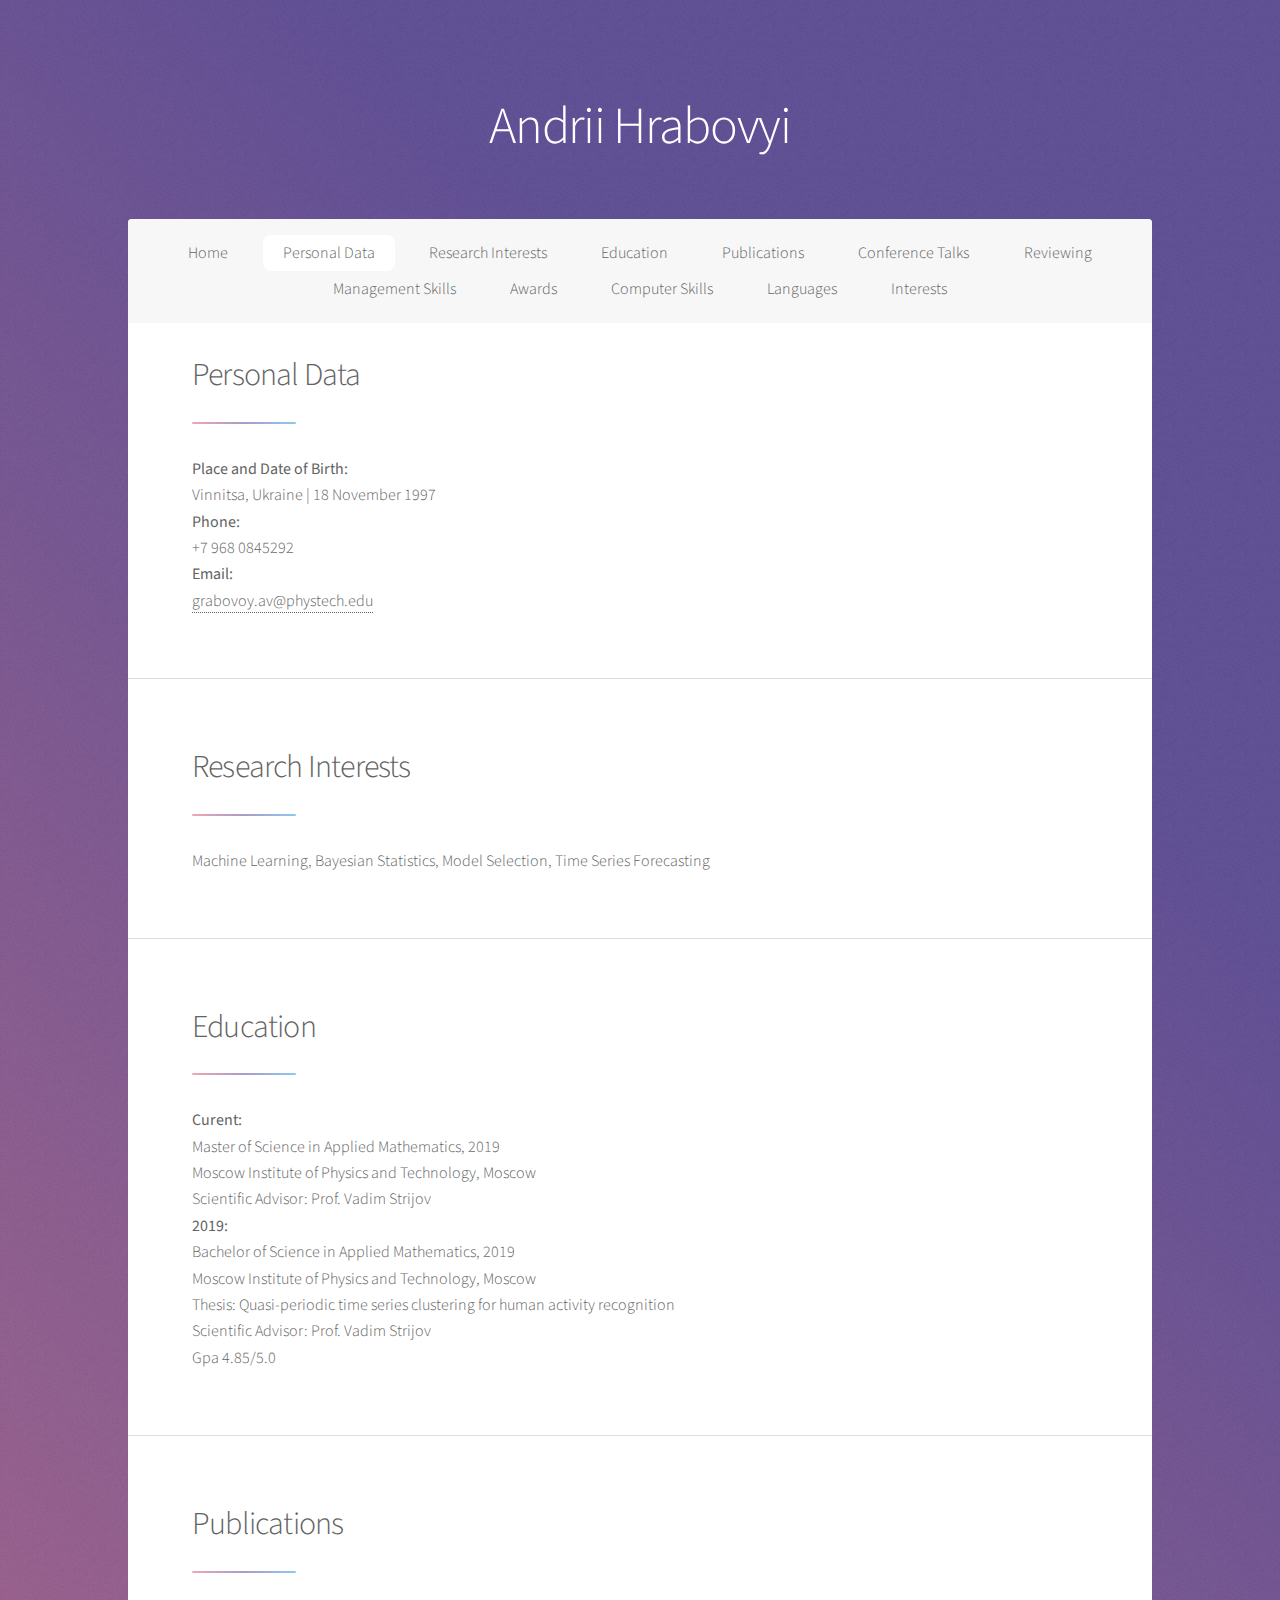
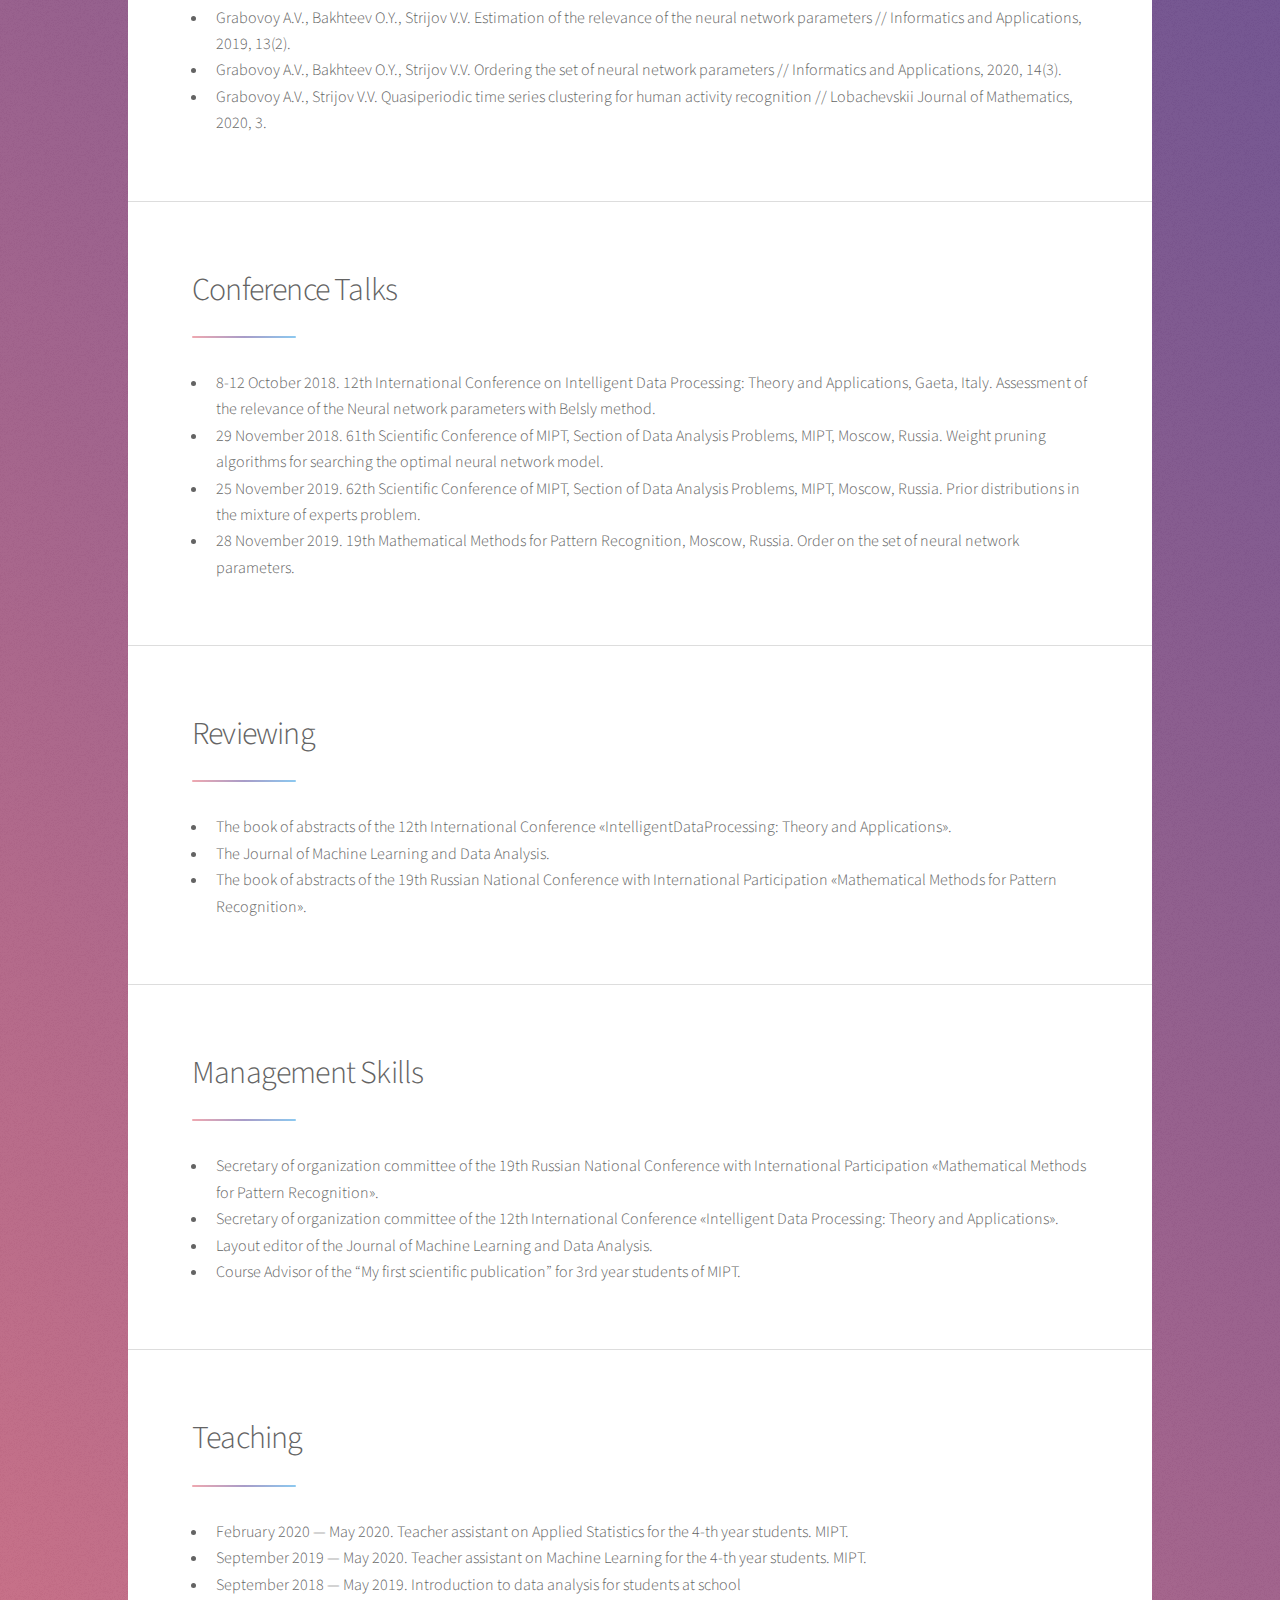
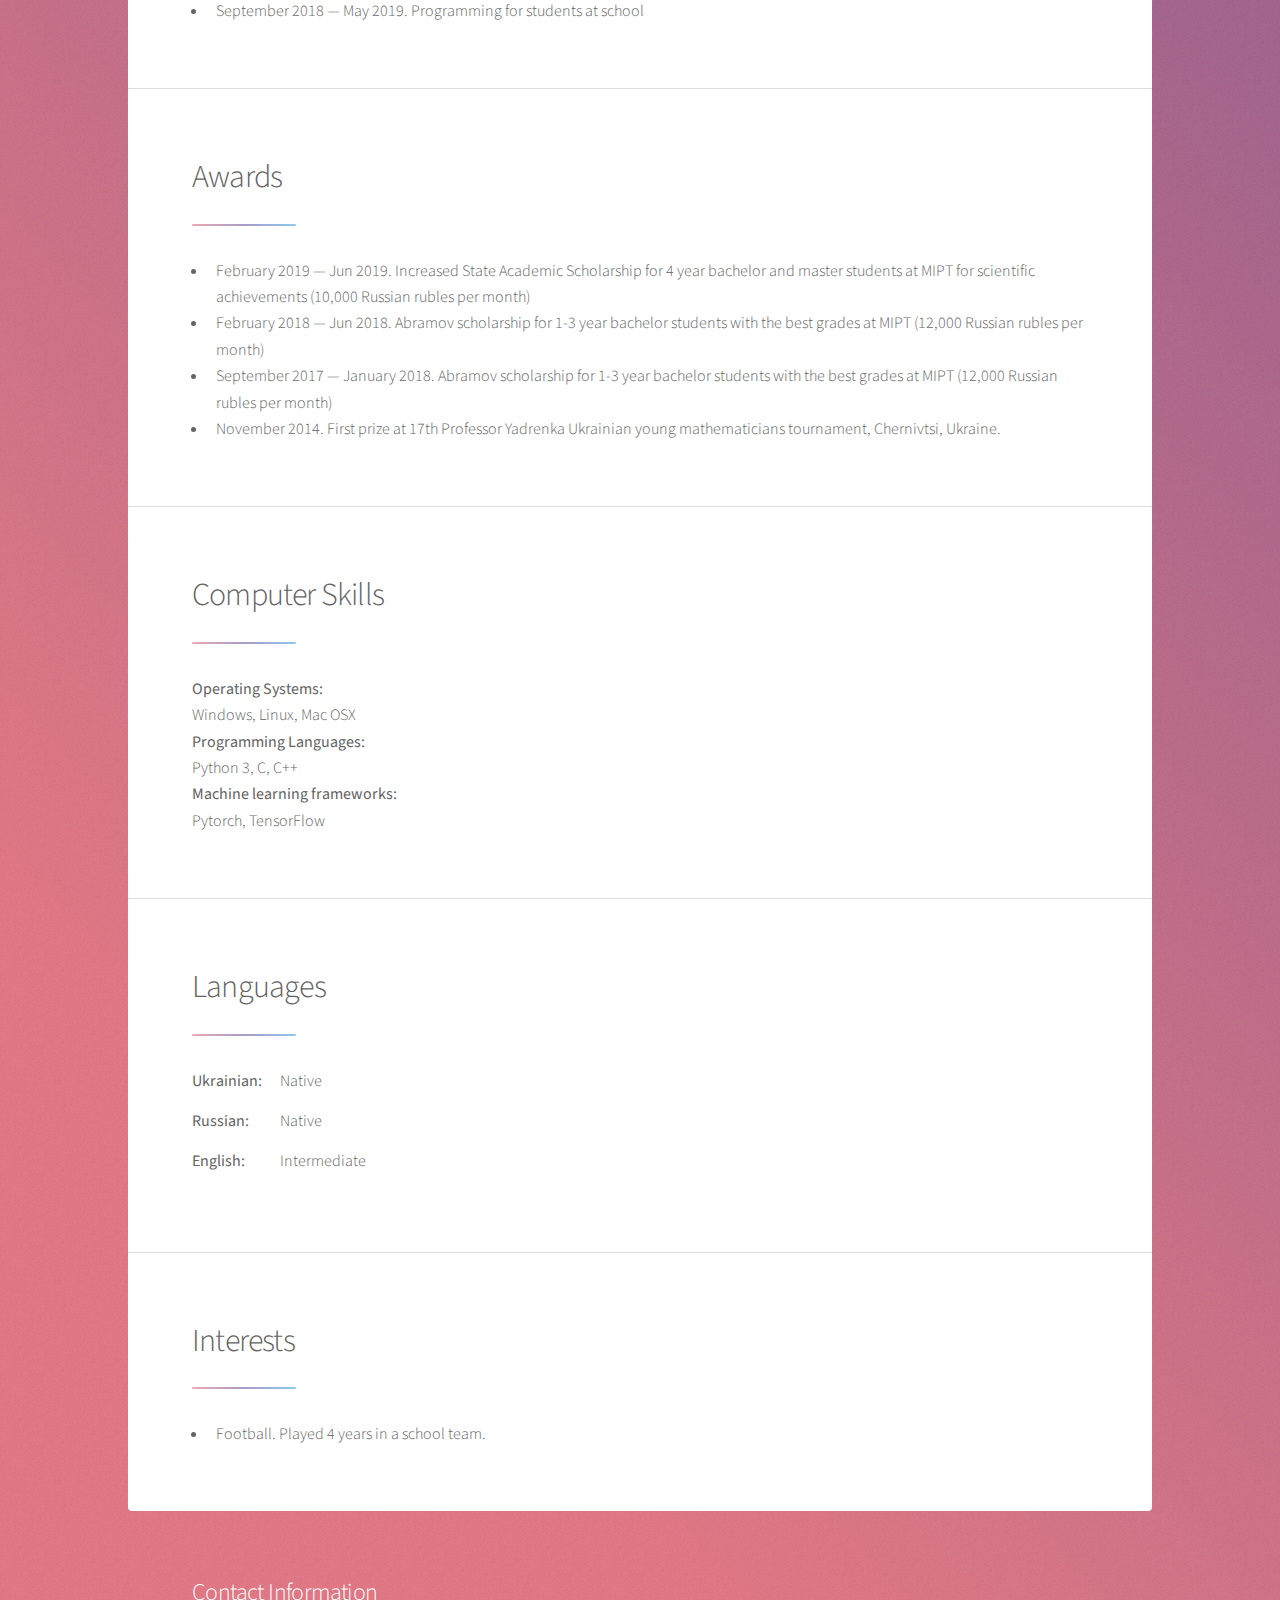
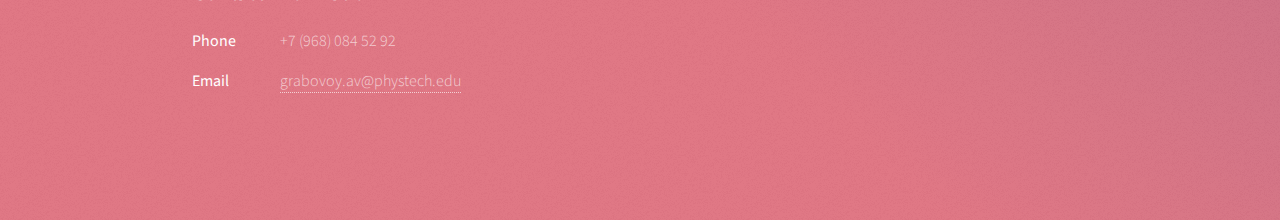
==== cv.html @ f513816b "add teaching" ====
<!DOCTYPE HTML>
<html>
	<head>
		<title>Curriculum Vitae</title>
		<meta charset="utf-8" />
		<meta name="viewport" content="width=device-width, initial-scale=1, user-scalable=no" />
		<link rel="stylesheet" href="assets/css/main.css" />
		<noscript><link rel="stylesheet" href="assets/css/noscript.css" /></noscript>
	</head>
	<body class="is-preload">

		<!-- Wrapper -->
			<div id="wrapper">

				<!-- Header -->
					<header id="header" class="alt">
						<h1>Andrii Hrabovyi</h1>
					</header>

				<!-- Nav -->
					<nav id="nav">
						<ul>
							<li><a href="index.html">Home</a></li>
							<li><a href="#PersonalData" class="active">Personal Data</a></li>
							<li><a href="#ResearchInterests">Research Interests</a></li>
							<li><a href="#Education">Education</a></li>
							<li><a href="#Publications">Publications</a></li>
							<li><a href="#ConferenceTalks">Conference Talks</a></li>
							<li><a href="#Reviewing">Reviewing</a></li>
							<li><a href="#ManagementSkills">Management Skills</a></li>
							<li><a href="#Awards">Awards</a></li>
							<li><a href="#ComputerSkills">Computer Skills</a></li>
							<li><a href="#Languages">Languages</a></li>
							<li><a href="#Interests">Interests</a></li>
						</ul>
					</nav>

				<!-- Main -->
					<div id="main">
						<!-- Personal Data -->
							<section id="PersonalData" class="main">
								<div class="spotlight">
									<div class="content">
										<header class="major">
											<h2>Personal Data</h2>
										</header>
										<dl class="new_line">
										  	<dt>Place and Date of Birth:</dt>
										 	<dd>Vinnitsa, Ukraine | 18 November 1997</dd>
										 	<dt>Phone:</dt>
										  	<dd>+7 968 0845292</dd>
											<dt>Email:</dt>
										  	<dd><dd><a href="mailto:grabovoy.av@phystech.edu">grabovoy.av@phystech.edu</a></dd></dd>
										</dl>
									</div>
								</div>
							</section>

						<!-- Research Interests -->
							<section id="ResearchInterests" class="main">
								<div class="spotlight">
									<div class="content">
										<header class="major">
											<h2>Research Interests</h2>
										</header>
										<p>Machine Learning, Bayesian Statistics, Model Selection, Time Series Forecasting</p>
									</div>
								</div>
							</section>
						
						<!-- Education -->
							<section id="Education" class="main">
								<div class="spotlight">
									<div class="content">
										<header class="major">
											<h2>Education</h2>
										</header>
										<dl class="new_line">
											<dt>Curent:</dt>
										 	<dd>Master of Science in Applied Mathematics, 2019 <br>
												Moscow Institute of Physics and Technology, Moscow <br>
												Scientific Advisor: Prof. Vadim Strijov <br>
											</dd>
										  	<dt>2019:</dt>
										 	<dd>Bachelor of Science in Applied Mathematics, 2019 <br>
												Moscow Institute of Physics and Technology, Moscow <br>
												Thesis: Quasi-periodic time series clustering for human activity recognition <br>
												Scientific Advisor: Prof. Vadim Strijov <br>
												Gpa 4.85/5.0
											</dd>
										</dl>
									</div>
								</div>
							</section>
						
						<!-- Publications -->
							<section id="Publications" class="main">
								<div class="spotlight">
									<div class="content">
										<header class="major">
											<h2>Publications</h2>
										</header>
									        <ul type = "disc">
											<li>Grabovoy A.V., Bakhteev O.Y., Strijov V.V. 
												Estimation of the relevance of the neural network parameters 
												// Informatics and Applications, 2019, 13(2).</li>
											<li>Grabovoy A.V., Bakhteev O.Y., Strijov V.V. 
												Ordering the set of neural network parameters 
												// Informatics and Applications, 2020, 14(3).</li>
											<li>Grabovoy A.V., Strijov V.V. 
												Quasiperiodic time series clustering for human activity recognition 
												// Lobachevskii Journal of Mathematics, 2020, 3.</li>
											
									      	</ul>
									</div>
								</div>
							</section>
						<!-- Conference Talks -->
							<section id="ConferenceTalks" class="main">
								<div class="spotlight">
									<div class="content">
										<header class="major">
											<h2>Conference Talks</h2>
										</header>
									        <ul type = "disc">
											<li>8-12 October 2018. 
												12th International Conference on Intelligent Data Processing: Theory and Applications, Gaeta, Italy. 
												Assessment of the relevance of the Neural network parameters with Belsly method.</li>
											<li>29 November 2018. 
												61th Scientific Conference of MIPT, Section of Data Analysis Problems, MIPT, Moscow, Russia. 
												Weight pruning algorithms for searching the optimal neural network model.</li>
											<li>25 November 2019.
												62th Scientific Conference of MIPT, Section of Data Analysis Problems, MIPT, Moscow, Russia. 
												Prior distributions in the mixture of experts problem.</li>
											<li>28 November 2019. 
												19th Mathematical Methods for Pattern Recognition, Moscow, Russia. 
												Order on the set of neural network parameters.</li>

									      	</ul>
									</div>
								</div>
							</section>
						<!-- Reviewing -->
							<section id="Reviewing" class="main">
								<div class="spotlight">
									<div class="content">
										<header class="major">
											<h2>Reviewing</h2>
										</header>
									        <ul type = "disc">
											<li>The book of abstracts of the 12th International Conference 
												«IntelligentDataProcessing: Theory and Applications».</li>
											<li>The Journal of Machine Learning and Data Analysis.</li>
											<li>The book of abstracts of the 19th Russian National Conference with International Participation
												«Mathematical Methods for Pattern Recognition».</li>
									      	</ul>
									</div>
								</div>
							</section>
						<!-- Management Skills -->
							<section id="ManagementSkills" class="main">
								<div class="spotlight">
									<div class="content">
										<header class="major">
											<h2>Management Skills</h2>
										</header>
									        <ul type = "disc">
											<li>Secretary of organization committee of the 
												19th Russian National Conference with International Participation «Mathematical Methods for Pattern Recognition».</li>
											<li>Secretary of organization committee of the 
												12th International Conference «Intelligent Data Processing: Theory and Applications».</li>
											<li>Layout editor of the 
												Journal of Machine Learning and Data Analysis.</li>
											<li>Course Advisor of the
												“My first scientific publication” for 3rd year students of MIPT.</li>
									      	</ul>
									</div>
								</div>
							</section>
						<!-- Teaching -->
							<section id="Teaching" class="main">
								<div class="spotlight">
									<div class="content">
										<header class="major">
											<h2>Teaching</h2>
										</header>
									        <ul type = "disc">
											<li>February 2020 — May 2020. 
												Teacher assistant on Applied Statistics for the 4-th year students. MIPT. </li>
											<li>September 2019 — May 2020. 
												Teacher assistant on Machine Learning for the 4-th year students. MIPT. </li>
											<li>September 2018 — May 2019. 
												Introduction to data analysis for students at school</li>
											<li>September 2018 — May 2019. 
												Programming for students at school</li>
									      	</ul>
									</div>
								</div>
							</section>
						<!-- Awards -->
							<section id="Awards" class="main">
								<div class="spotlight">
									<div class="content">
										<header class="major">
											<h2>Awards</h2>
										</header>
									        <ul type = "disc">
											<li>February 2019 — Jun 2019. 
												Increased State Academic Scholarship for 4 year bachelor 
												and master students at MIPT for scientific achievements (10,000 Russian rubles per month)</li>
											<li>February 2018 — Jun 2018. 
												Abramov scholarship for 1-3 year bachelor students 
												with the best grades at MIPT (12,000 Russian rubles per month)</li>
											<li>September 2017 — January 2018.
												Abramov scholarship for 1-3 year bachelor students 
												with the best grades at MIPT (12,000 Russian rubles per month)</li>
											<li>November 2014. 
												First prize at 17th Professor Yadrenka Ukrainian 
												young mathematicians tournament, Chernivtsi, Ukraine.</li>
									      	</ul>
									</div>
								</div>
							</section>
						<!-- Computer Skills -->
							<section id="ComputerSkills" class="main">
								<div class="spotlight">
									<div class="content">
										<header class="major">
											<h2>Computer Skills</h2>
										</header>

										<dl class="new_line">
										  	<dt>Operating Systems:</dt>
										 	<dd>Windows, Linux, Mac OSX</dd>
										 	<dt>Programming Languages:</dt>
										  	<dd>Python 3, C, C++</dd>
											<dt>Machine learning frameworks:</dt>
										  	<dd>Pytorch, TensorFlow</dd>
										</dl>
									</div>
								</div>
							</section>
						<!-- Languages -->
							<section id="Languages" class="main">
								<div class="spotlight">
									<div class="content">
										<header class="major">
											<h2>Languages</h2>
										</header>
										<dl class="alt">
										  	<dt>Ukrainian:</dt>
										 	<dd>Native</dd>
										 	<dt>Russian:</dt>
										  	<dd>Native</dd>
											<dt>English:</dt>
										  	<dd>Intermediate</dd>
										</dl>
									</div>
								</div>
							</section>
						<!-- Interests -->
							<section id="Interests" class="main">
								<div class="spotlight">
									<div class="content">
										<header class="major">
											<h2>Interests</h2>
										</header>
										<ul type = "disc">
											<li>Football. Played 4 years in a school team.</li>
									      	</ul>
									</div>
								</div>
							</section>
					</div>

				<!-- Footer -->
					<footer id="footer">
						<section>
							<h2>Contact Information</h2>
							<dl class="alt">
								<dt>Phone</dt>
								<dd>+7 (968) 084 52 92</dd>
								<dt>Email</dt>
								<dd><a href="mailto:grabovoy.av@phystech.edu">grabovoy.av@phystech.edu</a></dd>
							</dl>
						</section>
					</footer>

			</div>

		<!-- Scripts -->
			<script src="assets/js/jquery.min.js"></script>
			<script src="assets/js/jquery.scrollex.min.js"></script>
			<script src="assets/js/jquery.scrolly.min.js"></script>
			<script src="assets/js/browser.min.js"></script>
			<script src="assets/js/breakpoints.min.js"></script>
			<script src="assets/js/util.js"></script>
			<script src="assets/js/main.js"></script>

	</body>
</html>
---- assets/css/main.css ----
@import url(font-awesome.min.css);
@import "https://fonts.googleapis.com/css?family=Source+Sans+Pro:300,400";


html, body, div, span, applet, object,
iframe, h1, h2, h3, h4, h5, h6, p, blockquote,
pre, a, abbr, acronym, address, big, cite,
code, del, dfn, em, img, ins, kbd, q, s, samp,
small, strike, strong, sub, sup, tt, var, b,
u, i, center, dl, dt, dd, ol, ul, li, fieldset,
form, label, legend, table, caption, tbody,
tfoot, thead, tr, th, td, article, aside,
canvas, details, embed, figure, figcaption,
footer, header, hgroup, menu, nav, output, ruby,
section, summary, time, mark, audio, video {
	margin: 0;
	padding: 0;
	border: 0;
	font-size: 100%;
	font: inherit;
	vertical-align: baseline;}

article, aside, details, figcaption, figure,
footer, header, hgroup, menu, nav, section {
	display: block;}

body {
	line-height: 1;
}

ol, ul {
	list-style: none;
}

blockquote, q {
	quotes: none;
}

	blockquote:before, blockquote:after, q:before, q:after {
		content: '';
		content: none;
	}

table {
	border-collapse: collapse;
	border-spacing: 0;
}

body {
	-webkit-text-size-adjust: none;
}

mark {
	background-color: transparent;
	color: inherit;
}

input::-moz-focus-inner {
	border: 0;
	padding: 0;
}

input, select, textarea {
	-moz-appearance: none;
	-webkit-appearance: none;
	-ms-appearance: none;
	appearance: none;
}

/* Basic */

	@-ms-viewport {
		width: device-width;
	}

	body {
		-ms-overflow-style: scrollbar;
	}

	@media screen and (max-width: 480px) {

		html, body {
			min-width: 320px;
		}

	}

	html {
		box-sizing: border-box;
	}

	*, *:before, *:after {
		box-sizing: inherit;
	}

	body {
		background-color: #935d8c;
		background-image: url("images/overlay.png"), -moz-linear-gradient(45deg, #e37682 15%, #5f4d93 85%);
		background-image: url("images/overlay.png"), -webkit-linear-gradient(45deg, #e37682 15%, #5f4d93 85%);
		background-image: url("images/overlay.png"), -ms-linear-gradient(45deg, #e37682 15%, #5f4d93 85%);
		background-image: url("images/overlay.png"), linear-gradient(45deg, #e37682 15%, #5f4d93 85%);
	}

		body.is-preload *, body.is-preload *:before, body.is-preload *:after {
			-moz-animation: none !important;
			-webkit-animation: none !important;
			-ms-animation: none !important;
			animation: none !important;
			-moz-transition: none !important;
			-webkit-transition: none !important;
			-ms-transition: none !important;
			transition: none !important;
		}

/* Type */

	body {
		background-color: #935d8c;
		color: rgba(255, 255, 255, 0.65);
	}

	body, input, select, textarea {
		font-family: "Source Sans Pro", Helvetica, sans-serif;
		font-size: 17pt;
		font-weight: 300;
		line-height: 1.65;
	}

		@media screen and (max-width: 1680px) {

			body, input, select, textarea {
				font-size: 14pt;
			}

		}

		@media screen and (max-width: 1280px) {

			body, input, select, textarea {
				font-size: 12pt;
			}

		}

		@media screen and (max-width: 360px) {

			body, input, select, textarea {
				font-size: 11pt;
			}

		}

	a {
		-moz-transition: color 0.2s ease, border-bottom 0.2s ease;
		-webkit-transition: color 0.2s ease, border-bottom 0.2s ease;
		-ms-transition: color 0.2s ease, border-bottom 0.2s ease;
		transition: color 0.2s ease, border-bottom 0.2s ease;
		text-decoration: none;
		border-bottom: dotted 1px;
		color: inherit;
	}

		a:hover {
			border-bottom-color: transparent;
		}

	strong, b {
		font-weight: 400;
	}

	em, i {
		font-style: italic;
	}

	p {
		margin: 0 0 2em 0;
	}

		p.content {
			-moz-columns: 20em 2;
			-webkit-columns: 20em 2;
			-ms-columns: 20em 2;
			columns: 20em 2;
			-moz-column-gap: 2em;
			-webkit-column-gap: 2em;
			-ms-column-gap: 2em;
			column-gap: 2em;
			text-align: justify;
		}

	h1, h2, h3, h4, h5, h6 {
		font-weight: 300;
		line-height: 1.5;
		margin: 0 0 0.7em 0;
		letter-spacing: -0.025em;
	}

		h1 a, h2 a, h3 a, h4 a, h5 a, h6 a {
			color: inherit;
			text-decoration: none;
		}

	h1 {
		font-size: 2.5em;
		line-height: 1.2;
	}

	h2 {
		font-size: 1.5em;
	}

	h3 {
		font-size: 1.25em;
	}

	h4 {
		font-size: 1.1em;
	}

	h5 {
		font-size: 0.9em;
	}

	h6 {
		font-size: 0.7em;
	}

	@media screen and (max-width: 736px) {

		h1 {
			font-size: 2em;
		}

	}

	sub {
		font-size: 0.8em;
		position: relative;
		top: 0.5em;
	}

	sup {
		font-size: 0.8em;
		position: relative;
		top: -0.5em;
	}

	blockquote {
		border-left: solid 4px;
		font-style: italic;
		margin: 0 0 2em 0;
		padding: 0.5em 0 0.5em 2em;
	}

	code {
		border-radius: 8px;
		border: solid 1px;
		font-family: "Courier New", monospace;
		font-size: 0.9em;
		margin: 0 0.25em;
		padding: 0.25em 0.65em;
	}

	pre {
		-webkit-overflow-scrolling: touch;
		font-family: "Courier New", monospace;
		font-size: 0.9em;
		margin: 0 0 2em 0;
	}

		pre code {
			display: block;
			line-height: 1.75;
			padding: 1em 1.5em;
			overflow-x: auto;
		}

	hr {
		border: 0;
		border-bottom: solid 1px;
		margin: 2em 0;
	}

		hr.major {
			margin: 3em 0;
		}

	.align-left {
		text-align: left;
	}

	.align-center {
		text-align: center;
	}

	.align-right {
		text-align: right;
	}

	input, select, textarea {
		color: #ffffff;
	}

	a:hover {
		color: #ffffff;
	}

	strong, b {
		color: #ffffff;
	}

	h1, h2, h3, h4, h5, h6 {
		color: #ffffff;
	}

	blockquote {
		border-left-color: rgba(255, 255, 255, 0.35);
	}

	code {
		background: rgba(255, 255, 255, 0.075);
		border-color: rgba(255, 255, 255, 0.35);
	}

	hr {
		border-bottom-color: rgba(255, 255, 255, 0.35);
	}

/* Row */

	.row {
		display: flex;
		flex-wrap: wrap;
		box-sizing: border-box;
		align-items: stretch;
	}

		.row > * {
			box-sizing: border-box;
		}

		.row.gtr-uniform > * > :last-child {
			margin-bottom: 0;
		}

		.row.aln-left {
			justify-content: flex-start;
		}

		.row.aln-center {
			justify-content: center;
		}

		.row.aln-right {
			justify-content: flex-end;
		}

		.row.aln-top {
			align-items: flex-start;
		}

		.row.aln-middle {
			align-items: center;
		}

		.row.aln-bottom {
			align-items: flex-end;
		}

		.row > .imp {
			order: -1;
		}

		.row > .col-1 {
			width: 8.3333333333%;
		}

		.row > .off-1 {
			margin-left: 8.3333333333%;
		}

		.row > .col-2 {
			width: 16.6666666667%;
		}

		.row > .off-2 {
			margin-left: 16.6666666667%;
		}

		.row > .col-3 {
			width: 25%;
		}

		.row > .off-3 {
			margin-left: 25%;
		}

		.row > .col-4 {
			width: 33.3333333333%;
		}

		.row > .off-4 {
			margin-left: 33.3333333333%;
		}

		.row > .col-5 {
			width: 41.6666666667%;
		}

		.row > .off-5 {
			margin-left: 41.6666666667%;
		}

		.row > .col-6 {
			width: 50%;
		}

		.row > .off-6 {
			margin-left: 50%;
		}

		.row > .col-7 {
			width: 58.3333333333%;
		}

		.row > .off-7 {
			margin-left: 58.3333333333%;
		}

		.row > .col-8 {
			width: 66.6666666667%;
		}

		.row > .off-8 {
			margin-left: 66.6666666667%;
		}

		.row > .col-9 {
			width: 75%;
		}

		.row > .off-9 {
			margin-left: 75%;
		}

		.row > .col-10 {
			width: 83.3333333333%;
		}

		.row > .off-10 {
			margin-left: 83.3333333333%;
		}

		.row > .col-11 {
			width: 91.6666666667%;
		}

		.row > .off-11 {
			margin-left: 91.6666666667%;
		}

		.row > .col-12 {
			width: 100%;
		}

		.row > .off-12 {
			margin-left: 100%;
		}

		.row.gtr-0 {
			margin-top: 0;
			margin-left: 0em;
		}

			.row.gtr-0 > * {
				padding: 0 0 0 0em;
			}

			.row.gtr-0.gtr-uniform {
				margin-top: 0em;
			}

				.row.gtr-0.gtr-uniform > * {
					padding-top: 0em;
				}

		.row.gtr-25 {
			margin-top: 0;
			margin-left: -0.375em;
		}

			.row.gtr-25 > * {
				padding: 0 0 0 0.375em;
			}

			.row.gtr-25.gtr-uniform {
				margin-top: -0.375em;
			}

				.row.gtr-25.gtr-uniform > * {
					padding-top: 0.375em;
				}

		.row.gtr-50 {
			margin-top: 0;
			margin-left: -0.75em;
		}

			.row.gtr-50 > * {
				padding: 0 0 0 0.75em;
			}

			.row.gtr-50.gtr-uniform {
				margin-top: -0.75em;
			}

				.row.gtr-50.gtr-uniform > * {
					padding-top: 0.75em;
				}

		.row {
			margin-top: 0;
			margin-left: -1.5em;
		}

			.row > * {
				padding: 0 0 0 1.5em;
			}

			.row.gtr-uniform {
				margin-top: -1.5em;
			}

				.row.gtr-uniform > * {
					padding-top: 1.5em;
				}

		.row.gtr-150 {
			margin-top: 0;
			margin-left: -2.25em;
		}

			.row.gtr-150 > * {
				padding: 0 0 0 2.25em;
			}

			.row.gtr-150.gtr-uniform {
				margin-top: -2.25em;
			}

				.row.gtr-150.gtr-uniform > * {
					padding-top: 2.25em;
				}

		.row.gtr-200 {
			margin-top: 0;
			margin-left: -3em;
		}

			.row.gtr-200 > * {
				padding: 0 0 0 3em;
			}

			.row.gtr-200.gtr-uniform {
				margin-top: -3em;
			}

				.row.gtr-200.gtr-uniform > * {
					padding-top: 3em;
				}

		@media screen and (max-width: 1680px) {

			.row {
				display: flex;
				flex-wrap: wrap;
				box-sizing: border-box;
				align-items: stretch;
			}

				.row > * {
					box-sizing: border-box;
				}

				.row.gtr-uniform > * > :last-child {
					margin-bottom: 0;
				}

				.row.aln-left {
					justify-content: flex-start;
				}

				.row.aln-center {
					justify-content: center;
				}

				.row.aln-right {
					justify-content: flex-end;
				}

				.row.aln-top {
					align-items: flex-start;
				}

				.row.aln-middle {
					align-items: center;
				}

				.row.aln-bottom {
					align-items: flex-end;
				}

				.row > .imp-xlarge {
					order: -1;
				}

				.row > .col-1-xlarge {
					width: 8.3333333333%;
				}

				.row > .off-1-xlarge {
					margin-left: 8.3333333333%;
				}

				.row > .col-2-xlarge {
					width: 16.6666666667%;
				}

				.row > .off-2-xlarge {
					margin-left: 16.6666666667%;
				}

				.row > .col-3-xlarge {
					width: 25%;
				}

				.row > .off-3-xlarge {
					margin-left: 25%;
				}

				.row > .col-4-xlarge {
					width: 33.3333333333%;
				}

				.row > .off-4-xlarge {
					margin-left: 33.3333333333%;
				}

				.row > .col-5-xlarge {
					width: 41.6666666667%;
				}

				.row > .off-5-xlarge {
					margin-left: 41.6666666667%;
				}

				.row > .col-6-xlarge {
					width: 50%;
				}

				.row > .off-6-xlarge {
					margin-left: 50%;
				}

				.row > .col-7-xlarge {
					width: 58.3333333333%;
				}

				.row > .off-7-xlarge {
					margin-left: 58.3333333333%;
				}

				.row > .col-8-xlarge {
					width: 66.6666666667%;
				}

				.row > .off-8-xlarge {
					margin-left: 66.6666666667%;
				}

				.row > .col-9-xlarge {
					width: 75%;
				}

				.row > .off-9-xlarge {
					margin-left: 75%;
				}

				.row > .col-10-xlarge {
					width: 83.3333333333%;
				}

				.row > .off-10-xlarge {
					margin-left: 83.3333333333%;
				}

				.row > .col-11-xlarge {
					width: 91.6666666667%;
				}

				.row > .off-11-xlarge {
					margin-left: 91.6666666667%;
				}

				.row > .col-12-xlarge {
					width: 100%;
				}

				.row > .off-12-xlarge {
					margin-left: 100%;
				}

				.row.gtr-0 {
					margin-top: 0;
					margin-left: 0em;
				}

					.row.gtr-0 > * {
						padding: 0 0 0 0em;
					}

					.row.gtr-0.gtr-uniform {
						margin-top: 0em;
					}

						.row.gtr-0.gtr-uniform > * {
							padding-top: 0em;
						}

				.row.gtr-25 {
					margin-top: 0;
					margin-left: -0.375em;
				}

					.row.gtr-25 > * {
						padding: 0 0 0 0.375em;
					}

					.row.gtr-25.gtr-uniform {
						margin-top: -0.375em;
					}

						.row.gtr-25.gtr-uniform > * {
							padding-top: 0.375em;
						}

				.row.gtr-50 {
					margin-top: 0;
					margin-left: -0.75em;
				}

					.row.gtr-50 > * {
						padding: 0 0 0 0.75em;
					}

					.row.gtr-50.gtr-uniform {
						margin-top: -0.75em;
					}

						.row.gtr-50.gtr-uniform > * {
							padding-top: 0.75em;
						}

				.row {
					margin-top: 0;
					margin-left: -1.5em;
				}

					.row > * {
						padding: 0 0 0 1.5em;
					}

					.row.gtr-uniform {
						margin-top: -1.5em;
					}

						.row.gtr-uniform > * {
							padding-top: 1.5em;
						}

				.row.gtr-150 {
					margin-top: 0;
					margin-left: -2.25em;
				}

					.row.gtr-150 > * {
						padding: 0 0 0 2.25em;
					}

					.row.gtr-150.gtr-uniform {
						margin-top: -2.25em;
					}

						.row.gtr-150.gtr-uniform > * {
							padding-top: 2.25em;
						}

				.row.gtr-200 {
					margin-top: 0;
					margin-left: -3em;
				}

					.row.gtr-200 > * {
						padding: 0 0 0 3em;
					}

					.row.gtr-200.gtr-uniform {
						margin-top: -3em;
					}

						.row.gtr-200.gtr-uniform > * {
							padding-top: 3em;
						}

		}

		@media screen and (max-width: 1280px) {

			.row {
				display: flex;
				flex-wrap: wrap;
				box-sizing: border-box;
				align-items: stretch;
			}

				.row > * {
					box-sizing: border-box;
				}

				.row.gtr-uniform > * > :last-child {
					margin-bottom: 0;
				}

				.row.aln-left {
					justify-content: flex-start;
				}

				.row.aln-center {
					justify-content: center;
				}

				.row.aln-right {
					justify-content: flex-end;
				}

				.row.aln-top {
					align-items: flex-start;
				}

				.row.aln-middle {
					align-items: center;
				}

				.row.aln-bottom {
					align-items: flex-end;
				}

				.row > .imp-large {
					order: -1;
				}

				.row > .col-1-large {
					width: 8.3333333333%;
				}

				.row > .off-1-large {
					margin-left: 8.3333333333%;
				}

				.row > .col-2-large {
					width: 16.6666666667%;
				}

				.row > .off-2-large {
					margin-left: 16.6666666667%;
				}

				.row > .col-3-large {
					width: 25%;
				}

				.row > .off-3-large {
					margin-left: 25%;
				}

				.row > .col-4-large {
					width: 33.3333333333%;
				}

				.row > .off-4-large {
					margin-left: 33.3333333333%;
				}

				.row > .col-5-large {
					width: 41.6666666667%;
				}

				.row > .off-5-large {
					margin-left: 41.6666666667%;
				}

				.row > .col-6-large {
					width: 50%;
				}

				.row > .off-6-large {
					margin-left: 50%;
				}

				.row > .col-7-large {
					width: 58.3333333333%;
				}

				.row > .off-7-large {
					margin-left: 58.3333333333%;
				}

				.row > .col-8-large {
					width: 66.6666666667%;
				}

				.row > .off-8-large {
					margin-left: 66.6666666667%;
				}

				.row > .col-9-large {
					width: 75%;
				}

				.row > .off-9-large {
					margin-left: 75%;
				}

				.row > .col-10-large {
					width: 83.3333333333%;
				}

				.row > .off-10-large {
					margin-left: 83.3333333333%;
				}

				.row > .col-11-large {
					width: 91.6666666667%;
				}

				.row > .off-11-large {
					margin-left: 91.6666666667%;
				}

				.row > .col-12-large {
					width: 100%;
				}

				.row > .off-12-large {
					margin-left: 100%;
				}

				.row.gtr-0 {
					margin-top: 0;
					margin-left: 0em;
				}

					.row.gtr-0 > * {
						padding: 0 0 0 0em;
					}

					.row.gtr-0.gtr-uniform {
						margin-top: 0em;
					}

						.row.gtr-0.gtr-uniform > * {
							padding-top: 0em;
						}

				.row.gtr-25 {
					margin-top: 0;
					margin-left: -0.375em;
				}

					.row.gtr-25 > * {
						padding: 0 0 0 0.375em;
					}

					.row.gtr-25.gtr-uniform {
						margin-top: -0.375em;
					}

						.row.gtr-25.gtr-uniform > * {
							padding-top: 0.375em;
						}

				.row.gtr-50 {
					margin-top: 0;
					margin-left: -0.75em;
				}

					.row.gtr-50 > * {
						padding: 0 0 0 0.75em;
					}

					.row.gtr-50.gtr-uniform {
						margin-top: -0.75em;
					}

						.row.gtr-50.gtr-uniform > * {
							padding-top: 0.75em;
						}

				.row {
					margin-top: 0;
					margin-left: -1.5em;
				}

					.row > * {
						padding: 0 0 0 1.5em;
					}

					.row.gtr-uniform {
						margin-top: -1.5em;
					}

						.row.gtr-uniform > * {
							padding-top: 1.5em;
						}

				.row.gtr-150 {
					margin-top: 0;
					margin-left: -2.25em;
				}

					.row.gtr-150 > * {
						padding: 0 0 0 2.25em;
					}

					.row.gtr-150.gtr-uniform {
						margin-top: -2.25em;
					}

						.row.gtr-150.gtr-uniform > * {
							padding-top: 2.25em;
						}

				.row.gtr-200 {
					margin-top: 0;
					margin-left: -3em;
				}

					.row.gtr-200 > * {
						padding: 0 0 0 3em;
					}

					.row.gtr-200.gtr-uniform {
						margin-top: -3em;
					}

						.row.gtr-200.gtr-uniform > * {
							padding-top: 3em;
						}

		}

		@media screen and (max-width: 980px) {

			.row {
				display: flex;
				flex-wrap: wrap;
				box-sizing: border-box;
				align-items: stretch;
			}

				.row > * {
					box-sizing: border-box;
				}

				.row.gtr-uniform > * > :last-child {
					margin-bottom: 0;
				}

				.row.aln-left {
					justify-content: flex-start;
				}

				.row.aln-center {
					justify-content: center;
				}

				.row.aln-right {
					justify-content: flex-end;
				}

				.row.aln-top {
					align-items: flex-start;
				}

				.row.aln-middle {
					align-items: center;
				}

				.row.aln-bottom {
					align-items: flex-end;
				}

				.row > .imp-medium {
					order: -1;
				}

				.row > .col-1-medium {
					width: 8.3333333333%;
				}

				.row > .off-1-medium {
					margin-left: 8.3333333333%;
				}

				.row > .col-2-medium {
					width: 16.6666666667%;
				}

				.row > .off-2-medium {
					margin-left: 16.6666666667%;
				}

				.row > .col-3-medium {
					width: 25%;
				}

				.row > .off-3-medium {
					margin-left: 25%;
				}

				.row > .col-4-medium {
					width: 33.3333333333%;
				}

				.row > .off-4-medium {
					margin-left: 33.3333333333%;
				}

				.row > .col-5-medium {
					width: 41.6666666667%;
				}

				.row > .off-5-medium {
					margin-left: 41.6666666667%;
				}

				.row > .col-6-medium {
					width: 50%;
				}

				.row > .off-6-medium {
					margin-left: 50%;
				}

				.row > .col-7-medium {
					width: 58.3333333333%;
				}

				.row > .off-7-medium {
					margin-left: 58.3333333333%;
				}

				.row > .col-8-medium {
					width: 66.6666666667%;
				}

				.row > .off-8-medium {
					margin-left: 66.6666666667%;
				}

				.row > .col-9-medium {
					width: 75%;
				}

				.row > .off-9-medium {
					margin-left: 75%;
				}

				.row > .col-10-medium {
					width: 83.3333333333%;
				}

				.row > .off-10-medium {
					margin-left: 83.3333333333%;
				}

				.row > .col-11-medium {
					width: 91.6666666667%;
				}

				.row > .off-11-medium {
					margin-left: 91.6666666667%;
				}

				.row > .col-12-medium {
					width: 100%;
				}

				.row > .off-12-medium {
					margin-left: 100%;
				}

				.row.gtr-0 {
					margin-top: 0;
					margin-left: 0em;
				}

					.row.gtr-0 > * {
						padding: 0 0 0 0em;
					}

					.row.gtr-0.gtr-uniform {
						margin-top: 0em;
					}

						.row.gtr-0.gtr-uniform > * {
							padding-top: 0em;
						}

				.row.gtr-25 {
					margin-top: 0;
					margin-left: -0.375em;
				}

					.row.gtr-25 > * {
						padding: 0 0 0 0.375em;
					}

					.row.gtr-25.gtr-uniform {
						margin-top: -0.375em;
					}

						.row.gtr-25.gtr-uniform > * {
							padding-top: 0.375em;
						}

				.row.gtr-50 {
					margin-top: 0;
					margin-left: -0.75em;
				}

					.row.gtr-50 > * {
						padding: 0 0 0 0.75em;
					}

					.row.gtr-50.gtr-uniform {
						margin-top: -0.75em;
					}

						.row.gtr-50.gtr-uniform > * {
							padding-top: 0.75em;
						}

				.row {
					margin-top: 0;
					margin-left: -1.5em;
				}

					.row > * {
						padding: 0 0 0 1.5em;
					}

					.row.gtr-uniform {
						margin-top: -1.5em;
					}

						.row.gtr-uniform > * {
							padding-top: 1.5em;
						}

				.row.gtr-150 {
					margin-top: 0;
					margin-left: -2.25em;
				}

					.row.gtr-150 > * {
						padding: 0 0 0 2.25em;
					}

					.row.gtr-150.gtr-uniform {
						margin-top: -2.25em;
					}

						.row.gtr-150.gtr-uniform > * {
							padding-top: 2.25em;
						}

				.row.gtr-200 {
					margin-top: 0;
					margin-left: -3em;
				}

					.row.gtr-200 > * {
						padding: 0 0 0 3em;
					}

					.row.gtr-200.gtr-uniform {
						margin-top: -3em;
					}

						.row.gtr-200.gtr-uniform > * {
							padding-top: 3em;
						}

		}

		@media screen and (max-width: 736px) {

			.row {
				display: flex;
				flex-wrap: wrap;
				box-sizing: border-box;
				align-items: stretch;
			}

				.row > * {
					box-sizing: border-box;
				}

				.row.gtr-uniform > * > :last-child {
					margin-bottom: 0;
				}

				.row.aln-left {
					justify-content: flex-start;
				}

				.row.aln-center {
					justify-content: center;
				}

				.row.aln-right {
					justify-content: flex-end;
				}

				.row.aln-top {
					align-items: flex-start;
				}

				.row.aln-middle {
					align-items: center;
				}

				.row.aln-bottom {
					align-items: flex-end;
				}

				.row > .imp-small {
					order: -1;
				}

				.row > .col-1-small {
					width: 8.3333333333%;
				}

				.row > .off-1-small {
					margin-left: 8.3333333333%;
				}

				.row > .col-2-small {
					width: 16.6666666667%;
				}

				.row > .off-2-small {
					margin-left: 16.6666666667%;
				}

				.row > .col-3-small {
					width: 25%;
				}

				.row > .off-3-small {
					margin-left: 25%;
				}

				.row > .col-4-small {
					width: 33.3333333333%;
				}

				.row > .off-4-small {
					margin-left: 33.3333333333%;
				}

				.row > .col-5-small {
					width: 41.6666666667%;
				}

				.row > .off-5-small {
					margin-left: 41.6666666667%;
				}

				.row > .col-6-small {
					width: 50%;
				}

				.row > .off-6-small {
					margin-left: 50%;
				}

				.row > .col-7-small {
					width: 58.3333333333%;
				}

				.row > .off-7-small {
					margin-left: 58.3333333333%;
				}

				.row > .col-8-small {
					width: 66.6666666667%;
				}

				.row > .off-8-small {
					margin-left: 66.6666666667%;
				}

				.row > .col-9-small {
					width: 75%;
				}

				.row > .off-9-small {
					margin-left: 75%;
				}

				.row > .col-10-small {
					width: 83.3333333333%;
				}

				.row > .off-10-small {
					margin-left: 83.3333333333%;
				}

				.row > .col-11-small {
					width: 91.6666666667%;
				}

				.row > .off-11-small {
					margin-left: 91.6666666667%;
				}

				.row > .col-12-small {
					width: 100%;
				}

				.row > .off-12-small {
					margin-left: 100%;
				}

				.row.gtr-0 {
					margin-top: 0;
					margin-left: 0em;
				}

					.row.gtr-0 > * {
						padding: 0 0 0 0em;
					}

					.row.gtr-0.gtr-uniform {
						margin-top: 0em;
					}

						.row.gtr-0.gtr-uniform > * {
							padding-top: 0em;
						}

				.row.gtr-25 {
					margin-top: 0;
					margin-left: -0.25em;
				}

					.row.gtr-25 > * {
						padding: 0 0 0 0.25em;
					}

					.row.gtr-25.gtr-uniform {
						margin-top: -0.25em;
					}

						.row.gtr-25.gtr-uniform > * {
							padding-top: 0.25em;
						}

				.row.gtr-50 {
					margin-top: 0;
					margin-left: -0.5em;
				}

					.row.gtr-50 > * {
						padding: 0 0 0 0.5em;
					}

					.row.gtr-50.gtr-uniform {
						margin-top: -0.5em;
					}

						.row.gtr-50.gtr-uniform > * {
							padding-top: 0.5em;
						}

				.row {
					margin-top: 0;
					margin-left: -1em;
				}

					.row > * {
						padding: 0 0 0 1em;
					}

					.row.gtr-uniform {
						margin-top: -1em;
					}

						.row.gtr-uniform > * {
							padding-top: 1em;
						}

				.row.gtr-150 {
					margin-top: 0;
					margin-left: -1.5em;
				}

					.row.gtr-150 > * {
						padding: 0 0 0 1.5em;
					}

					.row.gtr-150.gtr-uniform {
						margin-top: -1.5em;
					}

						.row.gtr-150.gtr-uniform > * {
							padding-top: 1.5em;
						}

				.row.gtr-200 {
					margin-top: 0;
					margin-left: -2em;
				}

					.row.gtr-200 > * {
						padding: 0 0 0 2em;
					}

					.row.gtr-200.gtr-uniform {
						margin-top: -2em;
					}

						.row.gtr-200.gtr-uniform > * {
							padding-top: 2em;
						}

		}

		@media screen and (max-width: 480px) {

			.row {
				display: flex;
				flex-wrap: wrap;
				box-sizing: border-box;
				align-items: stretch;
			}

				.row > * {
					box-sizing: border-box;
				}

				.row.gtr-uniform > * > :last-child {
					margin-bottom: 0;
				}

				.row.aln-left {
					justify-content: flex-start;
				}

				.row.aln-center {
					justify-content: center;
				}

				.row.aln-right {
					justify-content: flex-end;
				}

				.row.aln-top {
					align-items: flex-start;
				}

				.row.aln-middle {
					align-items: center;
				}

				.row.aln-bottom {
					align-items: flex-end;
				}

				.row > .imp-xsmall {
					order: -1;
				}

				.row > .col-1-xsmall {
					width: 8.3333333333%;
				}

				.row > .off-1-xsmall {
					margin-left: 8.3333333333%;
				}

				.row > .col-2-xsmall {
					width: 16.6666666667%;
				}

				.row > .off-2-xsmall {
					margin-left: 16.6666666667%;
				}

				.row > .col-3-xsmall {
					width: 25%;
				}

				.row > .off-3-xsmall {
					margin-left: 25%;
				}

				.row > .col-4-xsmall {
					width: 33.3333333333%;
				}

				.row > .off-4-xsmall {
					margin-left: 33.3333333333%;
				}

				.row > .col-5-xsmall {
					width: 41.6666666667%;
				}

				.row > .off-5-xsmall {
					margin-left: 41.6666666667%;
				}

				.row > .col-6-xsmall {
					width: 50%;
				}

				.row > .off-6-xsmall {
					margin-left: 50%;
				}

				.row > .col-7-xsmall {
					width: 58.3333333333%;
				}

				.row > .off-7-xsmall {
					margin-left: 58.3333333333%;
				}

				.row > .col-8-xsmall {
					width: 66.6666666667%;
				}

				.row > .off-8-xsmall {
					margin-left: 66.6666666667%;
				}

				.row > .col-9-xsmall {
					width: 75%;
				}

				.row > .off-9-xsmall {
					margin-left: 75%;
				}

				.row > .col-10-xsmall {
					width: 83.3333333333%;
				}

				.row > .off-10-xsmall {
					margin-left: 83.3333333333%;
				}

				.row > .col-11-xsmall {
					width: 91.6666666667%;
				}

				.row > .off-11-xsmall {
					margin-left: 91.6666666667%;
				}

				.row > .col-12-xsmall {
					width: 100%;
				}

				.row > .off-12-xsmall {
					margin-left: 100%;
				}

				.row.gtr-0 {
					margin-top: 0;
					margin-left: 0em;
				}

					.row.gtr-0 > * {
						padding: 0 0 0 0em;
					}

					.row.gtr-0.gtr-uniform {
						margin-top: 0em;
					}

						.row.gtr-0.gtr-uniform > * {
							padding-top: 0em;
						}

				.row.gtr-25 {
					margin-top: 0;
					margin-left: -0.3125em;
				}

					.row.gtr-25 > * {
						padding: 0 0 0 0.3125em;
					}

					.row.gtr-25.gtr-uniform {
						margin-top: -0.3125em;
					}

						.row.gtr-25.gtr-uniform > * {
							padding-top: 0.3125em;
						}

				.row.gtr-50 {
					margin-top: 0;
					margin-left: -0.625em;
				}

					.row.gtr-50 > * {
						padding: 0 0 0 0.625em;
					}

					.row.gtr-50.gtr-uniform {
						margin-top: -0.625em;
					}

						.row.gtr-50.gtr-uniform > * {
							padding-top: 0.625em;
						}

				.row {
					margin-top: 0;
					margin-left: -1.25em;
				}

					.row > * {
						padding: 0 0 0 1.25em;
					}

					.row.gtr-uniform {
						margin-top: -1.25em;
					}

						.row.gtr-uniform > * {
							padding-top: 1.25em;
						}

				.row.gtr-150 {
					margin-top: 0;
					margin-left: -1.875em;
				}

					.row.gtr-150 > * {
						padding: 0 0 0 1.875em;
					}

					.row.gtr-150.gtr-uniform {
						margin-top: -1.875em;
					}

						.row.gtr-150.gtr-uniform > * {
							padding-top: 1.875em;
						}

				.row.gtr-200 {
					margin-top: 0;
					margin-left: -2.5em;
				}

					.row.gtr-200 > * {
						padding: 0 0 0 2.5em;
					}

					.row.gtr-200.gtr-uniform {
						margin-top: -2.5em;
					}

						.row.gtr-200.gtr-uniform > * {
							padding-top: 2.5em;
						}

		}

/* Box */

	.box {
		border-radius: 8px;
		border: solid;
		margin-bottom: 2em;
		padding: 1.5em;
	}

		.box > :last-child,
		.box > :last-child > :last-child,
		.box > :last-child > :last-child > :last-child {
			margin-bottom: 0;
		}

		.box.alt {
			border: 0;
			border-radius: 0;
			padding: 0;
		}

	.box {
		border-color: rgba(255, 255, 255, 0.35);
	}

/* Button */

	input[type="submit"],
	input[type="reset"],
	input[type="button"],
	button,
	.button {
		-moz-appearance: none;
		-webkit-appearance: none;
		-ms-appearance: none;
		appearance: none;
		-moz-transition: background-color 0.2s ease-in-out, color 0.2s ease-in-out;
		-webkit-transition: background-color 0.2s ease-in-out, color 0.2s ease-in-out;
		-ms-transition: background-color 0.2s ease-in-out, color 0.2s ease-in-out;
		transition: background-color 0.2s ease-in-out, color 0.2s ease-in-out;
		border-radius: 8px;
		border: 0;
		cursor: pointer;
		display: inline-block;
		font-weight: 300;
		height: 2.75em;
		line-height: 2.75em;
		min-width: 9.25em;
		padding: 0 1.5em;
		text-align: center;
		text-decoration: none;
		white-space: nowrap;
	}

		input[type="submit"].icon,
		input[type="reset"].icon,
		input[type="button"].icon,
		button.icon,
		.button.icon {
			padding-left: 1.35em;
		}

			input[type="submit"].icon:before,
			input[type="reset"].icon:before,
			input[type="button"].icon:before,
			button.icon:before,
			.button.icon:before {
				margin-right: 0.5em;
			}

		input[type="submit"].fit,
		input[type="reset"].fit,
		input[type="button"].fit,
		button.fit,
		.button.fit {
			width: 100%;
		}

		input[type="submit"].small,
		input[type="reset"].small,
		input[type="button"].small,
		button.small,
		.button.small {
			font-size: 0.8em;
		}

		input[type="submit"].large,
		input[type="reset"].large,
		input[type="button"].large,
		button.large,
		.button.large {
			font-size: 1.35em;
		}

		input[type="submit"].disabled, input[type="submit"]:disabled,
		input[type="reset"].disabled,
		input[type="reset"]:disabled,
		input[type="button"].disabled,
		input[type="button"]:disabled,
		button.disabled,
		button:disabled,
		.button.disabled,
		.button:disabled {
			pointer-events: none;
			opacity: 0.25;
		}

		@media screen and (max-width: 736px) {

			input[type="submit"],
			input[type="reset"],
			input[type="button"],
			button,
			.button {
				min-width: 0;
			}

		}

	input[type="submit"],
	input[type="reset"],
	input[type="button"],
	button,
	.button {
		background-color: transparent;
		box-shadow: inset 0 0 0 1px rgba(255, 255, 255, 0.35);
		color: #ffffff !important;
	}

		input[type="submit"]:hover,
		input[type="reset"]:hover,
		input[type="button"]:hover,
		button:hover,
		.button:hover {
			background-color: rgba(255, 255, 255, 0.075);
		}

		input[type="submit"]:active,
		input[type="reset"]:active,
		input[type="button"]:active,
		button:active,
		.button:active {
			background-color: rgba(255, 255, 255, 0.2);
		}

		input[type="submit"].icon:before,
		input[type="reset"].icon:before,
		input[type="button"].icon:before,
		button.icon:before,
		.button.icon:before {
			color: rgba(255, 255, 255, 0.5);
		}

		input[type="submit"].primary,
		input[type="reset"].primary,
		input[type="button"].primary,
		button.primary,
		.button.primary {
			background-color: #8cc9f0;
			color: #ffffff !important;
			box-shadow: none;
		}

			input[type="submit"].primary:hover,
			input[type="reset"].primary:hover,
			input[type="button"].primary:hover,
			button.primary:hover,
			.button.primary:hover {
				background-color: #9acff2;
			}

			input[type="submit"].primary:active,
			input[type="reset"].primary:active,
			input[type="button"].primary:active,
			button.primary:active,
			.button.primary:active {
				background-color: #7ec3ee;
			}

			input[type="submit"].primary.icon:before,
			input[type="reset"].primary.icon:before,
			input[type="button"].primary.icon:before,
			button.primary.icon:before,
			.button.primary.icon:before {
				color: #ffffff !important;
			}

/* Form */

	form {
		margin: 0 0 2em 0;
	}

	label {
		display: block;
		font-size: 0.9em;
		font-weight: 400;
		margin: 0 0 1em 0;
	}

	input[type="text"],
	input[type="password"],
	input[type="email"],
	select,
	textarea {
		-moz-appearance: none;
		-webkit-appearance: none;
		-ms-appearance: none;
		appearance: none;
		border-radius: 8px;
		border: solid 1px;
		color: inherit;
		display: block;
		outline: 0;
		padding: 0 1em;
		text-decoration: none;
		width: 100%;
	}

		input[type="text"]:invalid,
		input[type="password"]:invalid,
		input[type="email"]:invalid,
		select:invalid,
		textarea:invalid {
			box-shadow: none;
		}

	select {
		background-size: 1.25rem;
		background-repeat: no-repeat;
		background-position: calc(100% - 1rem) center;
		height: 2.75em;
		padding-right: 2.75em;
		text-overflow: ellipsis;
	}

		select:focus::-ms-value {
			background-color: transparent;
		}

		select::-ms-expand {
			display: none;
		}

	input[type="text"],
	input[type="password"],
	input[type="email"],
	select {
		height: 2.75em;
	}

	textarea {
		padding: 0.75em 1em;
	}

	input[type="checkbox"],
	input[type="radio"] {
		-moz-appearance: none;
		-webkit-appearance: none;
		-ms-appearance: none;
		appearance: none;
		display: block;
		float: left;
		margin-right: -2em;
		opacity: 0;
		width: 1em;
		z-index: -1;
	}

		input[type="checkbox"] + label,
		input[type="radio"] + label {
			text-decoration: none;
			cursor: pointer;
			display: inline-block;
			font-size: 1em;
			font-weight: 300;
			padding-left: 2.4em;
			padding-right: 0.75em;
			position: relative;
		}

			input[type="checkbox"] + label:before,
			input[type="radio"] + label:before {
				-moz-osx-font-smoothing: grayscale;
				-webkit-font-smoothing: antialiased;
				font-family: FontAwesome;
				font-style: normal;
				font-weight: normal;
				text-transform: none !important;
			}

			input[type="checkbox"] + label:before,
			input[type="radio"] + label:before {
				border-radius: 8px;
				border: solid 1px;
				content: '';
				display: inline-block;
				height: 1.65em;
				left: 0;
				line-height: 1.58125em;
				position: absolute;
				text-align: center;
				top: 0;
				width: 1.65em;
			}

		input[type="checkbox"]:checked + label:before,
		input[type="radio"]:checked + label:before {
			content: '\f00c';
		}

	input[type="checkbox"] + label:before {
		border-radius: 8px;
	}

	input[type="radio"] + label:before {
		border-radius: 100%;
	}

	::-webkit-input-placeholder {
		opacity: 1.0;
	}

	:-moz-placeholder {
		opacity: 1.0;
	}

	::-moz-placeholder {
		opacity: 1.0;
	}

	:-ms-input-placeholder {
		opacity: 1.0;
	}

	label {
		color: #ffffff;
	}

	input[type="text"],
	input[type="password"],
	input[type="email"],
	select,
	textarea {
		background-color: rgba(255, 255, 255, 0.075);
		border-color: rgba(255, 255, 255, 0.35);
	}

		input[type="text"]:focus,
		input[type="password"]:focus,
		input[type="email"]:focus,
		select:focus,
		textarea:focus {
			border-color: #8cc9f0;
			box-shadow: 0 0 0 1px #8cc9f0;
		}

	select {
		background-image: url("data:image/svg+xml;charset=utf8,%3Csvg xmlns='http://www.w3.org/2000/svg' width='40' height='40' preserveAspectRatio='none' viewBox='0 0 40 40'%3E%3Cpath d='M9.4,12.3l10.4,10.4l10.4-10.4c0.2-0.2,0.5-0.4,0.9-0.4c0.3,0,0.6,0.1,0.9,0.4l3.3,3.3c0.2,0.2,0.4,0.5,0.4,0.9 c0,0.4-0.1,0.6-0.4,0.9L20.7,31.9c-0.2,0.2-0.5,0.4-0.9,0.4c-0.3,0-0.6-0.1-0.9-0.4L4.3,17.3c-0.2-0.2-0.4-0.5-0.4-0.9 c0-0.4,0.1-0.6,0.4-0.9l3.3-3.3c0.2-0.2,0.5-0.4,0.9-0.4S9.1,12.1,9.4,12.3z' fill='rgba(255, 255, 255, 0.35)' /%3E%3C/svg%3E");
	}

		select option {
			color: #ffffff;
			background: #935d8c;
		}

	input[type="checkbox"] + label,
	input[type="radio"] + label {
		color: rgba(255, 255, 255, 0.65);
	}

		input[type="checkbox"] + label:before,
		input[type="radio"] + label:before {
			background: rgba(255, 255, 255, 0.075);
			border-color: rgba(255, 255, 255, 0.35);
		}

	input[type="checkbox"]:checked + label:before,
	input[type="radio"]:checked + label:before {
		background-color: #ffffff;
		border-color: #ffffff;
		color: #935d8c;
	}

	input[type="checkbox"]:focus + label:before,
	input[type="radio"]:focus + label:before {
		border-color: #8cc9f0;
		box-shadow: 0 0 0 1px #8cc9f0;
	}

	::-webkit-input-placeholder {
		color: rgba(255, 255, 255, 0.5) !important;
	}

	:-moz-placeholder {
		color: rgba(255, 255, 255, 0.5) !important;
	}

	::-moz-placeholder {
		color: rgba(255, 255, 255, 0.5) !important;
	}

	:-ms-input-placeholder {
		color: rgba(255, 255, 255, 0.5) !important;
	}

	.formerize-placeholder {
		color: rgba(255, 255, 255, 0.5) !important;
	}

/* Icon */

	.icon {
		text-decoration: none;
		-moz-transition: background-color 0.2s ease-in-out, color 0.2s ease-in-out;
		-webkit-transition: background-color 0.2s ease-in-out, color 0.2s ease-in-out;
		-ms-transition: background-color 0.2s ease-in-out, color 0.2s ease-in-out;
		transition: background-color 0.2s ease-in-out, color 0.2s ease-in-out;
		border-bottom: none;
		position: relative;
	}

		.icon:before {
			-moz-osx-font-smoothing: grayscale;
			-webkit-font-smoothing: antialiased;
			font-family: FontAwesome;
			font-style: normal;
			font-weight: normal;
			text-transform: none !important;
		}

		.icon > .label {
			display: none;
		}

		.icon.major {
			border: solid 1px;
			display: inline-block;
			border-radius: 100%;
			padding: 0.65em;
			margin: 0 0 2em 0;
			cursor: default;
		}

			.icon.major:before {
				display: inline-block;
				font-size: 6.25rem;
				width: 2.25em;
				height: 2.25em;
				line-height: 2.2em;
				border-radius: 100%;
				border: solid 1px;
				text-align: center;
			}

		.icon.alt {
			display: inline-block;
			border: solid 1px;
			border-radius: 100%;
		}

			.icon.alt:before {
				display: block;
				font-size: 1.25em;
				width: 2em;
				height: 2em;
				text-align: center;
				line-height: 2em;
			}

		.icon.style1 {
			color: #efa8b0;
		}

		.icon.style2 {
			color: #c79cc8;
		}

		.icon.style3 {
			color: #a89cc8;
		}

		.icon.style4 {
			color: #9bb2e1;
		}

		.icon.style5 {
			color: #8cc9f0;
		}

		@media screen and (max-width: 1680px) {

			.icon.major:before {
				font-size: 5.5rem;
			}

		}

		@media screen and (max-width: 1280px) {

			.icon.major:before {
				font-size: 4.75rem;
			}

		}

		@media screen and (max-width: 736px) {

			.icon.major {
				margin: 0 0 1.5em 0;
				padding: 0.35em;
			}

				.icon.major:before {
					font-size: 3.5rem;
				}

		}

	.icon.major {
		border-color: rgba(255, 255, 255, 0.35);
	}

		.icon.major:before {
			border-color: rgba(255, 255, 255, 0.35);
		}

	.icon.alt {
		border-color: rgba(255, 255, 255, 0.35);
		color: #ffffff;
	}

		.icon.alt:hover {
			background-color: rgba(255, 255, 255, 0.075);
		}

		.icon.alt:active {
			background-color: rgba(255, 255, 255, 0.2);
		}

/* Image */

	.image {
		border-radius: 8px;
		border: 0;
		display: inline-block;
		position: relative;
	}

		.image img {
			border-radius: 8px;
			display: block;
		}

		.image.left, .image.right {
			max-width: 40%;
		}

			.image.left img, .image.right img {
				width: 100%;
			}

		.image.left {
			float: left;
			margin: 0 1.5em 1em 0;
			top: 0.25em;
		}

		.image.right {
			float: right;
			margin: 0 0 1em 1.5em;
			top: 0.25em;
		}

		.image.fit {
			display: block;
			margin: 0 0 2em 0;
			width: 100%;
		}

			.image.fit img {
				width: 100%;
			}

		.image.main {
			display: block;
			margin: 0 0 3em 0;
			width: 100%;
		}

			.image.main img {
				width: 100%;
			}

/* List */

	ol {
		list-style: decimal;
		margin: 0 0 2em 0;
		padding-left: 1.25em;
	}

		ol li {
			padding-left: 0.25em;
		}

	ul {
		list-style: disc;
		margin: 0 0 2em 0;
		padding-left: 1em;
	}

		ul li {
			padding-left: 0.5em;
		}

		ul.alt {
			list-style: none;
			padding-left: 0;
		}

			ul.alt li {
				border-top: solid 1px;
				padding: 0.5em 0;
			}

				ul.alt li:first-child {
					border-top: 0;
					padding-top: 0;
				}

		dl {
		  margin: 0 0 2em 0;
		}

			dl dt {
			  display: block;
			  font-weight: 400;
			  margin: 0 0 1em 0;
			}

			dl dd {
			  margin-left: 2em;
			}

			dl.alt dt {
			  display: block;
			  width: 3em;
			  margin: 0;
			  clear: left;
			  float: left;
			}

			dl.alt dd {
			  margin: 0 0 0.85em 5.5em;
			}

			dl.alt:after {
			  content: '';
			  display: block;
			  clear: both;
			}

			dl.new_line{
			  margin: 0 0 0 0;
			}

			dl.new_line dt {
			  display: block;
			  margin: 0 0 0 0;
			}

			dl.new_line dd {
			  margin: 0 0 0 0;
			}


	ul.alt li {
		border-top-color: rgba(255, 255, 255, 0.35);
	}

	dl dt {
		color: #ffffff;
	}

/* Actions */

	ul.actions {
		display: -moz-flex;
		display: -webkit-flex;
		display: -ms-flex;
		display: flex;
		cursor: default;
		list-style: none;
		margin-left: -1em;
		padding-left: 0;
	}

		ul.actions li {
			padding: 0 0 0 1em;
			vertical-align: middle;
		}

		ul.actions.special {
			-moz-justify-content: center;
			-webkit-justify-content: center;
			-ms-justify-content: center;
			justify-content: center;
			width: 100%;
			margin-left: 0;
		}

			ul.actions.special li:first-child {
				padding-left: 0;
			}

		ul.actions.stacked {
			-moz-flex-direction: column;
			-webkit-flex-direction: column;
			-ms-flex-direction: column;
			flex-direction: column;
			margin-left: 0;
		}

			ul.actions.stacked li {
				padding: 1.3em 0 0 0;
			}

				ul.actions.stacked li:first-child {
					padding-top: 0;
				}

		ul.actions.fit {
			width: calc(100% + 1em);
		}

			ul.actions.fit li {
				-moz-flex-grow: 1;
				-webkit-flex-grow: 1;
				-ms-flex-grow: 1;
				flex-grow: 1;
				-moz-flex-shrink: 1;
				-webkit-flex-shrink: 1;
				-ms-flex-shrink: 1;
				flex-shrink: 1;
				width: 100%;
			}

				ul.actions.fit li > * {
					width: 100%;
				}

			ul.actions.fit.stacked {
				width: 100%;
			}

		@media screen and (max-width: 480px) {

			ul.actions:not(.fixed) {
				-moz-flex-direction: column;
				-webkit-flex-direction: column;
				-ms-flex-direction: column;
				flex-direction: column;
				margin-left: 0;
				width: 100% !important;
			}

				ul.actions:not(.fixed) li {
					-moz-flex-grow: 1;
					-webkit-flex-grow: 1;
					-ms-flex-grow: 1;
					flex-grow: 1;
					-moz-flex-shrink: 1;
					-webkit-flex-shrink: 1;
					-ms-flex-shrink: 1;
					flex-shrink: 1;
					padding: 1em 0 0 0;
					text-align: center;
					width: 100%;
				}

					ul.actions:not(.fixed) li > * {
						width: 100%;
					}

					ul.actions:not(.fixed) li:first-child {
						padding-top: 0;
					}

					ul.actions:not(.fixed) li input[type="submit"],
					ul.actions:not(.fixed) li input[type="reset"],
					ul.actions:not(.fixed) li input[type="button"],
					ul.actions:not(.fixed) li button,
					ul.actions:not(.fixed) li .button {
						width: 100%;
					}

						ul.actions:not(.fixed) li input[type="submit"].icon:before,
						ul.actions:not(.fixed) li input[type="reset"].icon:before,
						ul.actions:not(.fixed) li input[type="button"].icon:before,
						ul.actions:not(.fixed) li button.icon:before,
						ul.actions:not(.fixed) li .button.icon:before {
							margin-left: -0.5rem;
						}

		}

/* Icons */

	ul.icons {
		cursor: default;
		list-style: none;
		padding-left: 0;
	}

		ul.icons li {
			display: inline-block;
			padding: 0 0.65em 0 0;
		}

			ul.icons li:last-child {
				padding-right: 0 !important;
			}

/* Section/Article */

	section.special, article.special {
		text-align: center;
	}

	header.major {
		margin-bottom: 3em;
	}

		header.major h2 {
			font-size: 2em;
		}

			header.major h2:after {
				display: block;
				content: '';
				width: 3.25em;
				height: 2px;
				margin: 0.7em 0 1em 0;
				border-radius: 2px;
			}

				section.special header.major h2:after, article.special header.major h2:after {
					margin-left: auto;
					margin-right: auto;
				}

		header.major p {
			font-size: 1.25em;
			letter-spacing: -0.025em;
		}

		header.major.special {
			text-align: center;
		}

			header.major.special h2:after {
				margin-left: auto;
				margin-right: auto;
			}

	footer.major {
		margin-top: 3em;
	}

	@media screen and (max-width: 736px) {

		header.major {
			margin-bottom: 0;
		}

			header.major h2 {
				font-size: 1.5em;
			}

			header.major p {
				font-size: 1em;
				letter-spacing: 0;
			}

				header.major p br {
					display: none;
				}

		footer.major {
			margin-top: 0;
		}

	}

	header.major h2:after {
		background-color: rgba(255, 255, 255, 0.35);
	}

/* Table */

	.table-wrapper {
		-webkit-overflow-scrolling: touch;
		overflow-x: auto;
	}

	table {
		margin: 0 0 2em 0;
		width: 100%;
	}

		table tbody tr {
			border: solid 1px;
			border-left: 0;
			border-right: 0;
		}

		table td {
			padding: 0.75em 0.75em;
		}

		table th {
			font-size: 0.9em;
			font-weight: 400;
			padding: 0 0.75em 0.75em 0.75em;
			text-align: left;
		}

		table thead {
			border-bottom: solid 2px;
		}

		table tfoot {
			border-top: solid 2px;
		}

		table.alt {
			border-collapse: separate;
		}

			table.alt tbody tr td {
				border: solid 1px;
				border-left-width: 0;
				border-top-width: 0;
			}

				table.alt tbody tr td:first-child {
					border-left-width: 1px;
				}

			table.alt tbody tr:first-child td {
				border-top-width: 1px;
			}

			table.alt thead {
				border-bottom: 0;
			}

			table.alt tfoot {
				border-top: 0;
			}

	table tbody tr {
		border-color: rgba(255, 255, 255, 0.35);
	}

		table tbody tr:nth-child(2n + 1) {
			background-color: rgba(255, 255, 255, 0.075);
		}

	table th {
		color: #ffffff;
	}

	table thead {
		border-bottom-color: rgba(255, 255, 255, 0.35);
	}

	table tfoot {
		border-top-color: rgba(255, 255, 255, 0.35);
	}

	table.alt tbody tr td {
		border-color: rgba(255, 255, 255, 0.35);
	}

/* Features */

	.features {
		display: -moz-flex;
		display: -webkit-flex;
		display: -ms-flex;
		display: flex;
		-moz-flex-wrap: wrap;
		-webkit-flex-wrap: wrap;
		-ms-flex-wrap: wrap;
		flex-wrap: wrap;
		-moz-justify-content: center;
		-webkit-justify-content: center;
		-ms-justify-content: center;
		justify-content: center;
		width: calc(100% + 2em);
		margin: 0 0 3em -2em;
		padding: 0;
		list-style: none;
	}

		.features li {
			width: calc(33.3333333333% - 2em);
			margin-left: 2em;
			margin-top: 3em;
			padding: 0;
		}

			.features li:nth-child(1), .features li:nth-child(2), .features li:nth-child(3) {
				margin-top: 0;
			}

			.features li > :last-child {
				margin-bottom: 0;
			}

		@media screen and (max-width: 980px) {

			.features li {
				width: calc(50% - 2em);
			}

				.features li:nth-child(3) {
					margin-top: 3em;
				}

		}

		@media screen and (max-width: 736px) {

			.features {
				width: 100%;
				margin: 0 0 2em 0;
			}

				.features li {
					width: 100%;
					margin-left: 0;
					margin-top: 2em;
				}

					.features li:nth-child(2), .features li:nth-child(3) {
						margin-top: 2em;
					}

		}

/* Statistics */

	.statistics {
		display: -moz-flex;
		display: -webkit-flex;
		display: -ms-flex;
		display: flex;
		width: 100%;
		margin: 0 0 3em 0;
		padding: 0;
		list-style: none;
		cursor: default;
	}

		.statistics li {
			-moz-flex: 1;
			-webkit-flex: 1;
			-ms-flex: 1;
			flex: 1;
			padding: 1.5em;
			color: #ffffff;
			text-align: center;
		}

			.statistics li.style1 {
				background-color: #efa8b0;
			}

			.statistics li.style2 {
				background-color: #c79cc8;
			}

			.statistics li.style3 {
				background-color: #a89cc8;
			}

			.statistics li.style4 {
				background-color: #9bb2e1;
			}

			.statistics li.style5 {
				background-color: #8cc9f0;
			}

			.statistics li strong, .statistics li b {
				display: block;
				font-size: 2em;
				line-height: 1.1;
				color: inherit !important;
				font-weight: 300;
				letter-spacing: -0.025em;
			}

			.statistics li:first-child {
				border-top-left-radius: 8px;
				border-bottom-left-radius: 8px;
			}

			.statistics li:last-child {
				border-top-right-radius: 8px;
				border-bottom-right-radius: 8px;
			}

			.statistics li .icon {
				display: inline-block;
			}

				.statistics li .icon:before {
					font-size: 2.75rem;
					line-height: 1.3;
				}

		@media screen and (max-width: 980px) {

			.statistics li strong, .statistics li b {
				font-size: 1.5em;
			}

		}

		@media screen and (max-width: 736px) {

			.statistics {
				display: block;
				width: 20em;
				max-width: 100%;
				margin: 0 auto 2em auto;
			}

				.statistics li:first-child {
					border-bottom-left-radius: 0;
					border-top-right-radius: 8px;
				}

				.statistics li:last-child {
					border-top-right-radius: 0;
					border-bottom-left-radius: 8px;
				}

				.statistics li .icon:before {
					font-size: 3.75rem;
				}

				.statistics li strong, .statistics li b {
					font-size: 2.5em;
				}

		}

/* Spotlight */

	.spotlight {
		display: -moz-flex;
		display: -webkit-flex;
		display: -ms-flex;
		display: flex;
		-moz-align-items: center;
		-webkit-align-items: center;
		-ms-align-items: center;
		align-items: center;
		margin: 0 0 2em 0;
	}

		.spotlight .content {
			-moz-flex: 1;
			-webkit-flex: 1;
			-ms-flex: 1;
			flex: 1;
		}

			.spotlight .content > :last-child {
				margin-bottom: 0;
			}

			.spotlight .content header.major {
				margin: 0 0 2em 0;
			}

		.spotlight .image {
			display: inline-block;
			margin-left: 4em;
			padding: 0.65em;
			border-radius: 100%;
			border: solid 1px;
		}

			.spotlight .image img {
				display: block;
				border-radius: 100%;
				width: 16em;
			}

		@media screen and (max-width: 980px) {

			.spotlight {
				-moz-flex-direction: column-reverse;
				-webkit-flex-direction: column-reverse;
				-ms-flex-direction: column-reverse;
				flex-direction: column-reverse;
				text-align: center;
			}

				.spotlight .content {
					-moz-flex: 0 1 auto;
					-webkit-flex: 0 1 auto;
					-ms-flex: 0 1 auto;
					flex: 0 1 auto;
					width: 100%;
				}

					.spotlight .content header.major h2:after {
						margin-left: auto;
						margin-right: auto;
					}

					.spotlight .content .actions {
						-moz-justify-content: center;
						-webkit-justify-content: center;
						-ms-justify-content: center;
						justify-content: center;
						width: calc(100% + 1em);
					}

				.spotlight .image {
					-moz-flex: 0 1 auto;
					-webkit-flex: 0 1 auto;
					-ms-flex: 0 1 auto;
					flex: 0 1 auto;
					margin-left: 0;
					margin-bottom: 2em;
				}

		}

		@media screen and (max-width: 736px) {

			.spotlight .image {
				padding: 0.35em;
			}

				.spotlight .image img {
					width: 12em;
				}

		}

	.spotlight .image {
		border-color: rgba(255, 255, 255, 0.35);
	}

/* Header */

	#header {
		padding: 5em 5em 1em 5em ;
		text-align: center;
	}

		#header h1 {
			margin: 0 0 0.25em 0;
		}

		#header p {
			font-size: 1.25em;
			letter-spacing: -0.025em;
		}

		#header.alt {
			padding: 7em 5em 4em 5em ;
		}

			#header.alt h1 {
				font-size: 3.25em;
			}

			#header.alt > * {
				-moz-transition: opacity 3s ease;
				-webkit-transition: opacity 3s ease;
				-ms-transition: opacity 3s ease;
				transition: opacity 3s ease;
				-moz-transition-delay: 0.5s;
				-webkit-transition-delay: 0.5s;
				-ms-transition-delay: 0.5s;
				transition-delay: 0.5s;
				opacity: 1;
			}

			#header.alt .logo {
				-moz-transition: opacity 1.25s ease, -moz-transform 0.5s ease;
				-webkit-transition: opacity 1.25s ease, -webkit-transform 0.5s ease;
				-ms-transition: opacity 1.25s ease, -ms-transform 0.5s ease;
				transition: opacity 1.25s ease, transform 0.5s ease;
				-moz-transition-delay: 0s;
				-webkit-transition-delay: 0s;
				-ms-transition-delay: 0s;
				transition-delay: 0s;
				display: block;
				margin: 0 0 1.5em 0;
			}

				#header.alt .logo img {
					display: block;
					margin: 0 auto;
					max-width: 75%;
				}

		@media screen and (max-width: 1280px) {

			#header {
				padding: 4em 4em 0.1em 4em ;
			}

				#header.alt {
					padding: 6em 4em 3em 4em ;
				}

		}

		@media screen and (max-width: 980px) {

			#header {
				padding: 4em 3em 0.1em 3em ;
			}

				#header.alt {
					padding: 5em 3em 2em 3em ;
				}

		}

		@media screen and (max-width: 736px) {

			#header {
				padding: 3em 2em 0.1em 2em ;
			}

				#header p {
					font-size: 1em;
					letter-spacing: 0;
				}

					#header p br {
						display: none;
					}

				#header.alt {
					padding: 4em 2em 1em 2em ;
				}

					#header.alt h1 {
						font-size: 2.5em;
					}

		}

		@media screen and (max-width: 480px) {

			#header {
				padding: 3em 1.5em 0.1em 1.5em ;
			}

				#header.alt {
					padding: 4em 1.5em 1em 1.5em ;
				}

		}

		@media screen and (max-width: 360px) {

			#header {
				padding: 2.5em 1em 0.1em 1em ;
			}

				#header.alt {
					padding: 3.5em 1em 0.5em 1em ;
				}

		}

		body.is-preload #header.alt > * {
			opacity: 0;
		}

		body.is-preload #header.alt .logo {
			-moz-transform: scale(0.8) rotate(-30deg);
			-webkit-transform: scale(0.8) rotate(-30deg);
			-ms-transform: scale(0.8) rotate(-30deg);
			transform: scale(0.8) rotate(-30deg);
		}

/* Nav */

	#nav {
		-moz-transition: background-color 0.2s ease, border-top-left-radius 0.2s ease, border-top-right-radius 0.2s ease, padding 0.2s ease;
		-webkit-transition: background-color 0.2s ease, border-top-left-radius 0.2s ease, border-top-right-radius 0.2s ease, padding 0.2s ease;
		-ms-transition: background-color 0.2s ease, border-top-left-radius 0.2s ease, border-top-right-radius 0.2s ease, padding 0.2s ease;
		transition: background-color 0.2s ease, border-top-left-radius 0.2s ease, border-top-right-radius 0.2s ease, padding 0.2s ease;
		background-color: #ffffff;
		color: #636363;
		position: absolute;
		width: 64em;
		max-width: calc(100% - 4em);
		padding: 1em;
		background-color: #f7f7f7;
		border-top-left-radius: 0.25em;
		border-top-right-radius: 0.25em;
		cursor: default;
		text-align: center;
	}

		#nav input, #nav select, #nav textarea {
			color: #636363;
		}

		#nav a:hover {
			color: #636363;
		}

		#nav strong, #nav b {
			color: #636363;
		}

		#nav h1, #nav h2, #nav h3, #nav h4, #nav h5, #nav h6 {
			color: #636363;
		}

		#nav blockquote {
			border-left-color: #dddddd;
		}

		#nav code {
			background: rgba(222, 222, 222, 0.25);
			border-color: #dddddd;
		}

		#nav hr {
			border-bottom-color: #dddddd;
		}

		#nav + #main {
			padding-top: 4.25em;
		}

		#nav ul {
			margin: 0;
			padding: 0;
			list-style: none;
		}

			#nav ul li {
				-moz-transition: margin 0.2s ease;
				-webkit-transition: margin 0.2s ease;
				-ms-transition: margin 0.2s ease;
				transition: margin 0.2s ease;
				display: inline-block;
				margin: 0 0.35em;
				padding: 0;
				vertical-align: middle;
			}

				#nav ul li a {
					-moz-transition: font-size 0.2s ease;
					-webkit-transition: font-size 0.2s ease;
					-ms-transition: font-size 0.2s ease;
					transition: font-size 0.2s ease;
					display: inline-block;
					height: 2.25em;
					line-height: 2.25em;
					padding: 0 1.25em;
					border: 0;
					border-radius: 8px;
					box-shadow: inset 0 0 0 1px transparent;
				}

					#nav ul li a:hover {
						background-color: rgba(222, 222, 222, 0.25);
					}

					#nav ul li a.active {
						background-color: #ffffff;
						box-shadow: none;
					}

		#nav.alt {
			position: fixed;
			top: 0;
			padding: 0.5em 1em;
			background-color: rgba(247, 247, 247, 0.95);
			border-top-left-radius: 0;
			border-top-right-radius: 0;
			z-index: 10000;
		}

			#nav.alt ul li {
				margin: 0 0.175em;
			}

				#nav.alt ul li a {
					font-size: 0.9em;
				}

		@media screen and (max-width: 736px) {

			#nav {
				display: none;
			}

				#nav + #main {
					padding-top: 0;
				}

		}

/* Main */

	#main {
		background-color: #ffffff;
		color: #636363;
		border-radius: 0.25em;
	}

		#main input, #main select, #main textarea {
			color: #636363;
		}

		#main a:hover {
			color: #636363;
		}

		#main strong, #main b {
			color: #636363;
		}

		#main h1, #main h2, #main h3, #main h4, #main h5, #main h6 {
			color: #636363;
		}

		#main blockquote {
			border-left-color: #dddddd;
		}

		#main code {
			background: rgba(222, 222, 222, 0.25);
			border-color: #dddddd;
		}

		#main hr {
			border-bottom-color: #dddddd;
		}

		#main .box {
			border-color: #dddddd;
		}

		#main input[type="submit"],
		#main input[type="reset"],
		#main input[type="button"],
		#main button,
		#main .button {
			background-color: transparent;
			box-shadow: inset 0 0 0 1px #dddddd;
			color: #636363 !important;
		}

			#main input[type="submit"]:hover,
			#main input[type="reset"]:hover,
			#main input[type="button"]:hover,
			#main button:hover,
			#main .button:hover {
				background-color: rgba(222, 222, 222, 0.25);
			}

			#main input[type="submit"]:active,
			#main input[type="reset"]:active,
			#main input[type="button"]:active,
			#main button:active,
			#main .button:active {
				background-color: rgba(222, 222, 222, 0.5);
			}

			#main input[type="submit"].icon:before,
			#main input[type="reset"].icon:before,
			#main input[type="button"].icon:before,
			#main button.icon:before,
			#main .button.icon:before {
				color: rgba(99, 99, 99, 0.25);
			}

			#main input[type="submit"].primary,
			#main input[type="reset"].primary,
			#main input[type="button"].primary,
			#main button.primary,
			#main .button.primary {
				background-color: #8cc9f0;
				color: #ffffff !important;
				box-shadow: none;
			}

				#main input[type="submit"].primary:hover,
				#main input[type="reset"].primary:hover,
				#main input[type="button"].primary:hover,
				#main button.primary:hover,
				#main .button.primary:hover {
					background-color: #9acff2;
				}

				#main input[type="submit"].primary:active,
				#main input[type="reset"].primary:active,
				#main input[type="button"].primary:active,
				#main button.primary:active,
				#main .button.primary:active {
					background-color: #7ec3ee;
				}

				#main input[type="submit"].primary.icon:before,
				#main input[type="reset"].primary.icon:before,
				#main input[type="button"].primary.icon:before,
				#main button.primary.icon:before,
				#main .button.primary.icon:before {
					color: #ffffff !important;
				}

		#main label {
			color: #636363;
		}

		#main input[type="text"],
		#main input[type="password"],
		#main input[type="email"],
		#main select,
		#main textarea {
			background-color: rgba(222, 222, 222, 0.25);
			border-color: #dddddd;
		}

			#main input[type="text"]:focus,
			#main input[type="password"]:focus,
			#main input[type="email"]:focus,
			#main select:focus,
			#main textarea:focus {
				border-color: #8cc9f0;
				box-shadow: 0 0 0 1px #8cc9f0;
			}

		#main select {
			background-image: url("data:image/svg+xml;charset=utf8,%3Csvg xmlns='http://www.w3.org/2000/svg' width='40' height='40' preserveAspectRatio='none' viewBox='0 0 40 40'%3E%3Cpath d='M9.4,12.3l10.4,10.4l10.4-10.4c0.2-0.2,0.5-0.4,0.9-0.4c0.3,0,0.6,0.1,0.9,0.4l3.3,3.3c0.2,0.2,0.4,0.5,0.4,0.9 c0,0.4-0.1,0.6-0.4,0.9L20.7,31.9c-0.2,0.2-0.5,0.4-0.9,0.4c-0.3,0-0.6-0.1-0.9-0.4L4.3,17.3c-0.2-0.2-0.4-0.5-0.4-0.9 c0-0.4,0.1-0.6,0.4-0.9l3.3-3.3c0.2-0.2,0.5-0.4,0.9-0.4S9.1,12.1,9.4,12.3z' fill='%23dddddd' /%3E%3C/svg%3E");
		}

			#main select option {
				color: #636363;
				background: #ffffff;
			}

		#main input[type="checkbox"] + label,
		#main input[type="radio"] + label {
			color: #636363;
		}

			#main input[type="checkbox"] + label:before,
			#main input[type="radio"] + label:before {
				background: rgba(222, 222, 222, 0.25);
				border-color: #dddddd;
			}

		#main input[type="checkbox"]:checked + label:before,
		#main input[type="radio"]:checked + label:before {
			background-color: #636363;
			border-color: #636363;
			color: #ffffff;
		}

		#main input[type="checkbox"]:focus + label:before,
		#main input[type="radio"]:focus + label:before {
			border-color: #8cc9f0;
			box-shadow: 0 0 0 1px #8cc9f0;
		}

		#main ::-webkit-input-placeholder {
			color: rgba(99, 99, 99, 0.25) !important;
		}

		#main :-moz-placeholder {
			color: rgba(99, 99, 99, 0.25) !important;
		}

		#main ::-moz-placeholder {
			color: rgba(99, 99, 99, 0.25) !important;
		}

		#main :-ms-input-placeholder {
			color: rgba(99, 99, 99, 0.25) !important;
		}

		#main .formerize-placeholder {
			color: rgba(99, 99, 99, 0.25) !important;
		}

		#main .icon.major {
			border-color: #dddddd;
		}

			#main .icon.major:before {
				border-color: #dddddd;
			}

		#main .icon.alt {
			border-color: #dddddd;
			color: #636363;
		}

			#main .icon.alt:hover {
				background-color: rgba(222, 222, 222, 0.25);
			}

			#main .icon.alt:active {
				background-color: rgba(222, 222, 222, 0.5);
			}

		#main ul.alt li {
			border-top-color: #dddddd;
		}

		#main dl dt {
			color: #636363;
		}

		#main header.major h2:after {
			background-color: #dddddd;
			background-image: -moz-linear-gradient(90deg, #efa8b0, #a89cc8, #8cc9f0);
			background-image: -webkit-linear-gradient(90deg, #efa8b0, #a89cc8, #8cc9f0);
			background-image: -ms-linear-gradient(90deg, #efa8b0, #a89cc8, #8cc9f0);
			background-image: linear-gradient(90deg, #efa8b0, #a89cc8, #8cc9f0);
		}

		#main table tbody tr {
			border-color: #dddddd;
		}

			#main table tbody tr:nth-child(2n + 1) {
				background-color: rgba(222, 222, 222, 0.25);
			}

		#main table th {
			color: #636363;
		}

		#main table thead {
			border-bottom-color: #dddddd;
		}

		#main table tfoot {
			border-top-color: #dddddd;
		}

		#main table.alt tbody tr td {
			border-color: #dddddd;
		}

		#main .spotlight .image {
			border-color: #dddddd;
		}

		#main > .main {
			padding: 5em 5em 3em 5em ;
			border-top: solid 1px #dddddd;
		}

			#main > .main:first-child {
				border-top: 0;
			}

			#main > .main > .image.main:first-child {
				margin: -5em 0 5em -5em;
				width: calc(100% + 10em);
				border-top-right-radius: 0.25em;
				border-top-left-radius: 0.25em;
				border-bottom-right-radius: 0;
				border-bottom-left-radius: 0;
			}

				#main > .main > .image.main:first-child img {
					border-top-right-radius: 0.25em;
					border-top-left-radius: 0.25em;
					border-bottom-right-radius: 0;
					border-bottom-left-radius: 0;
				}

		@media screen and (max-width: 1280px) {

			#main > .main {
				padding: 4em 4em 2em 4em ;
			}

				#main > .main > .image.main:first-child {
					margin: -4em 0 4em -4em;
					width: calc(100% + 8em);
				}

		}

		@media screen and (max-width: 980px) {

			#main > .main {
				padding: 4em 3em 2em 3em ;
			}

				#main > .main > .image.main:first-child {
					margin: -4em 0 4em -3em;
					width: calc(100% + 6em);
				}

		}

		@media screen and (max-width: 736px) {

			#main > .main {
				padding: 3em 2em 1em 2em ;
			}

				#main > .main > .image.main:first-child {
					margin: -3em 0 2em -2em;
					width: calc(100% + 4em);
				}

		}

		@media screen and (max-width: 480px) {

			#main > .main {
				padding: 3em 1.5em 1em 1.5em ;
			}

				#main > .main > .image.main:first-child {
					margin: -3em 0 1.5em -1.5em;
					width: calc(100% + 3em);
				}

		}

		@media screen and (max-width: 360px) {

			#main {
				border-radius: 0;
			}

				#main > .main {
					padding: 2.5em 1em 0.5em 1em ;
				}

					#main > .main > .image.main:first-child {
						margin: -2.5em 0 1.5em -1em;
						width: calc(100% + 2em);
						border-radius: 0;
					}

						#main > .main > .image.main:first-child img {
							border-radius: 0;
						}

		}

/* Footer */

	#footer {
		display: -moz-flex;
		display: -webkit-flex;
		display: -ms-flex;
		display: flex;
		-moz-flex-wrap: wrap;
		-webkit-flex-wrap: wrap;
		-ms-flex-wrap: wrap;
		flex-wrap: wrap;
		padding: 5em 5em 3em 5em ;
		width: calc(100% + 2em);
		margin: 0 0 3em -2em;
	}

		#footer > * {
			width: calc(50% - 2em);
			margin-left: 2em;
		}

		#footer .copyright {
			width: 100%;
			margin: 2.5em 0 2em 0;
			font-size: 0.8em;
			text-align: center;
		}

		@media screen and (max-width: 1280px) {

			#footer {
				padding: 4em 4em 2em 4em ;
			}

		}

		@media screen and (max-width: 980px) {

			#footer {
				padding: 4em 3em 2em 3em ;
				display: block;
				margin: 0 0 3em 0;
				width: 100%;
			}

				#footer > * {
					width: 100%;
					margin-left: 0;
					margin-bottom: 3em;
				}

				#footer .copyright {
					text-align: left;
				}

		}

		@media screen and (max-width: 736px) {

			#footer {
				padding: 3em 2em 1em 2em ;
			}

		}

		@media screen and (max-width: 480px) {

			#footer {
				padding: 3em 1.5em 1em 1.5em ;
			}

		}

		@media screen and (max-width: 480px) {

			#footer {
				padding: 2.5em 1em 0.5em 1em ;
			}

		}

/* Wrapper */

	#wrapper {
		width: 64em;
		max-width: calc(100% - 4em);
		margin: 0 auto;
	}

		@media screen and (max-width: 480px) {

			#wrapper {
				max-width: calc(100% - 2em);
			}

		}

		@media screen and (max-width: 360px) {

			#wrapper {
				max-width: 100%;
			}

		}
---- assets/css/noscript.css ----
/*
	Stellar by HTML5 UP
	html5up.net | @ajlkn
	Free for personal and commercial use under the CCA 3.0 license (html5up.net/license)
*/

/* Header */

	body.is-preload #header.alt > * {
		opacity: 1;
	}

	body.is-preload #header.alt .logo {
		-moz-transform: none;
		-webkit-transform: none;
		-ms-transform: none;
		transform: none;
	}
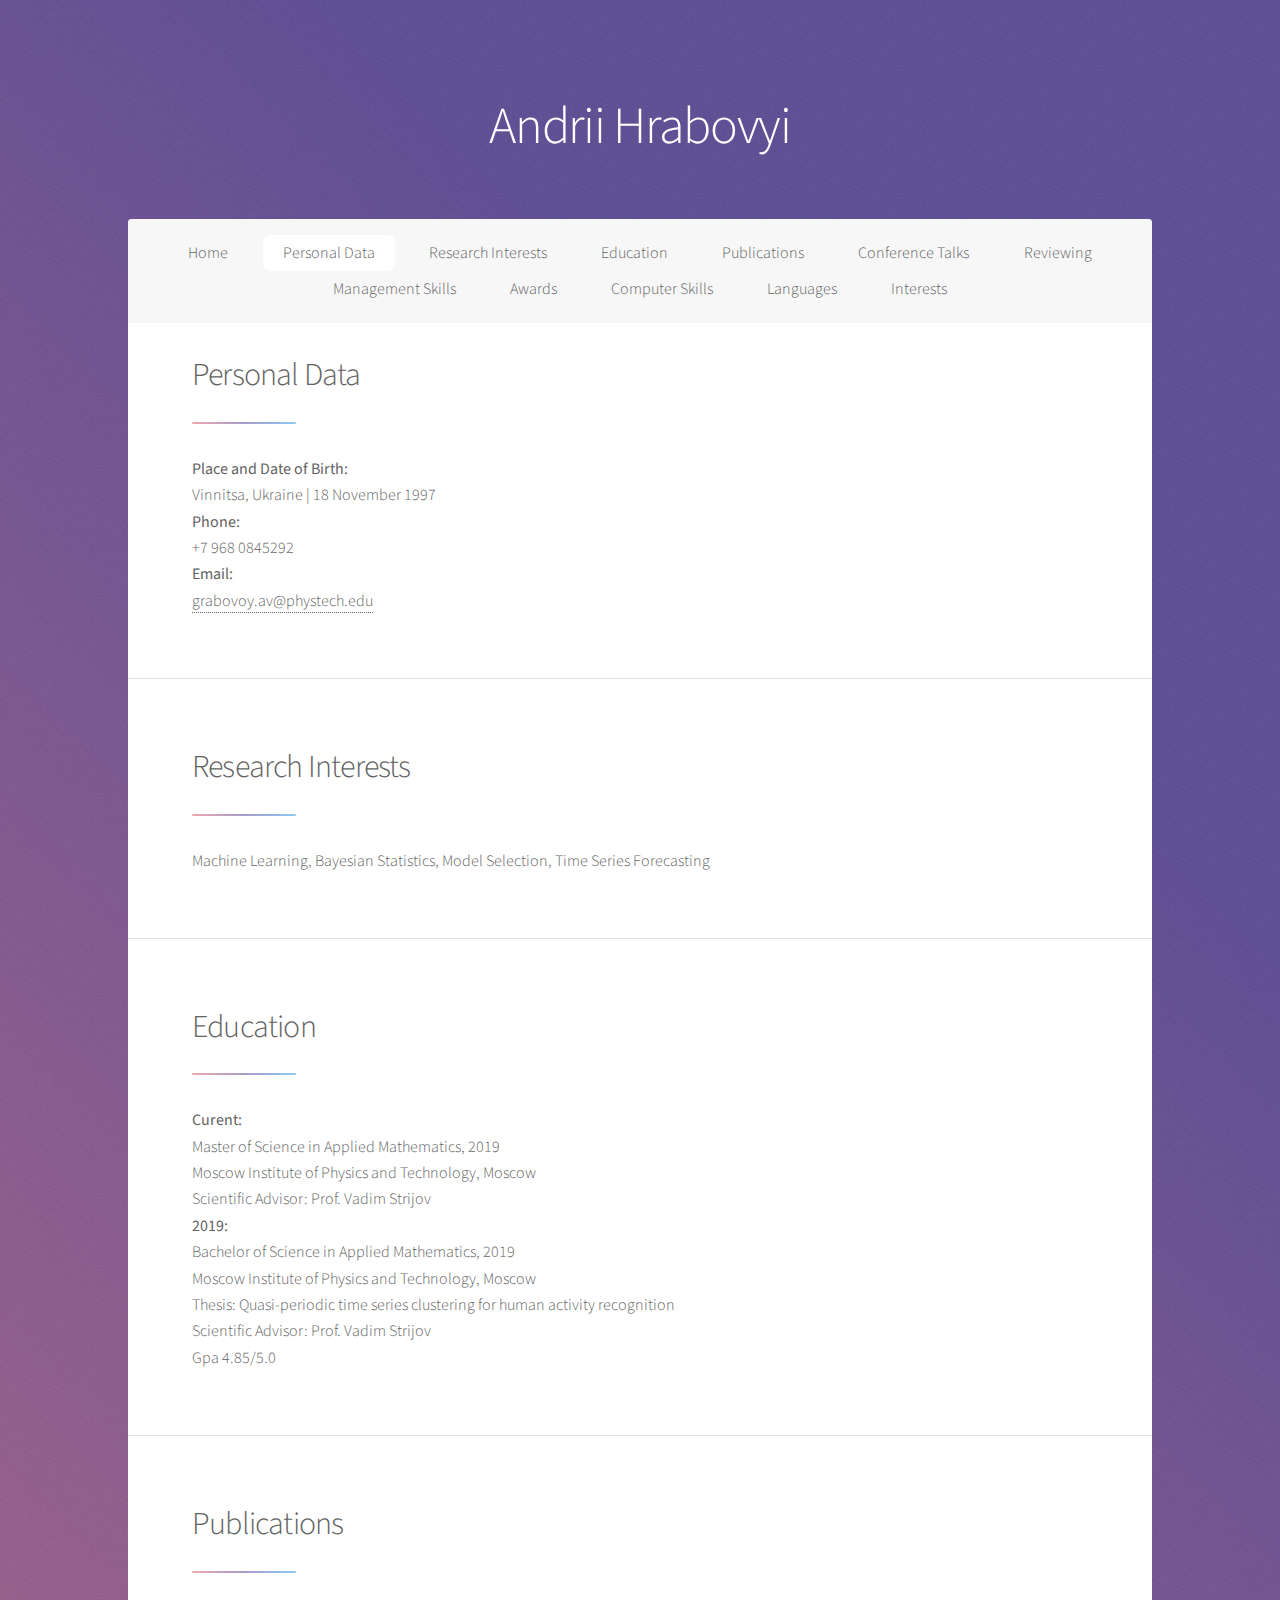
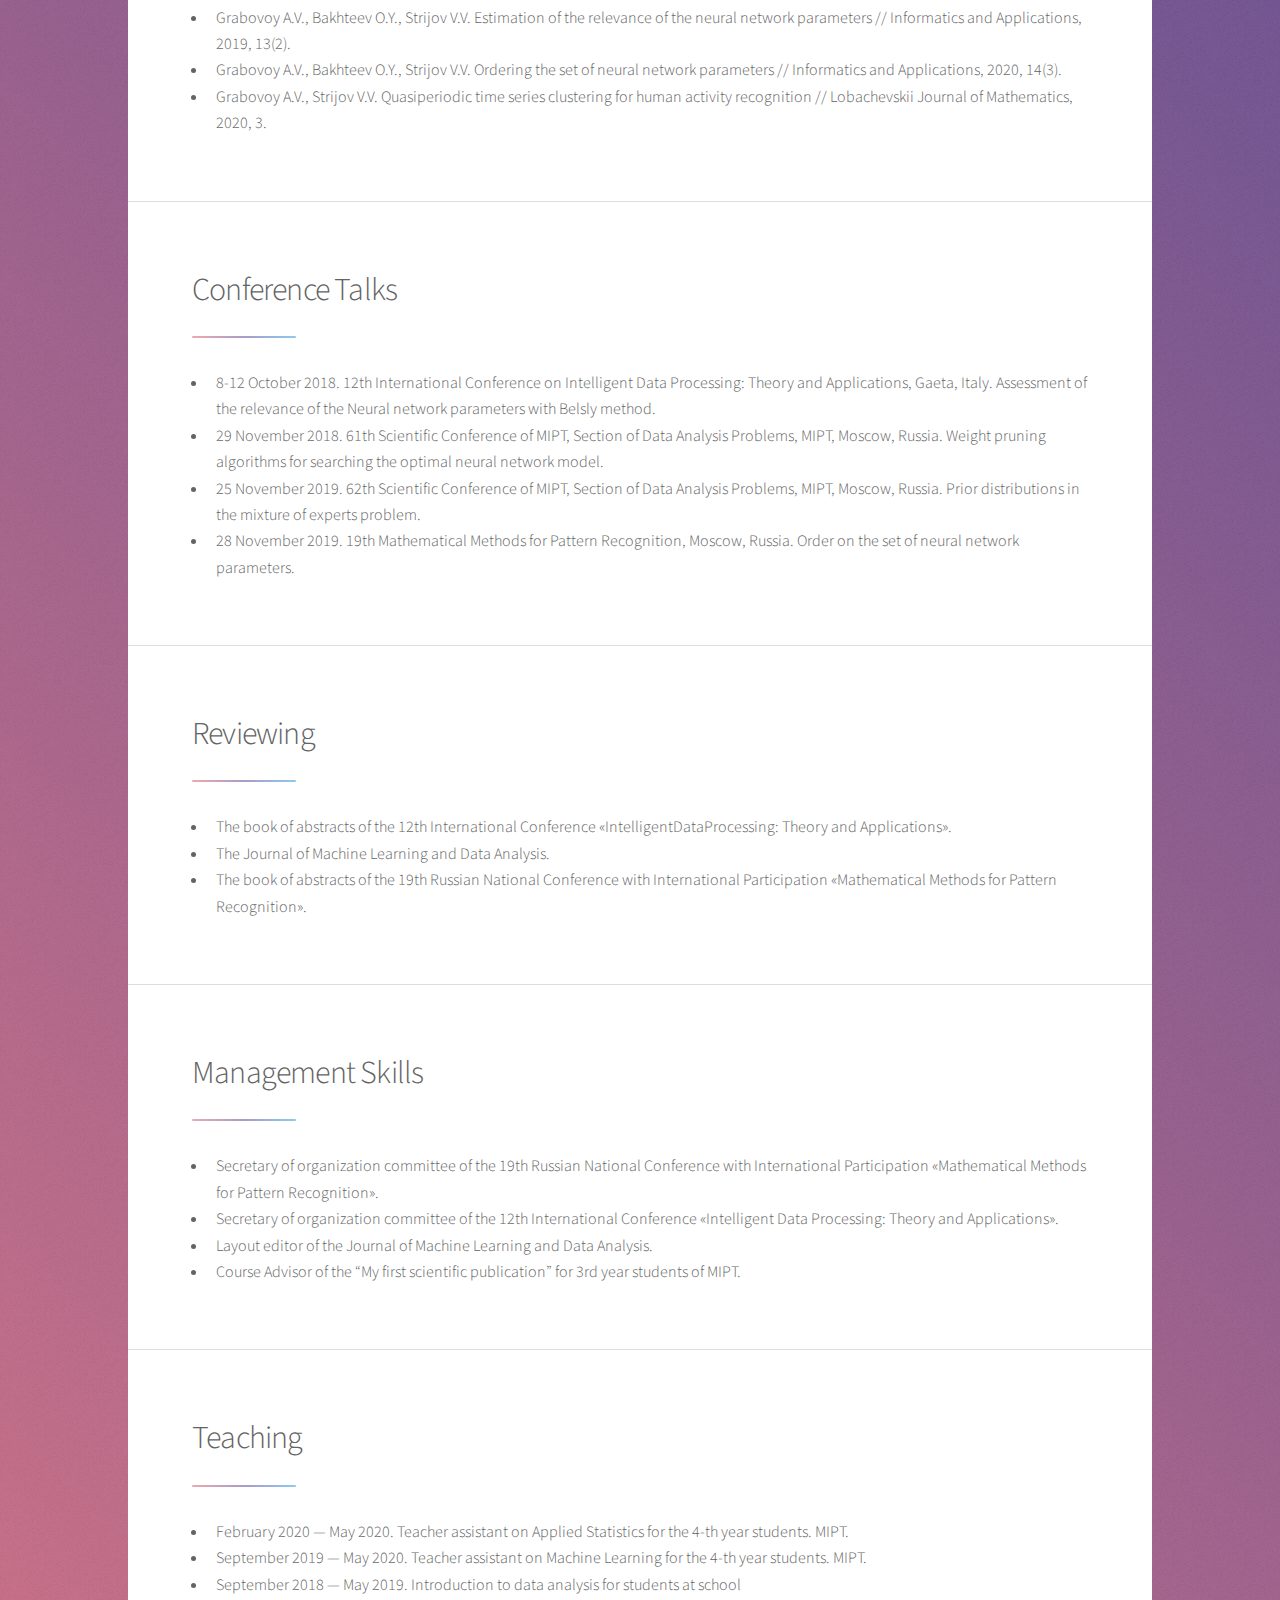
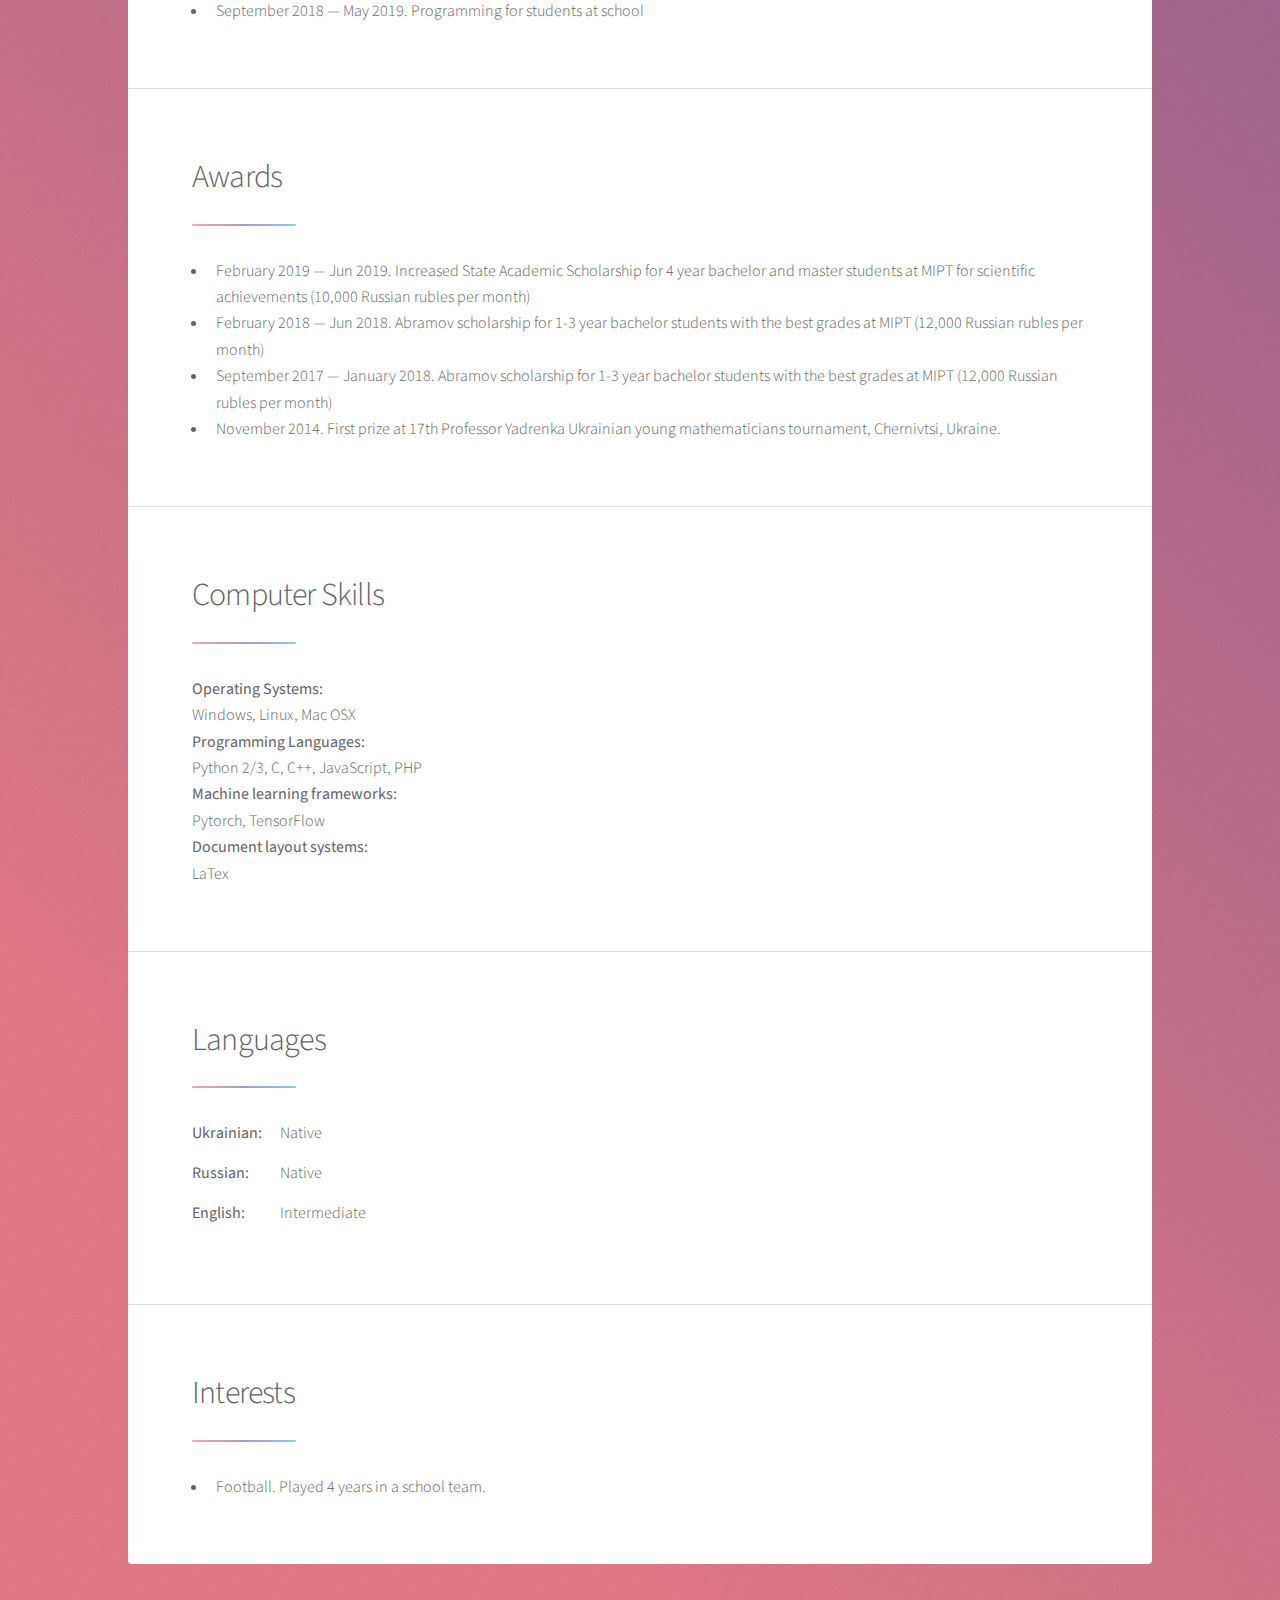
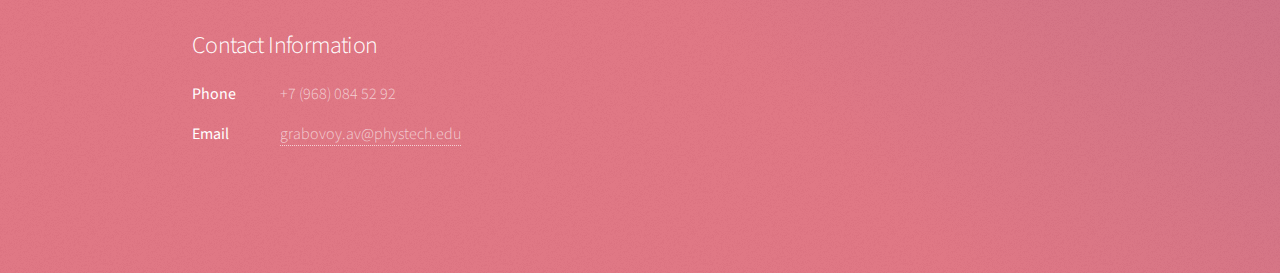
==== commit bce5e899: "Update cv.html" ====
--- a/cv.html
+++ b/cv.html
@@ -233,9 +233,11 @@
 										  	<dt>Operating Systems:</dt>
 										 	<dd>Windows, Linux, Mac OSX</dd>
 										 	<dt>Programming Languages:</dt>
-										  	<dd>Python 3, C, C++</dd>
+										  	<dd>Python 2/3, C, C++, JavaScript, PHP</dd>
 											<dt>Machine learning frameworks:</dt>
 										  	<dd>Pytorch, TensorFlow</dd>
+											<dt>Document layout systems:</dt>
+										  	<dd>LaTex</dd>
 										</dl>
 									</div>
 								</div>
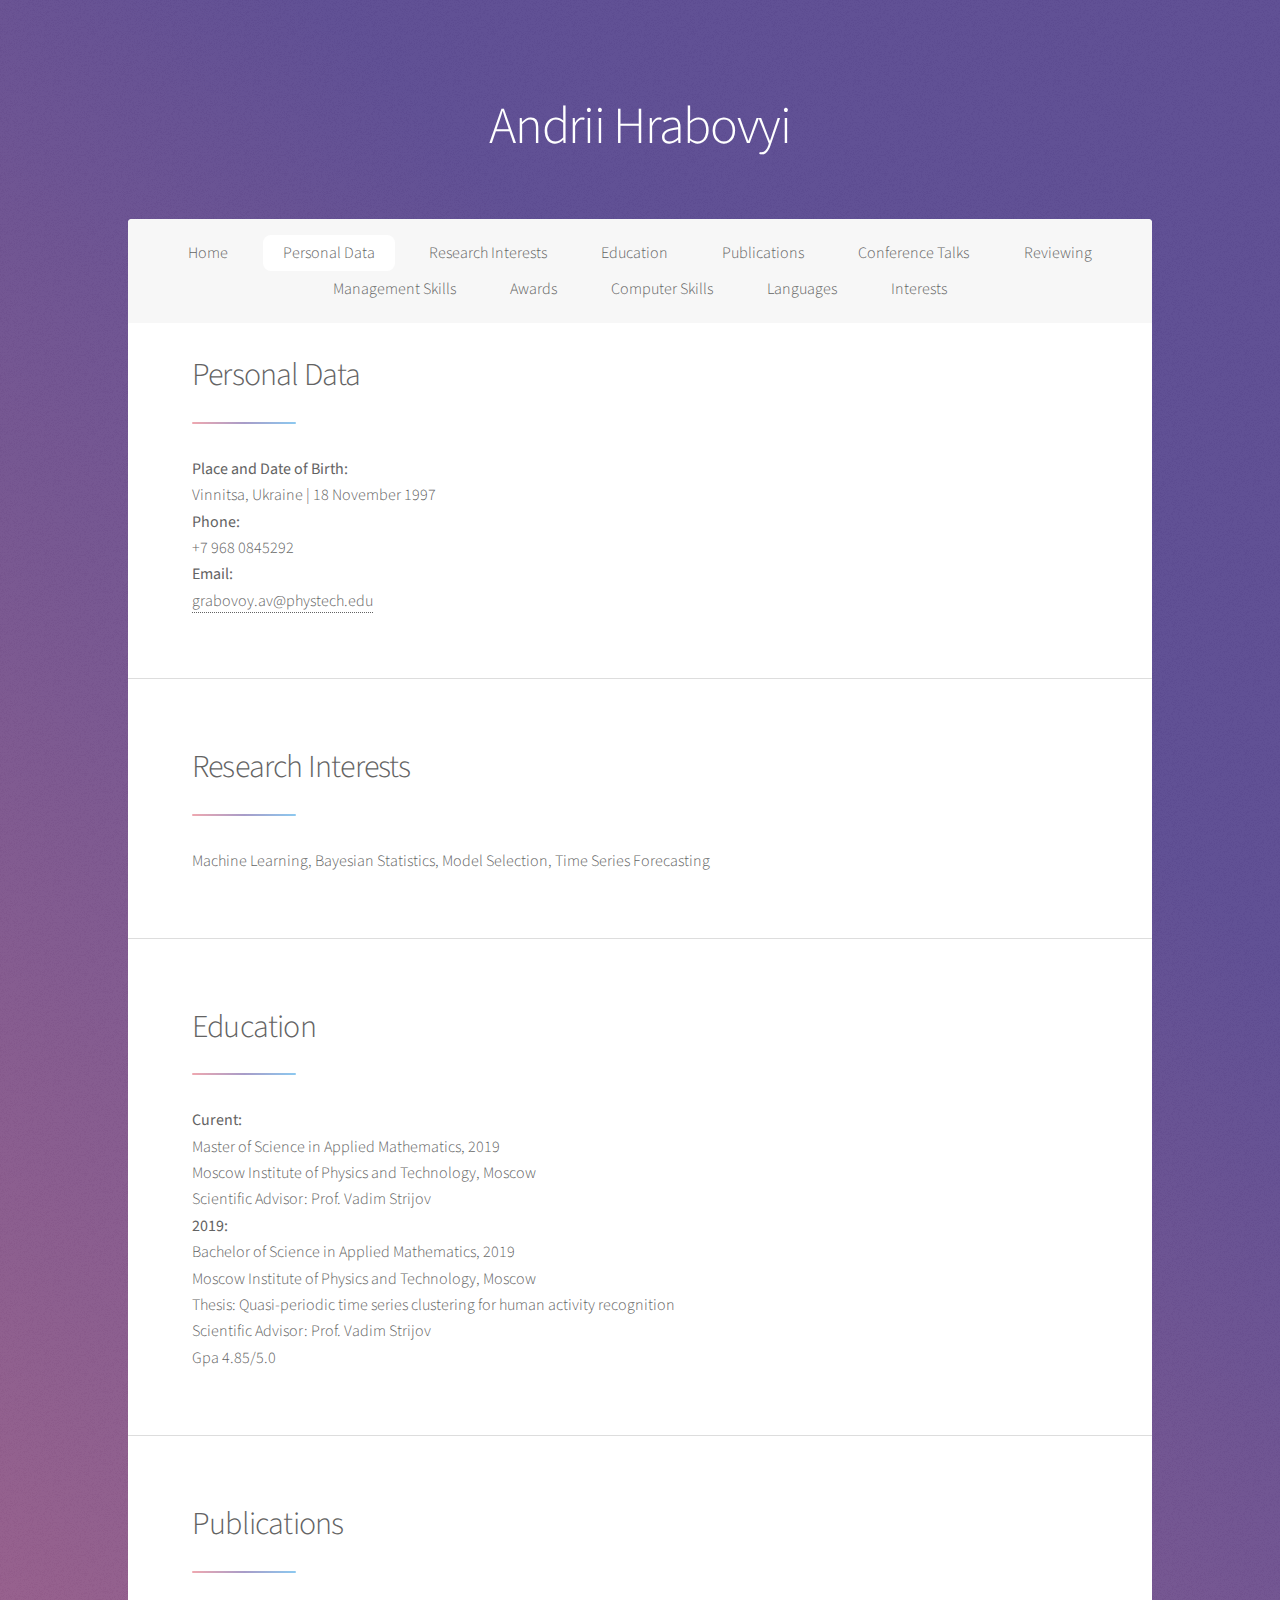
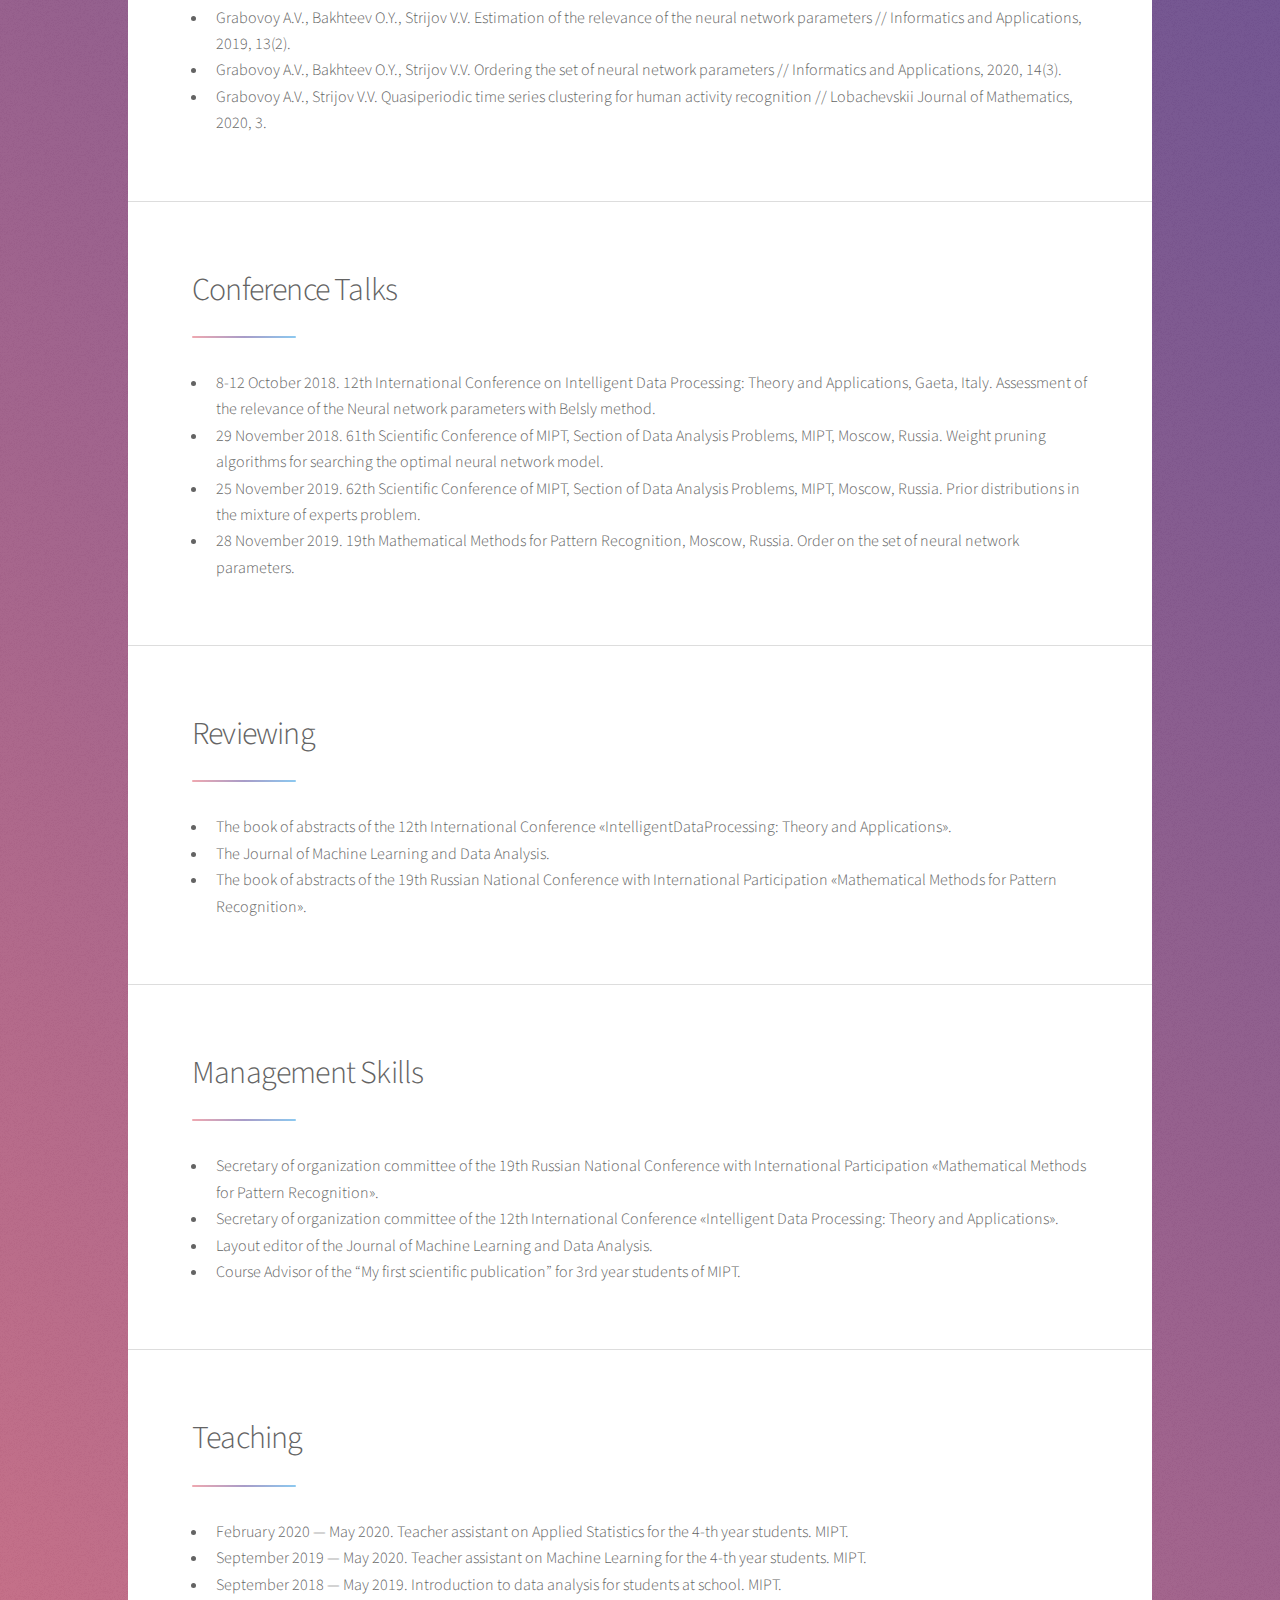
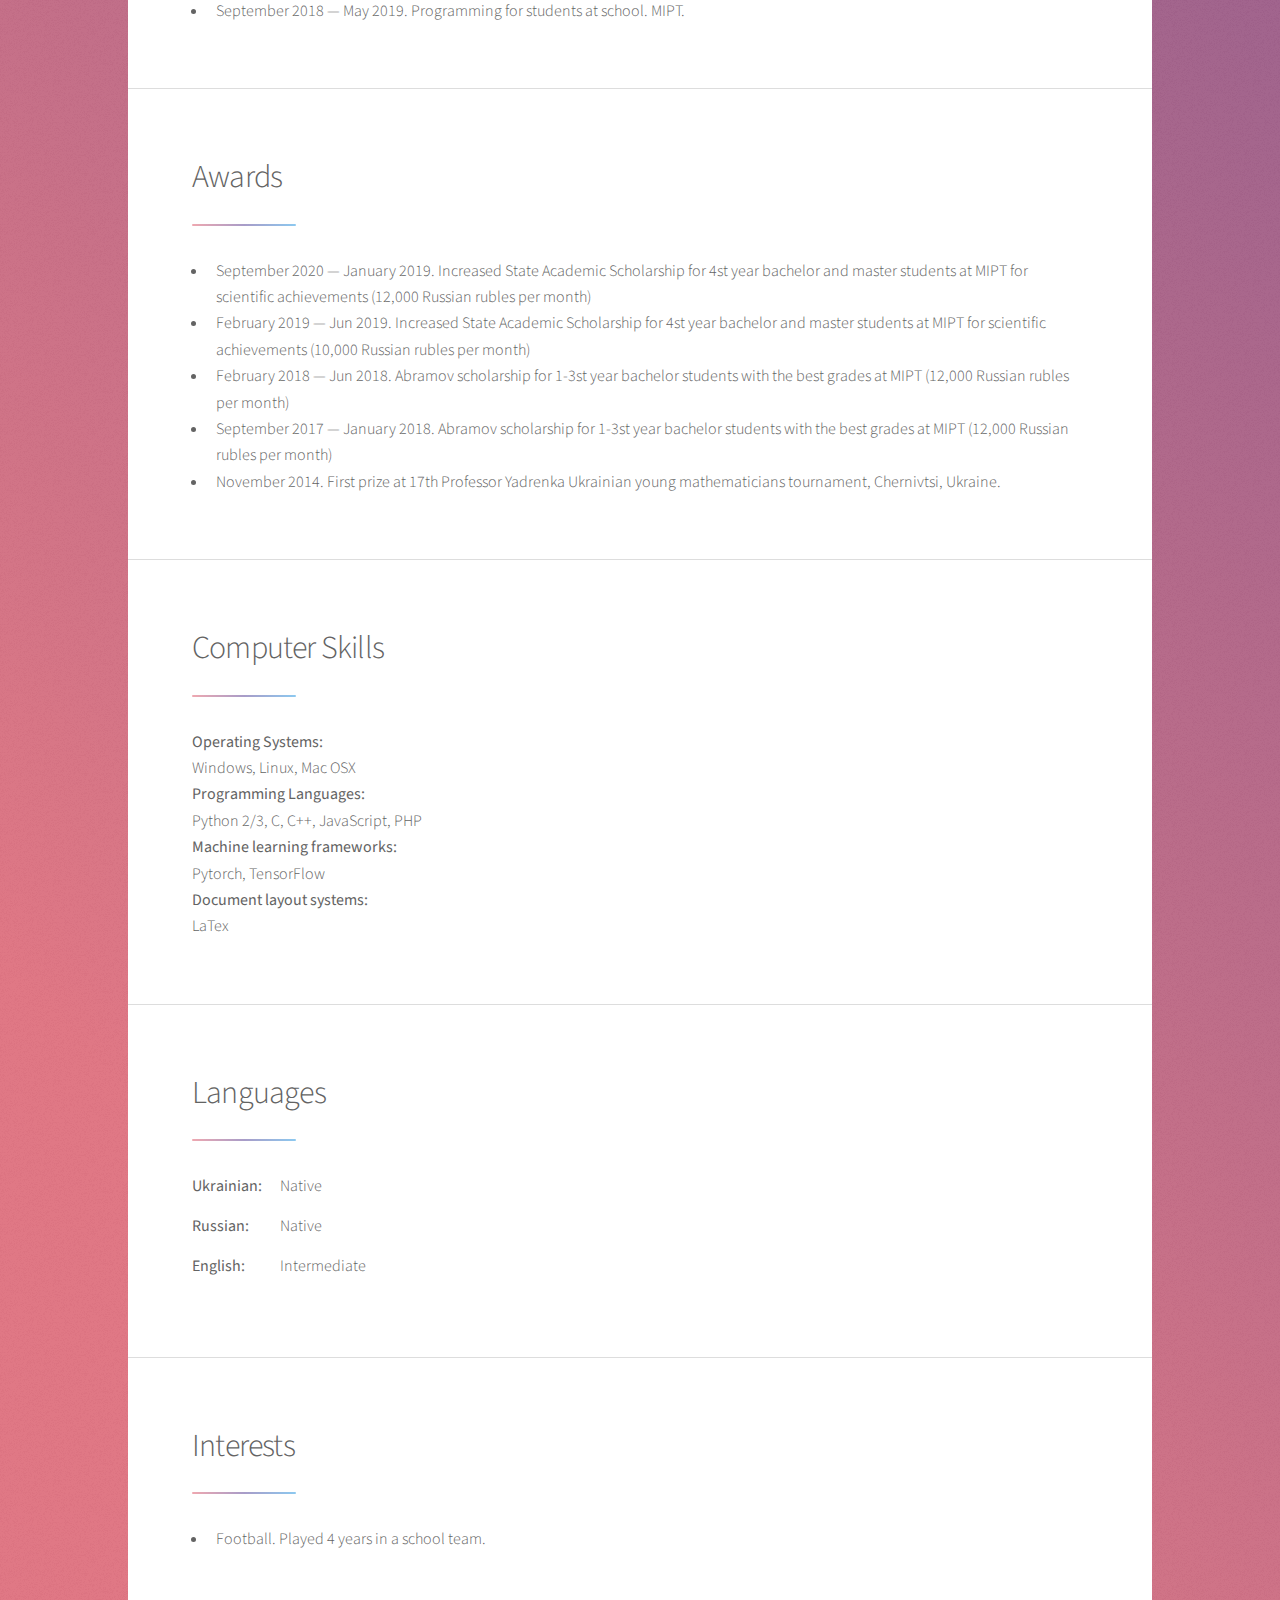
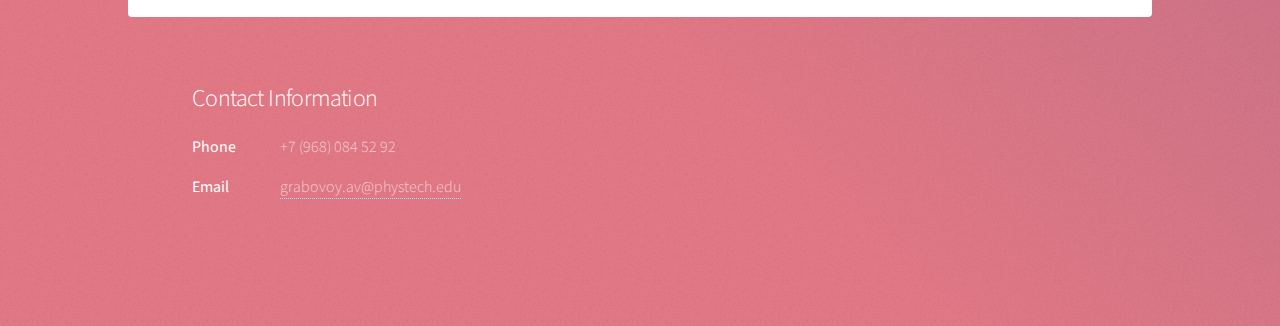
==== commit dc64c233: "Update cv.html" ====
--- a/cv.html
+++ b/cv.html
@@ -190,9 +190,9 @@
 											<li>September 2019 — May 2020. 
 												Teacher assistant on Machine Learning for the 4-th year students. MIPT. </li>
 											<li>September 2018 — May 2019. 
-												Introduction to data analysis for students at school</li>
+												Introduction to data analysis for students at school. MIPT.</li>
 											<li>September 2018 — May 2019. 
-												Programming for students at school</li>
+												Programming for students at school. MIPT.</li>
 									      	</ul>
 									</div>
 								</div>
@@ -205,14 +205,17 @@
 											<h2>Awards</h2>
 										</header>
 									        <ul type = "disc">
+											<li>September 2020 — January 2019. 
+												Increased State Academic Scholarship for 4st year bachelor 
+												and master students at MIPT for scientific achievements (12,000 Russian rubles per month)</li>
 											<li>February 2019 — Jun 2019. 
-												Increased State Academic Scholarship for 4 year bachelor 
+												Increased State Academic Scholarship for 4st year bachelor 
 												and master students at MIPT for scientific achievements (10,000 Russian rubles per month)</li>
 											<li>February 2018 — Jun 2018. 
-												Abramov scholarship for 1-3 year bachelor students 
+												Abramov scholarship for 1-3st year bachelor students 
 												with the best grades at MIPT (12,000 Russian rubles per month)</li>
 											<li>September 2017 — January 2018.
-												Abramov scholarship for 1-3 year bachelor students 
+												Abramov scholarship for 1-3st year bachelor students 
 												with the best grades at MIPT (12,000 Russian rubles per month)</li>
 											<li>November 2014. 
 												First prize at 17th Professor Yadrenka Ukrainian 
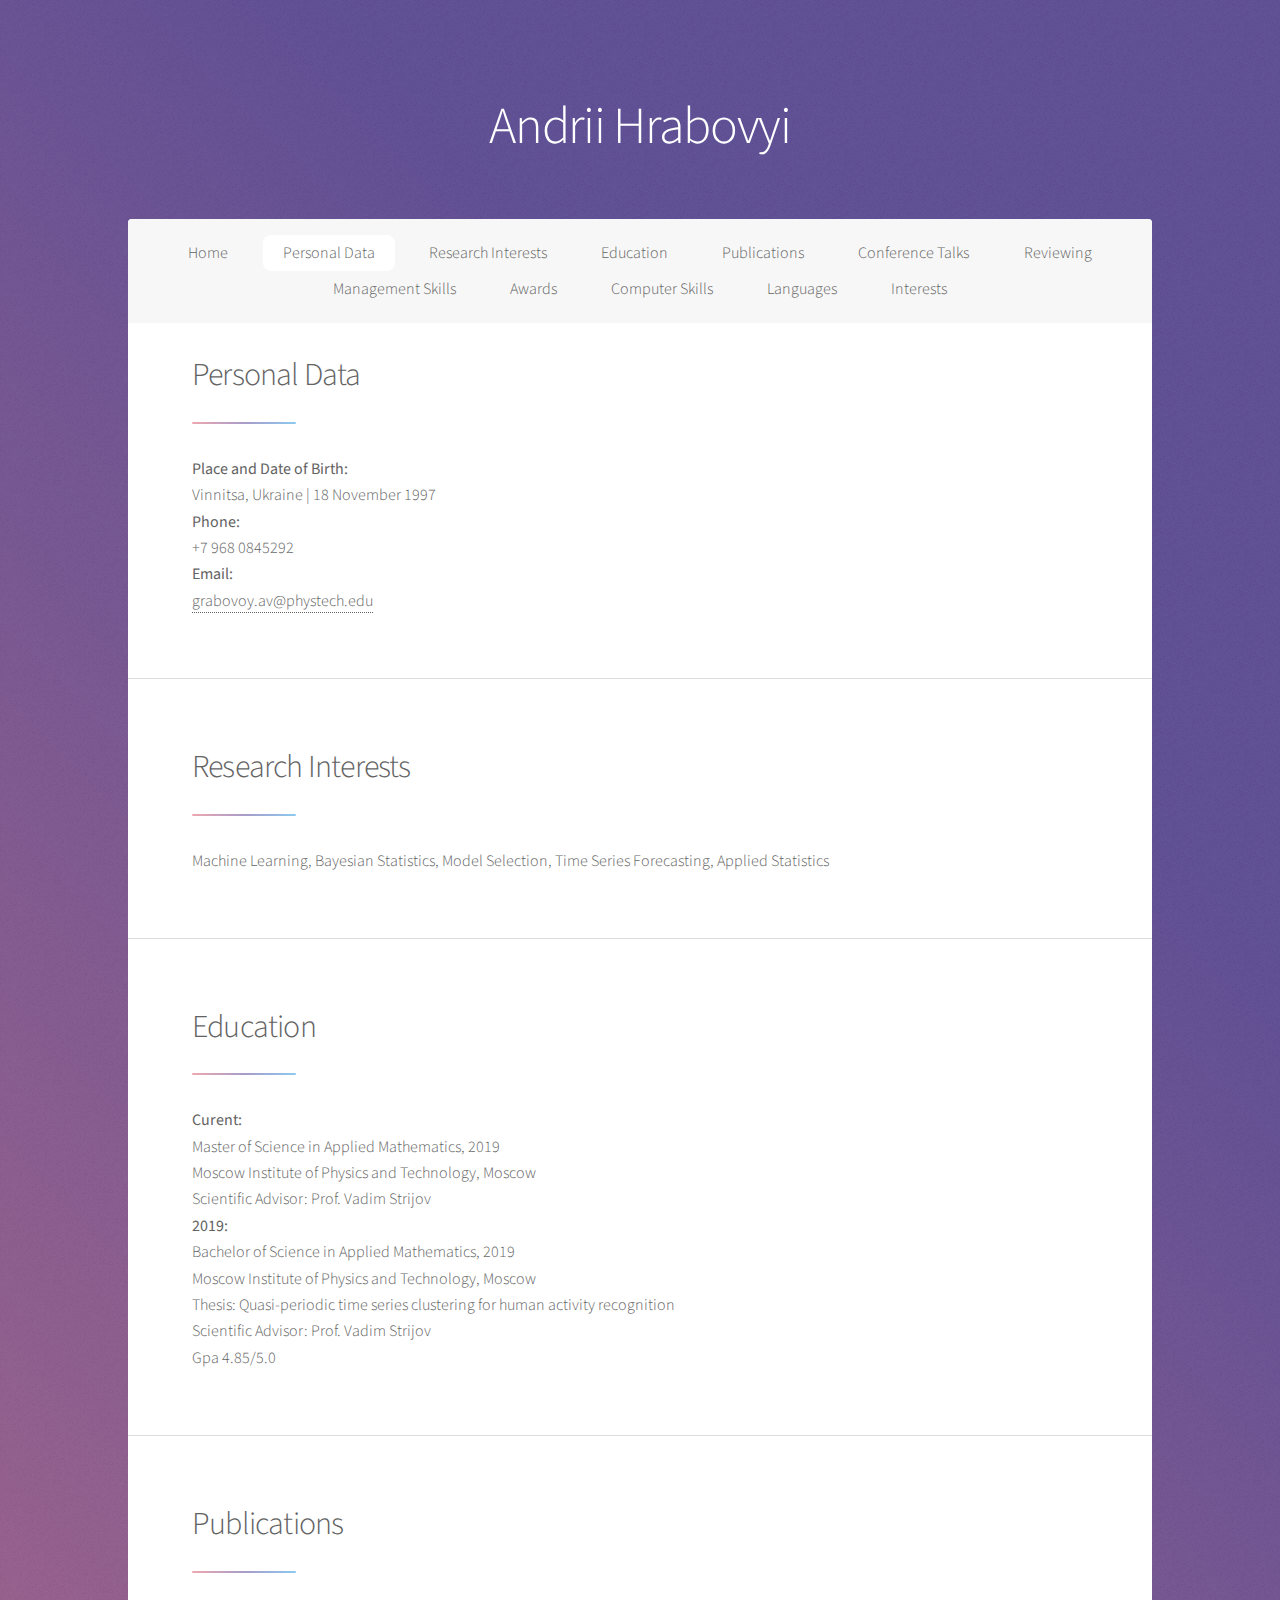
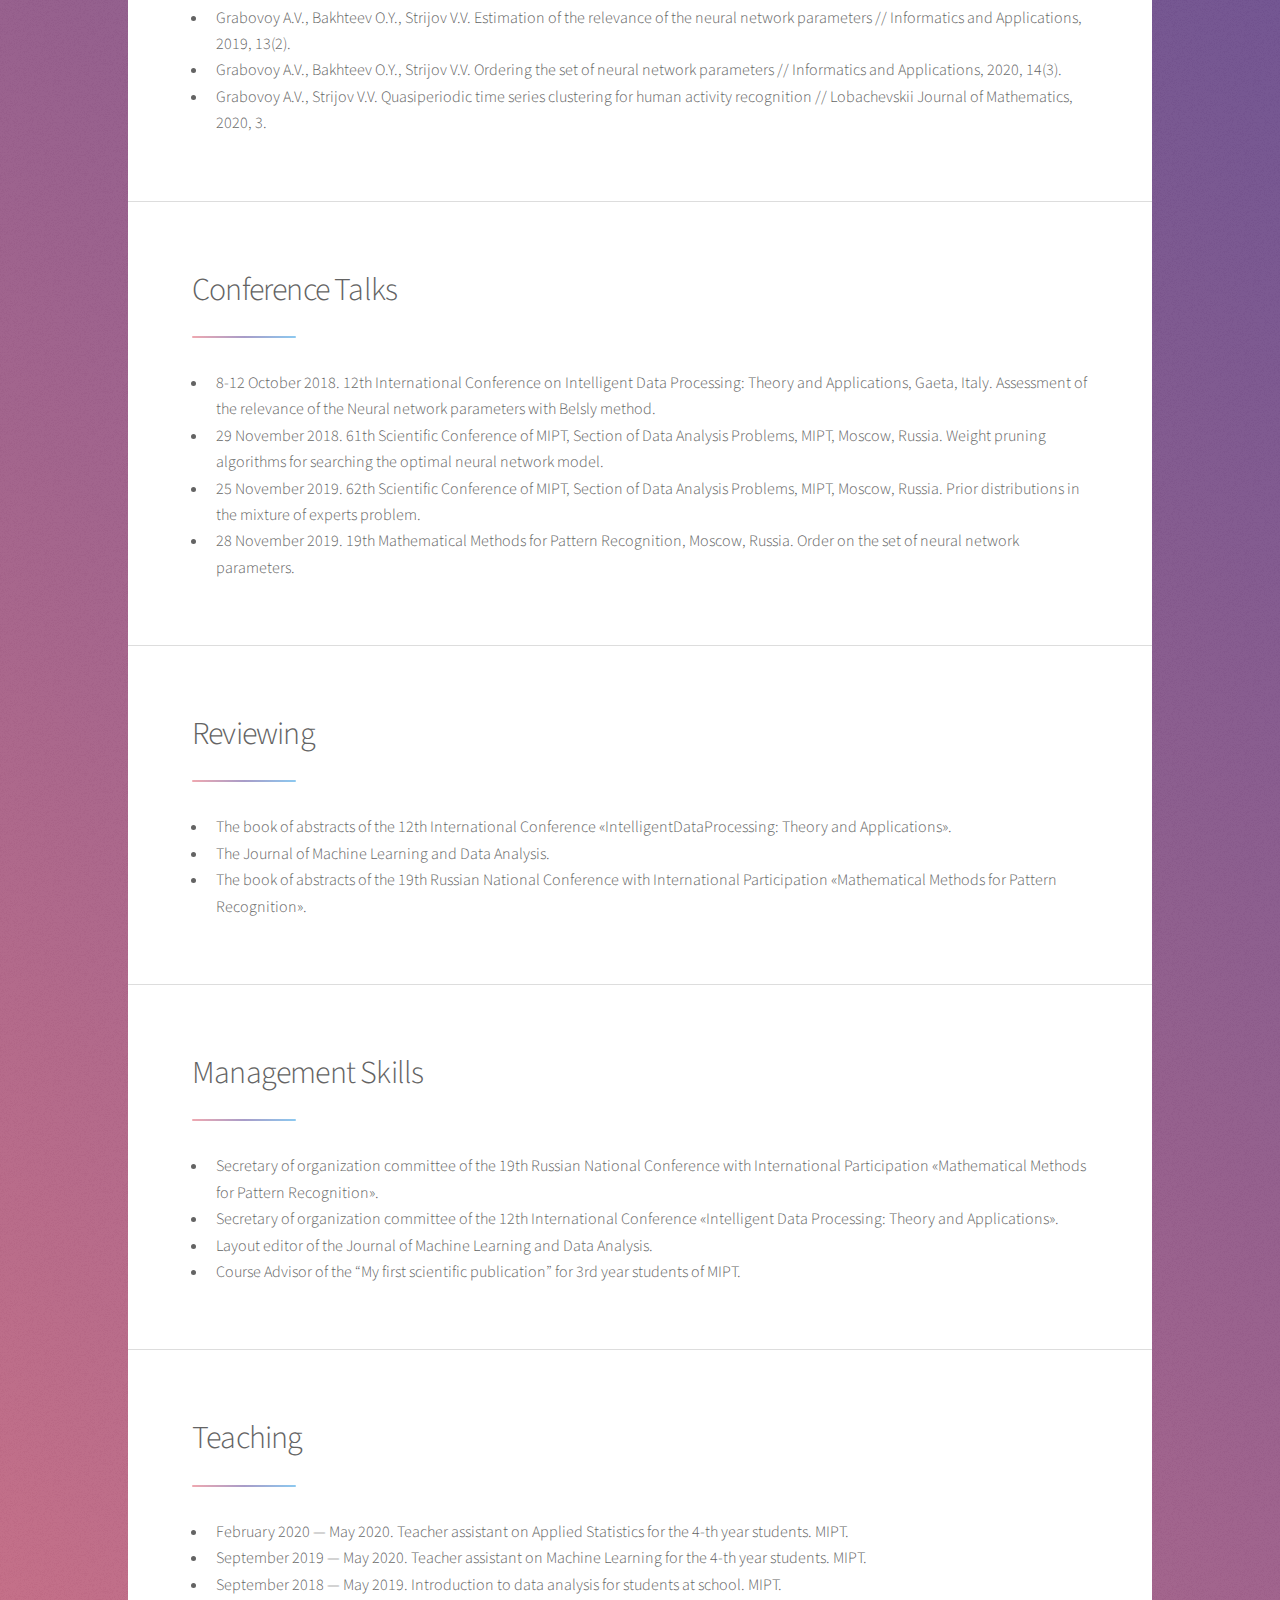
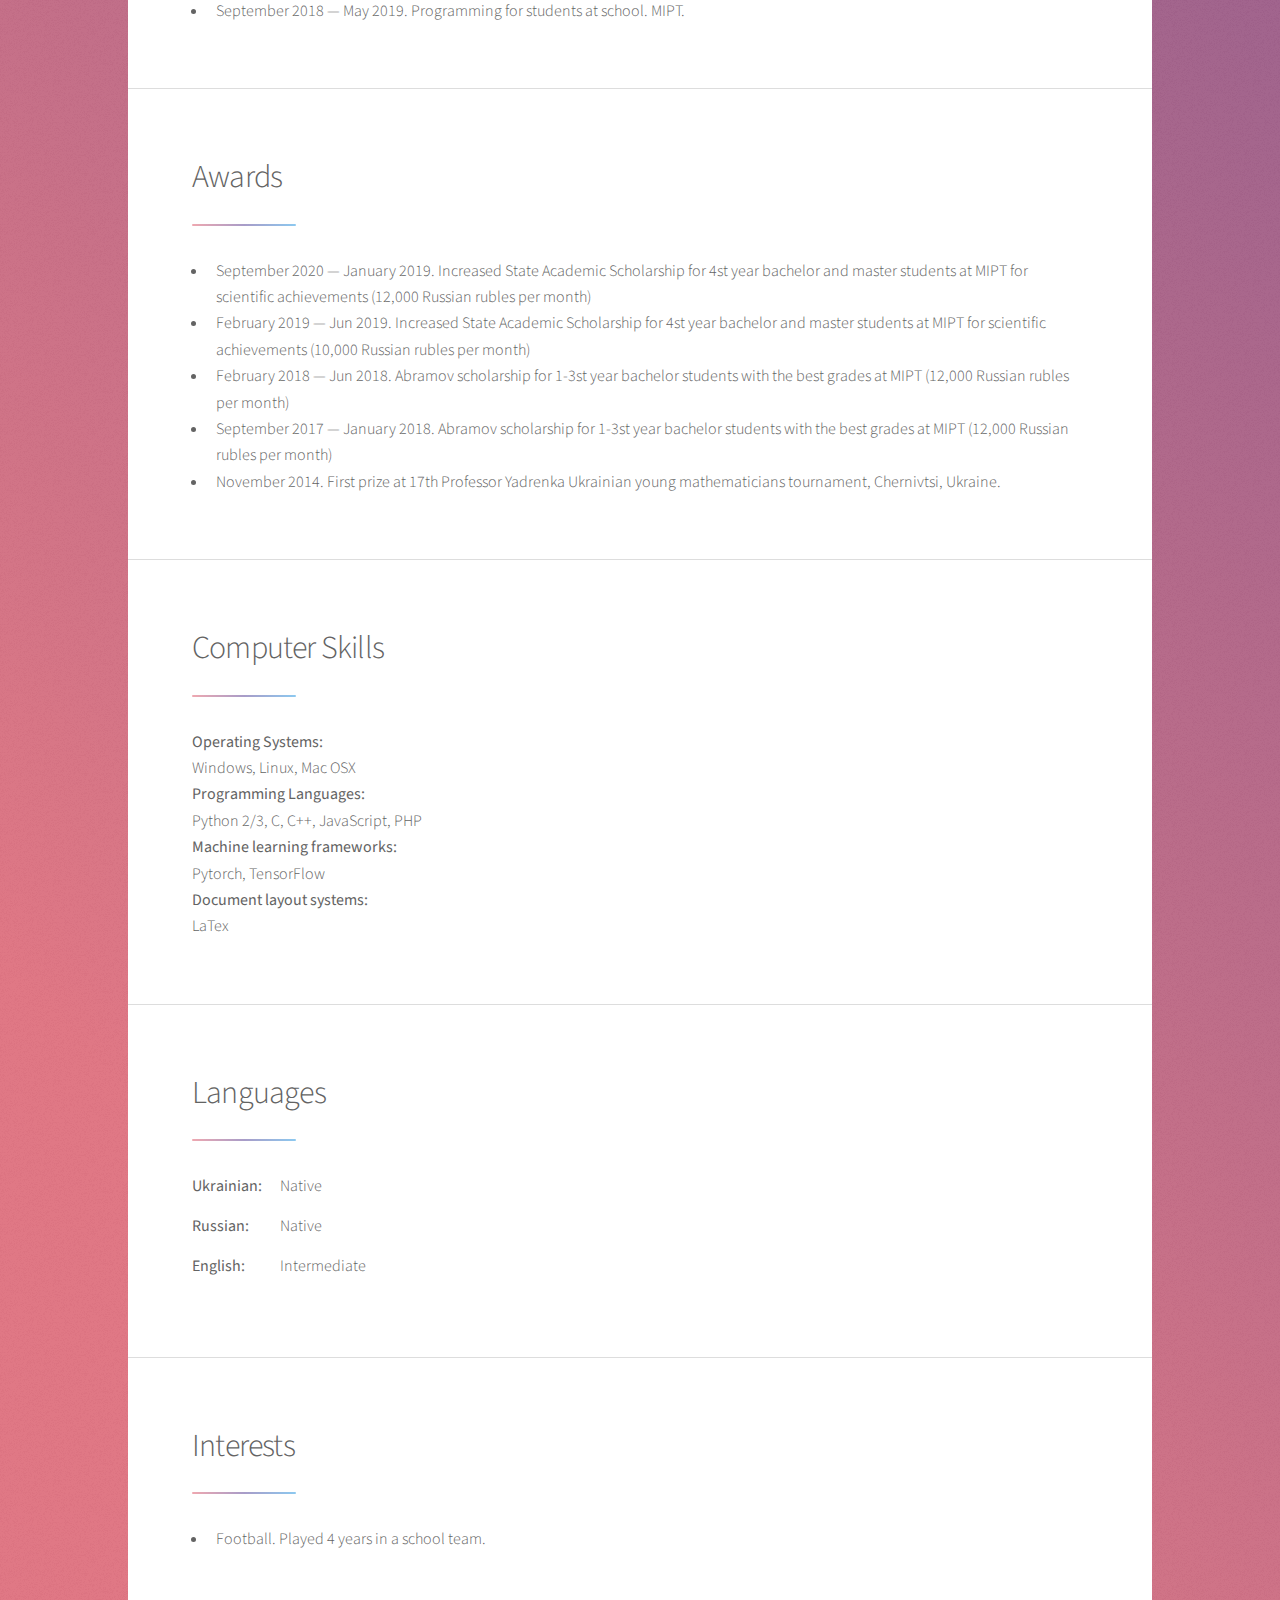
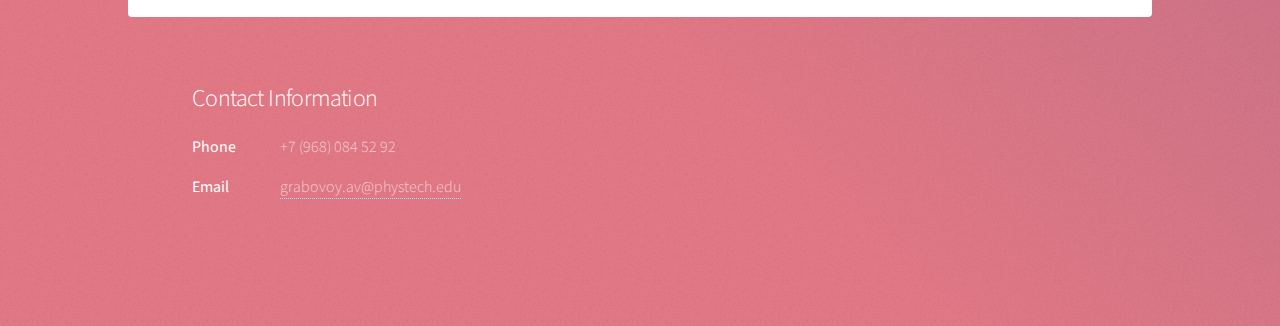
==== commit 68ac02dc: "Update cv.html" ====
--- a/cv.html
+++ b/cv.html
@@ -63,7 +63,7 @@
 										<header class="major">
 											<h2>Research Interests</h2>
 										</header>
-										<p>Machine Learning, Bayesian Statistics, Model Selection, Time Series Forecasting</p>
+										<p>Machine Learning, Bayesian Statistics, Model Selection, Time Series Forecasting, Applied Statistics</p>
 									</div>
 								</div>
 							</section>
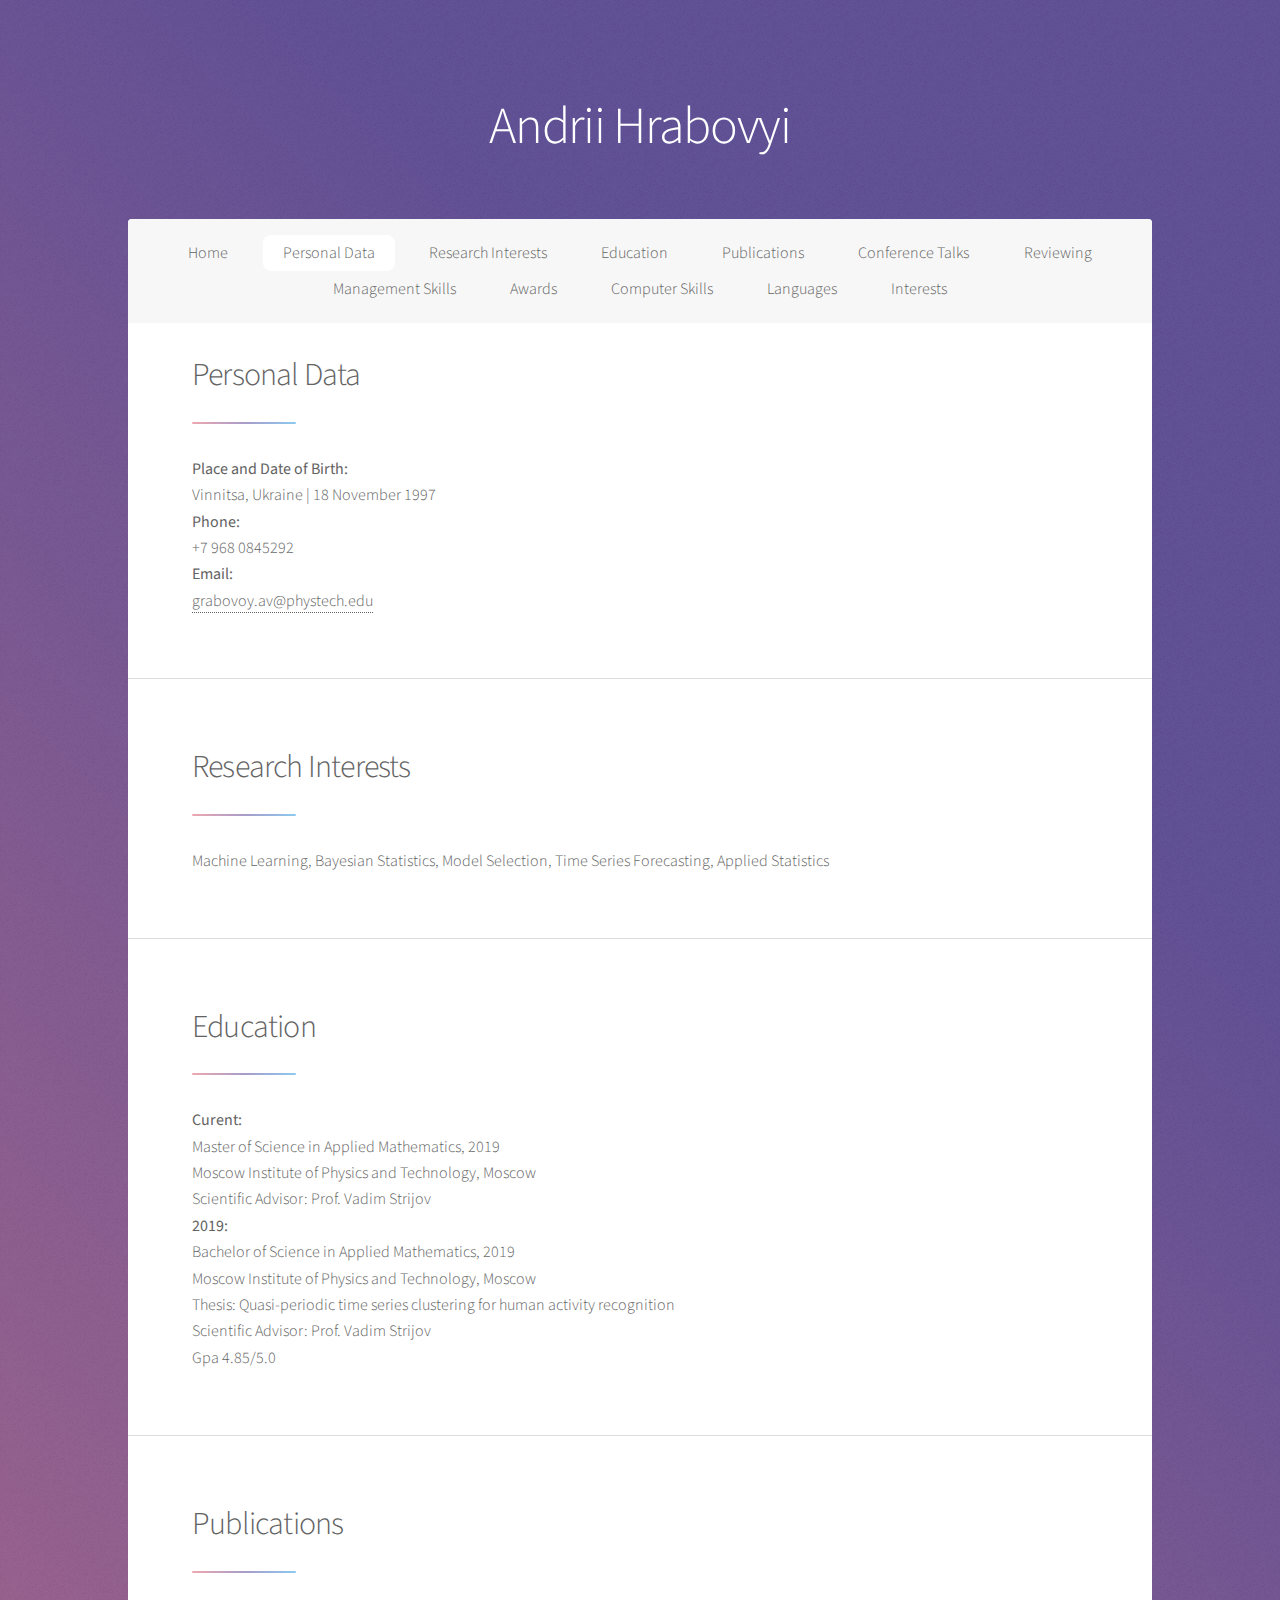
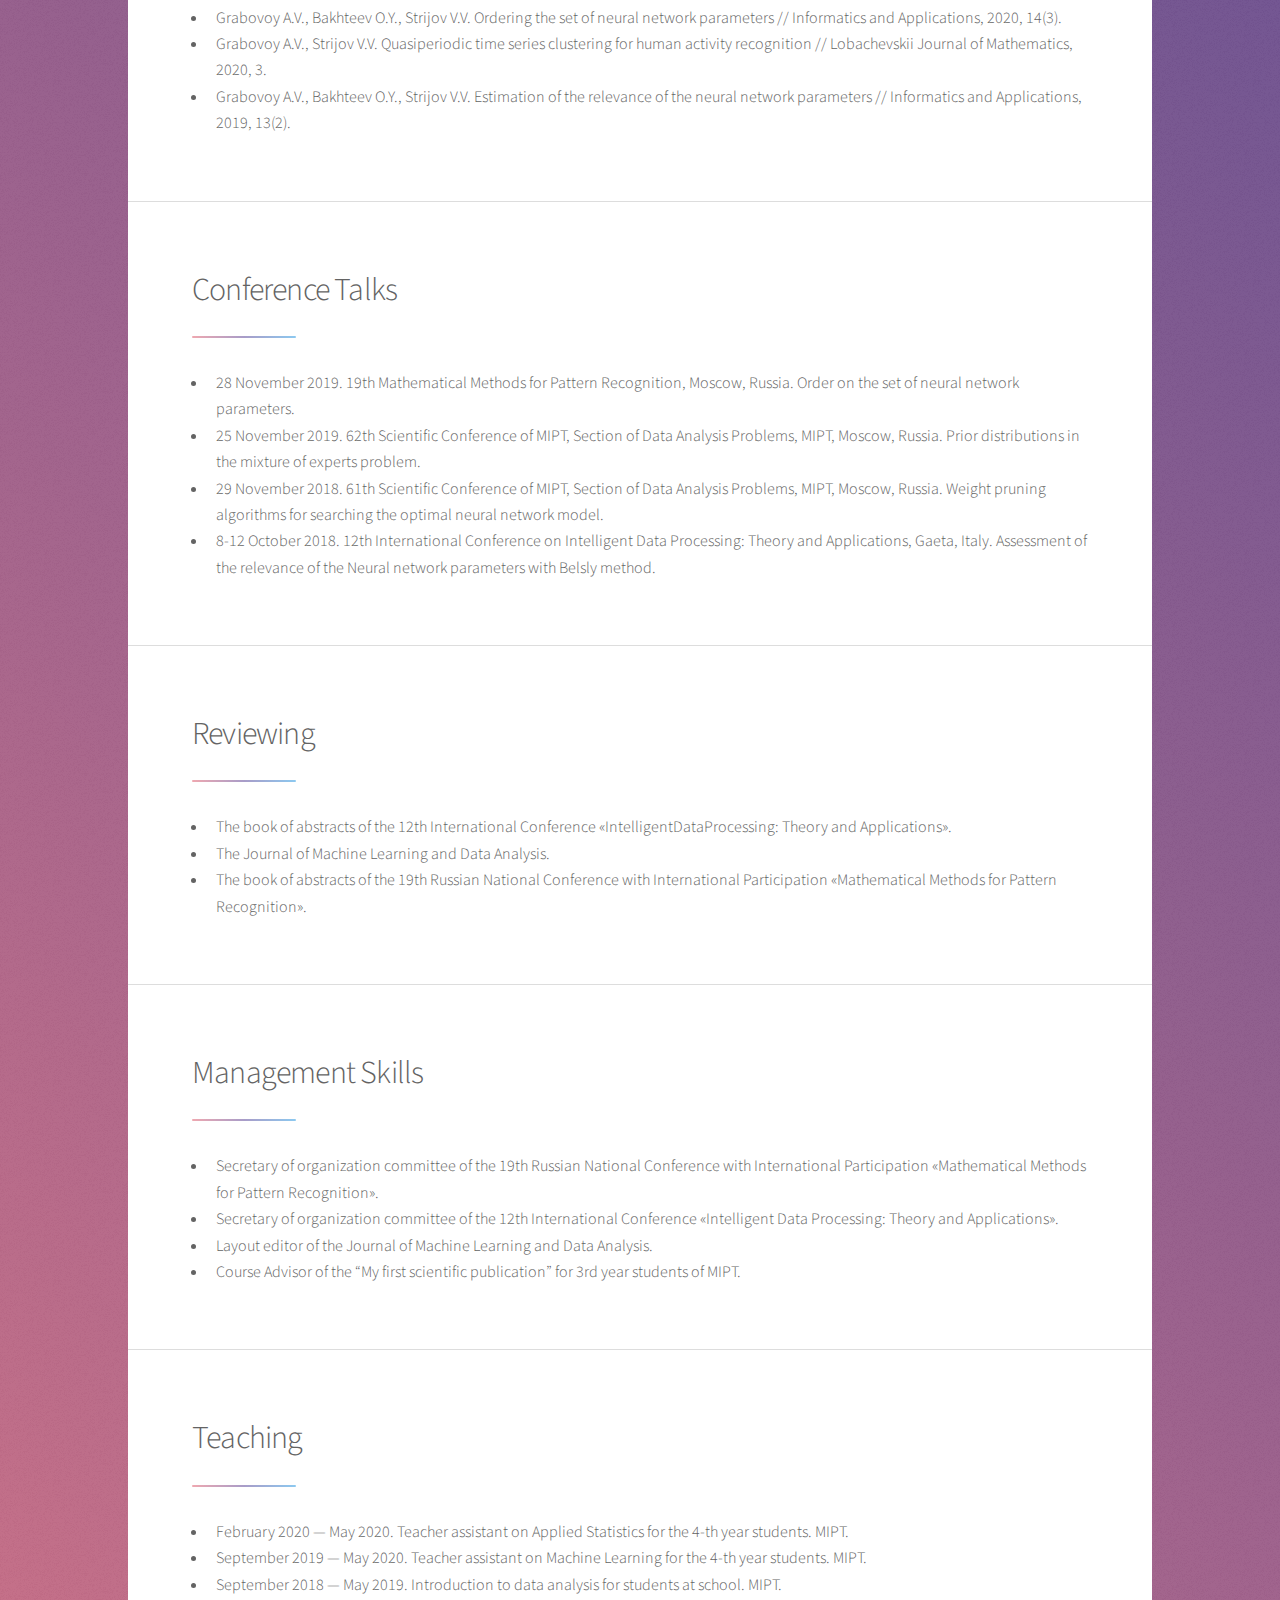
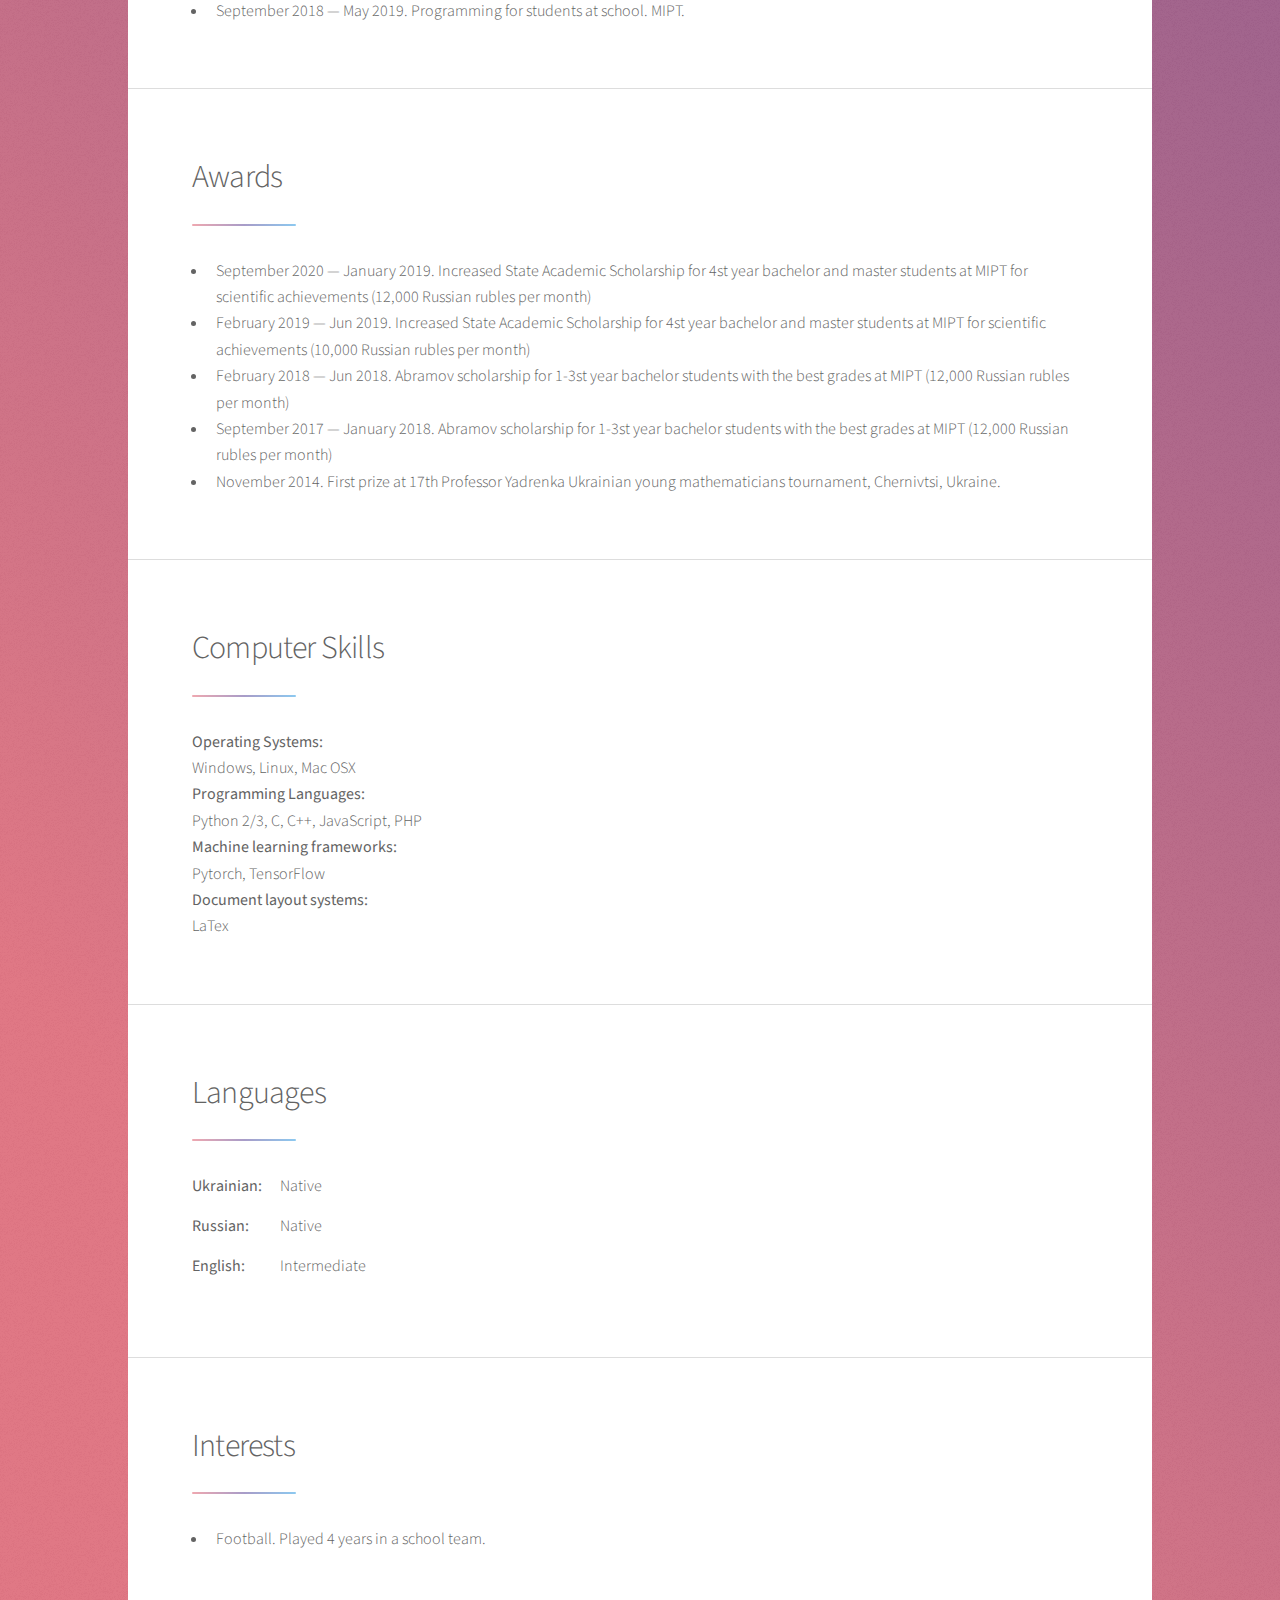
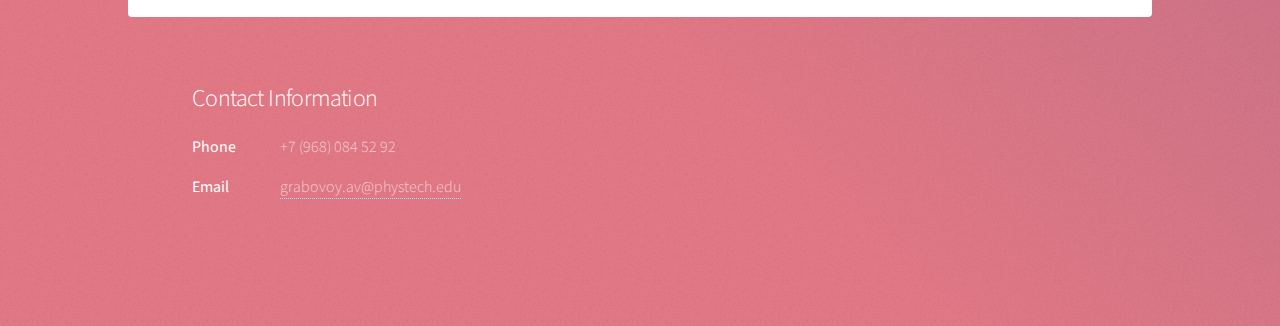
==== commit dc8ef01f: "Update cv.html" ====
--- a/cv.html
+++ b/cv.html
@@ -102,14 +102,14 @@
 										</header>
 									        <ul type = "disc">
 											<li>Grabovoy A.V., Bakhteev O.Y., Strijov V.V. 
-												Estimation of the relevance of the neural network parameters 
-												// Informatics and Applications, 2019, 13(2).</li>
-											<li>Grabovoy A.V., Bakhteev O.Y., Strijov V.V. 
 												Ordering the set of neural network parameters 
 												// Informatics and Applications, 2020, 14(3).</li>
 											<li>Grabovoy A.V., Strijov V.V. 
 												Quasiperiodic time series clustering for human activity recognition 
 												// Lobachevskii Journal of Mathematics, 2020, 3.</li>
+											<li>Grabovoy A.V., Bakhteev O.Y., Strijov V.V. 
+												Estimation of the relevance of the neural network parameters 
+												// Informatics and Applications, 2019, 13(2).</li>
 											
 									      	</ul>
 									</div>
@@ -123,18 +123,19 @@
 											<h2>Conference Talks</h2>
 										</header>
 									        <ul type = "disc">
+											<li>28 November 2019. 
+												19th Mathematical Methods for Pattern Recognition, Moscow, Russia. 
+												Order on the set of neural network parameters.</li>
+											<li>25 November 2019.
+												62th Scientific Conference of MIPT, Section of Data Analysis Problems, MIPT, Moscow, Russia. 
+												Prior distributions in the mixture of experts problem.</li>
+											<li>29 November 2018. 
+												61th Scientific Conference of MIPT, Section of Data Analysis Problems, MIPT, Moscow, Russia. 
+												Weight pruning algorithms for searching the optimal neural network model.</li>
 											<li>8-12 October 2018. 
 												12th International Conference on Intelligent Data Processing: Theory and Applications, Gaeta, Italy. 
 												Assessment of the relevance of the Neural network parameters with Belsly method.</li>
-											<li>29 November 2018. 
-												61th Scientific Conference of MIPT, Section of Data Analysis Problems, MIPT, Moscow, Russia. 
-												Weight pruning algorithms for searching the optimal neural network model.</li>
-											<li>25 November 2019.
-												62th Scientific Conference of MIPT, Section of Data Analysis Problems, MIPT, Moscow, Russia. 
-												Prior distributions in the mixture of experts problem.</li>
-											<li>28 November 2019. 
-												19th Mathematical Methods for Pattern Recognition, Moscow, Russia. 
-												Order on the set of neural network parameters.</li>
+
 
 									      	</ul>
 									</div>
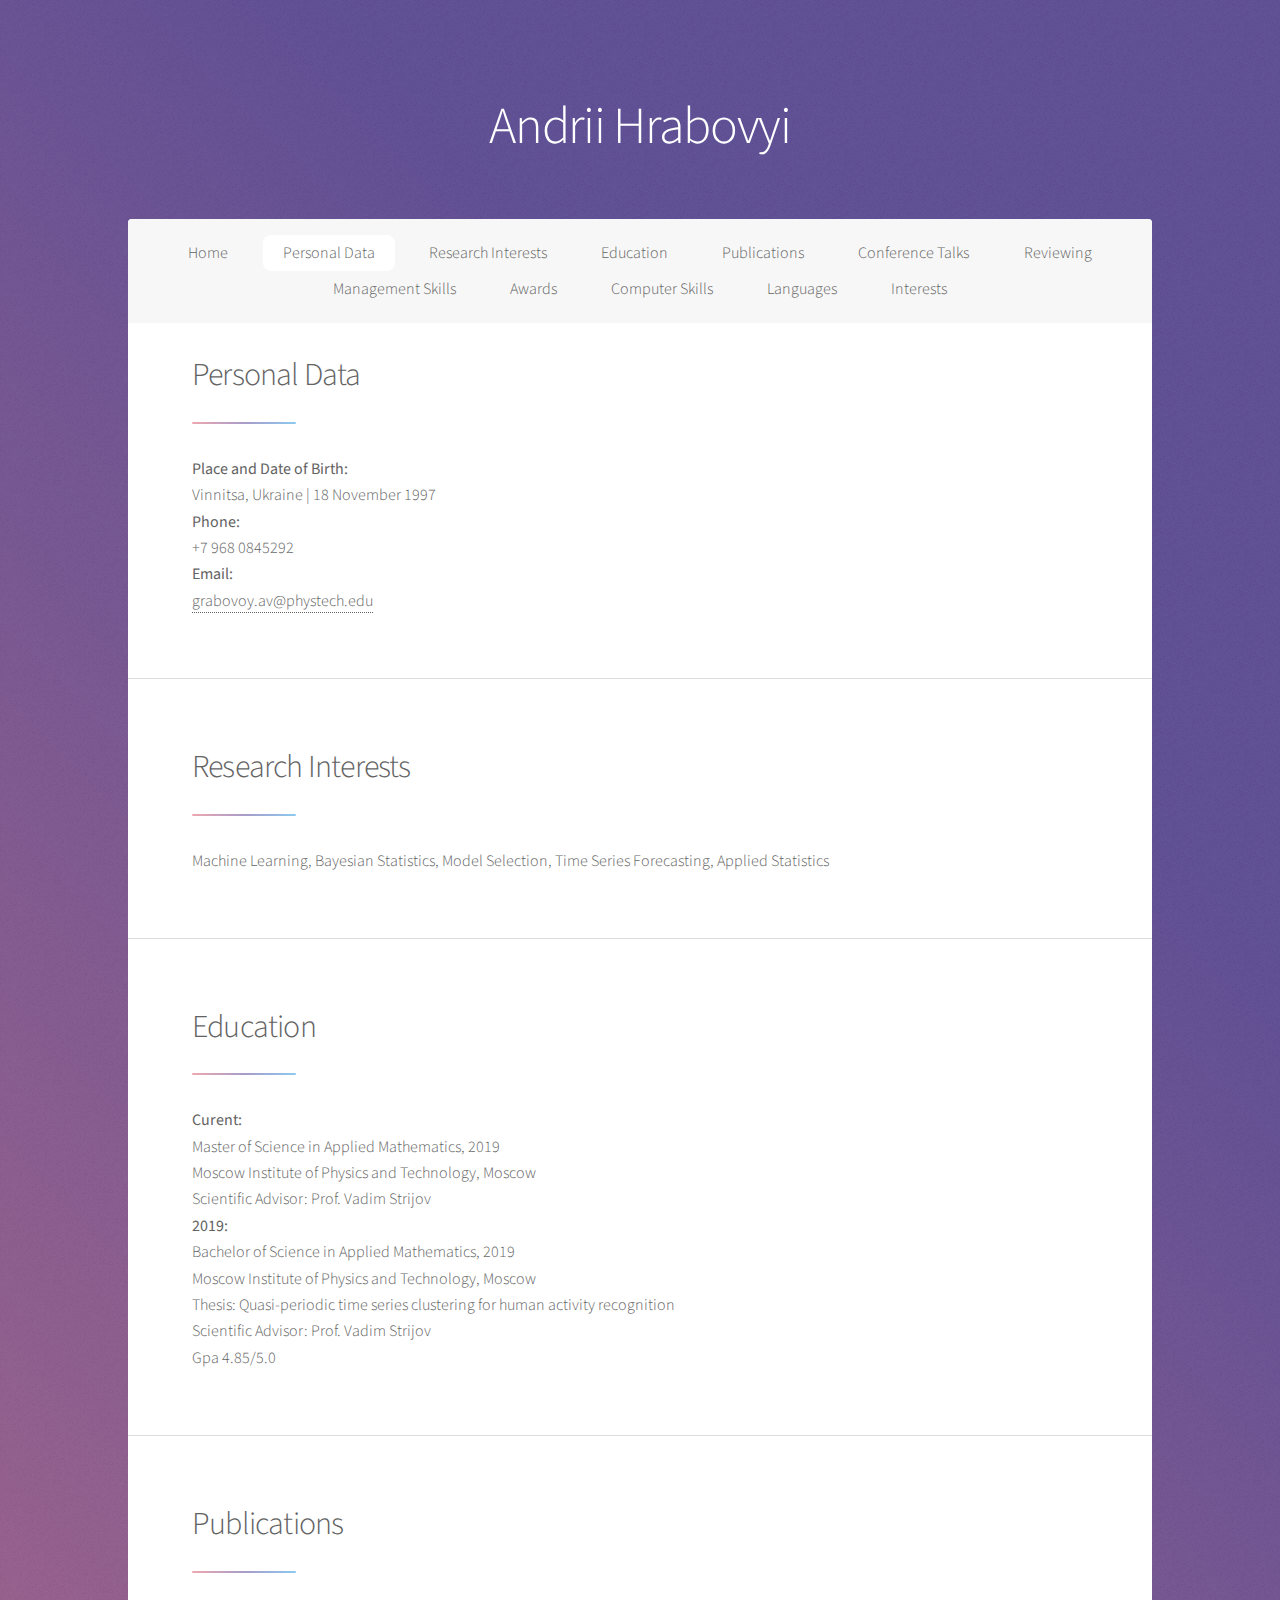
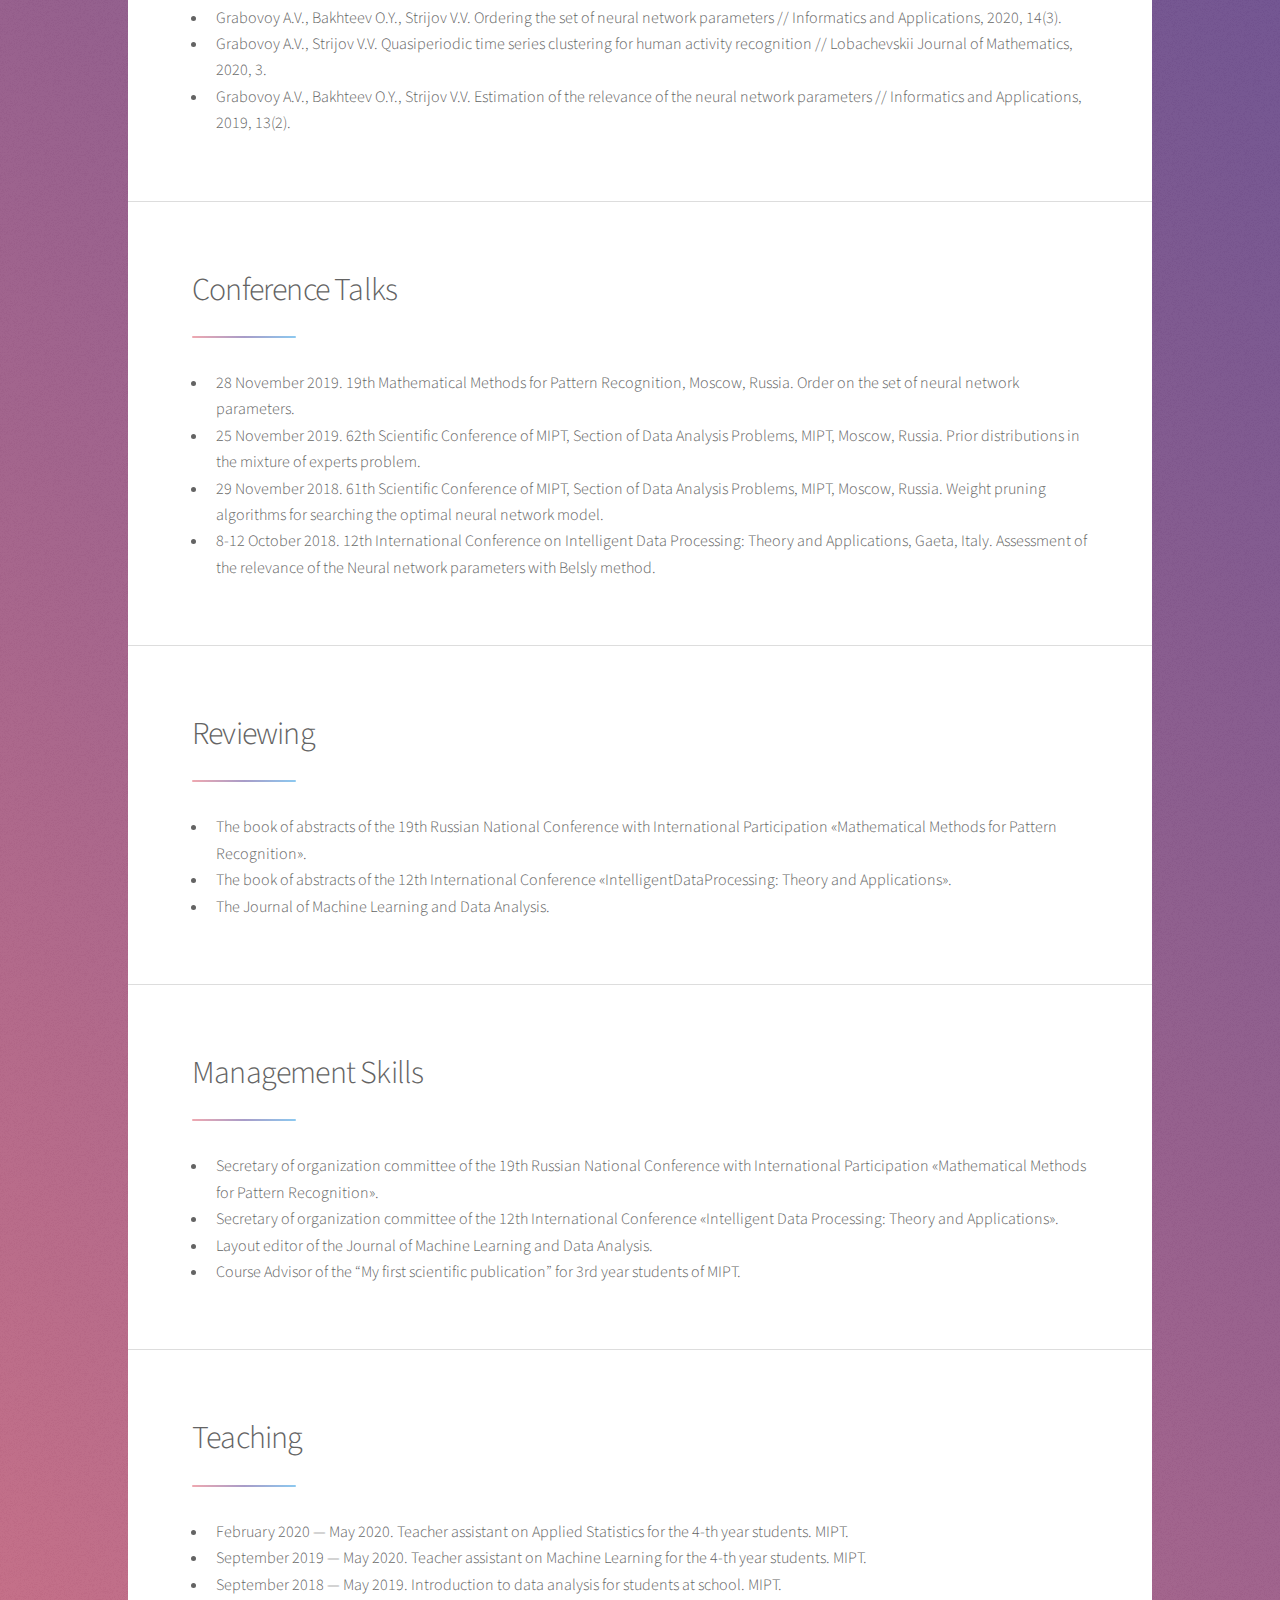
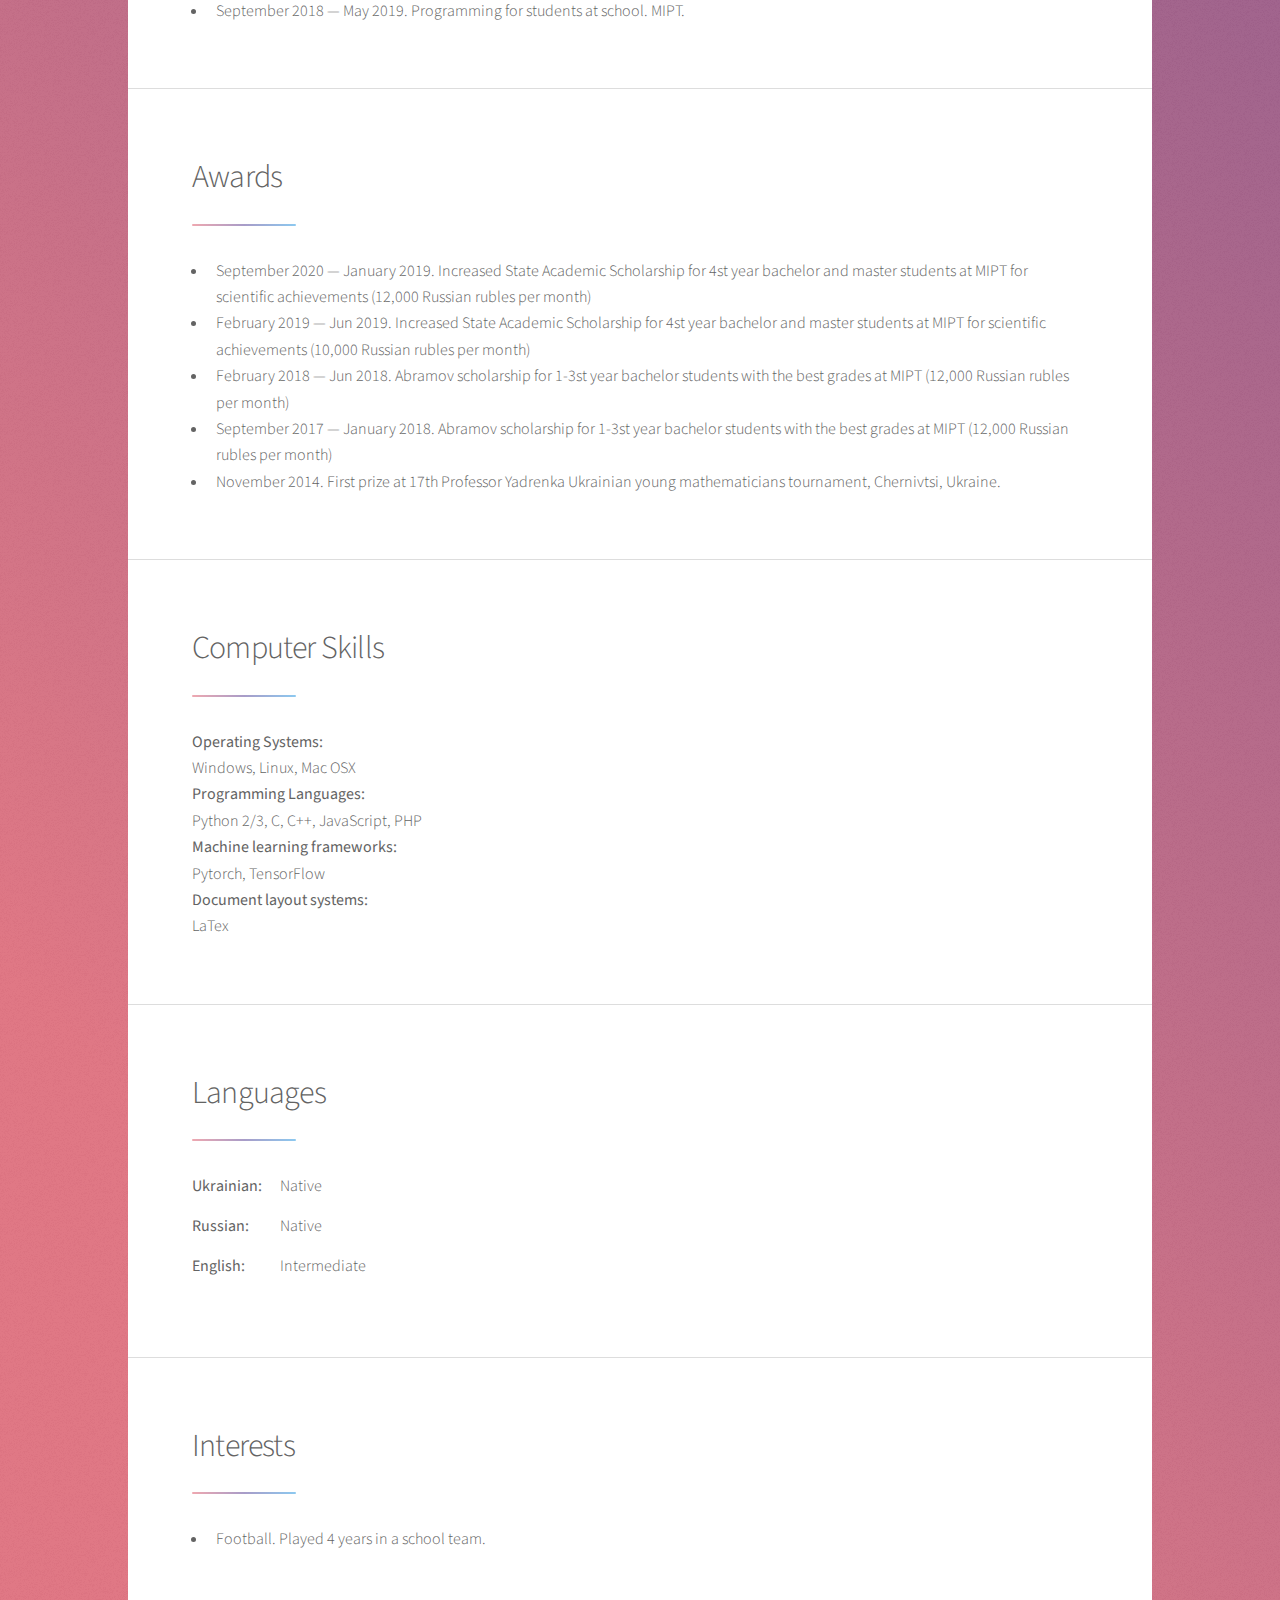
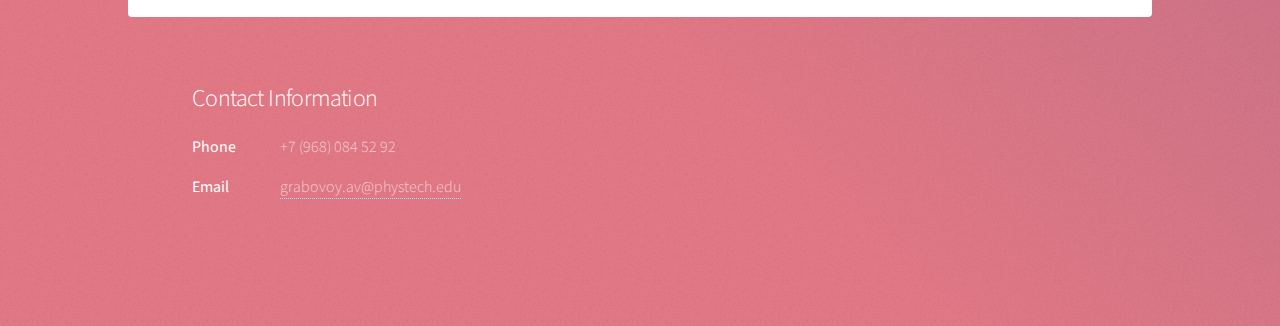
==== commit 4af2e775: "Update cv.html" ====
--- a/cv.html
+++ b/cv.html
@@ -149,11 +149,11 @@
 											<h2>Reviewing</h2>
 										</header>
 									        <ul type = "disc">
+											<li>The book of abstracts of the 19th Russian National Conference with International Participation
+												«Mathematical Methods for Pattern Recognition».</li>
 											<li>The book of abstracts of the 12th International Conference 
 												«IntelligentDataProcessing: Theory and Applications».</li>
 											<li>The Journal of Machine Learning and Data Analysis.</li>
-											<li>The book of abstracts of the 19th Russian National Conference with International Participation
-												«Mathematical Methods for Pattern Recognition».</li>
 									      	</ul>
 									</div>
 								</div>
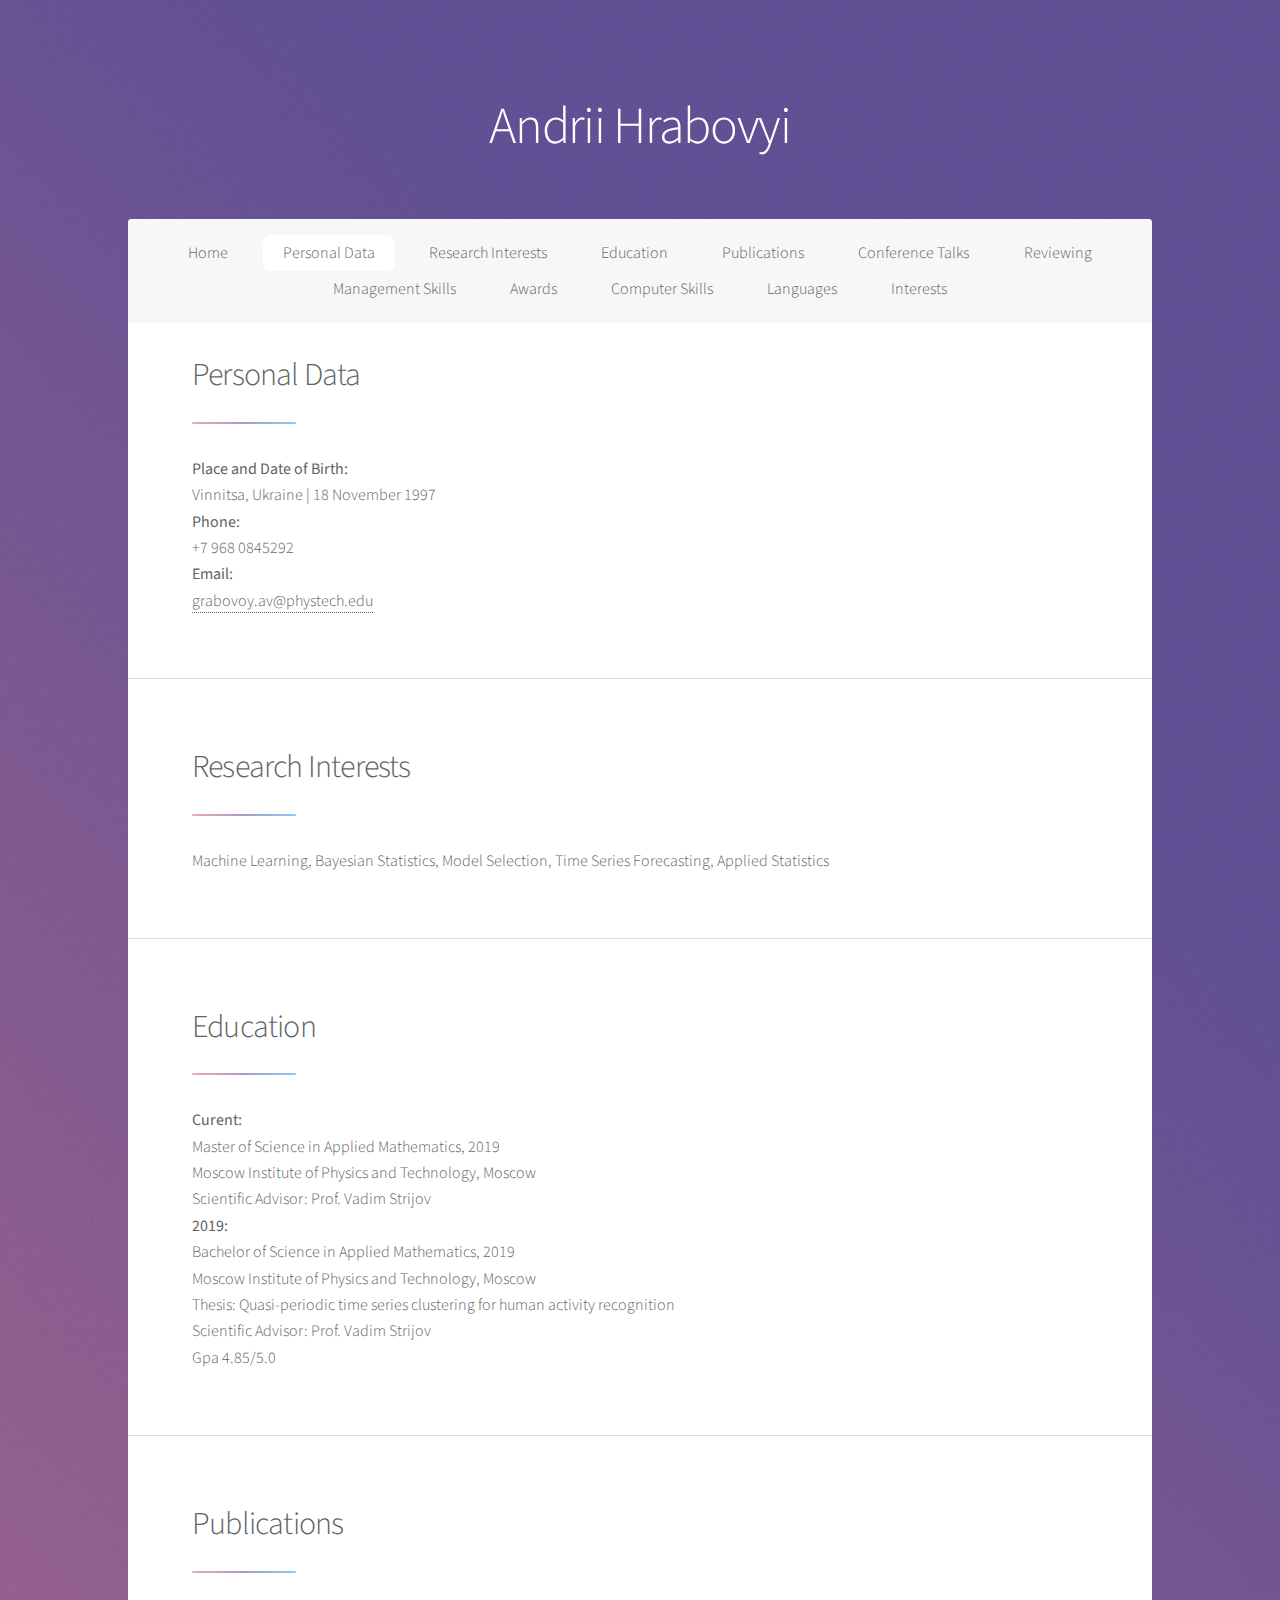
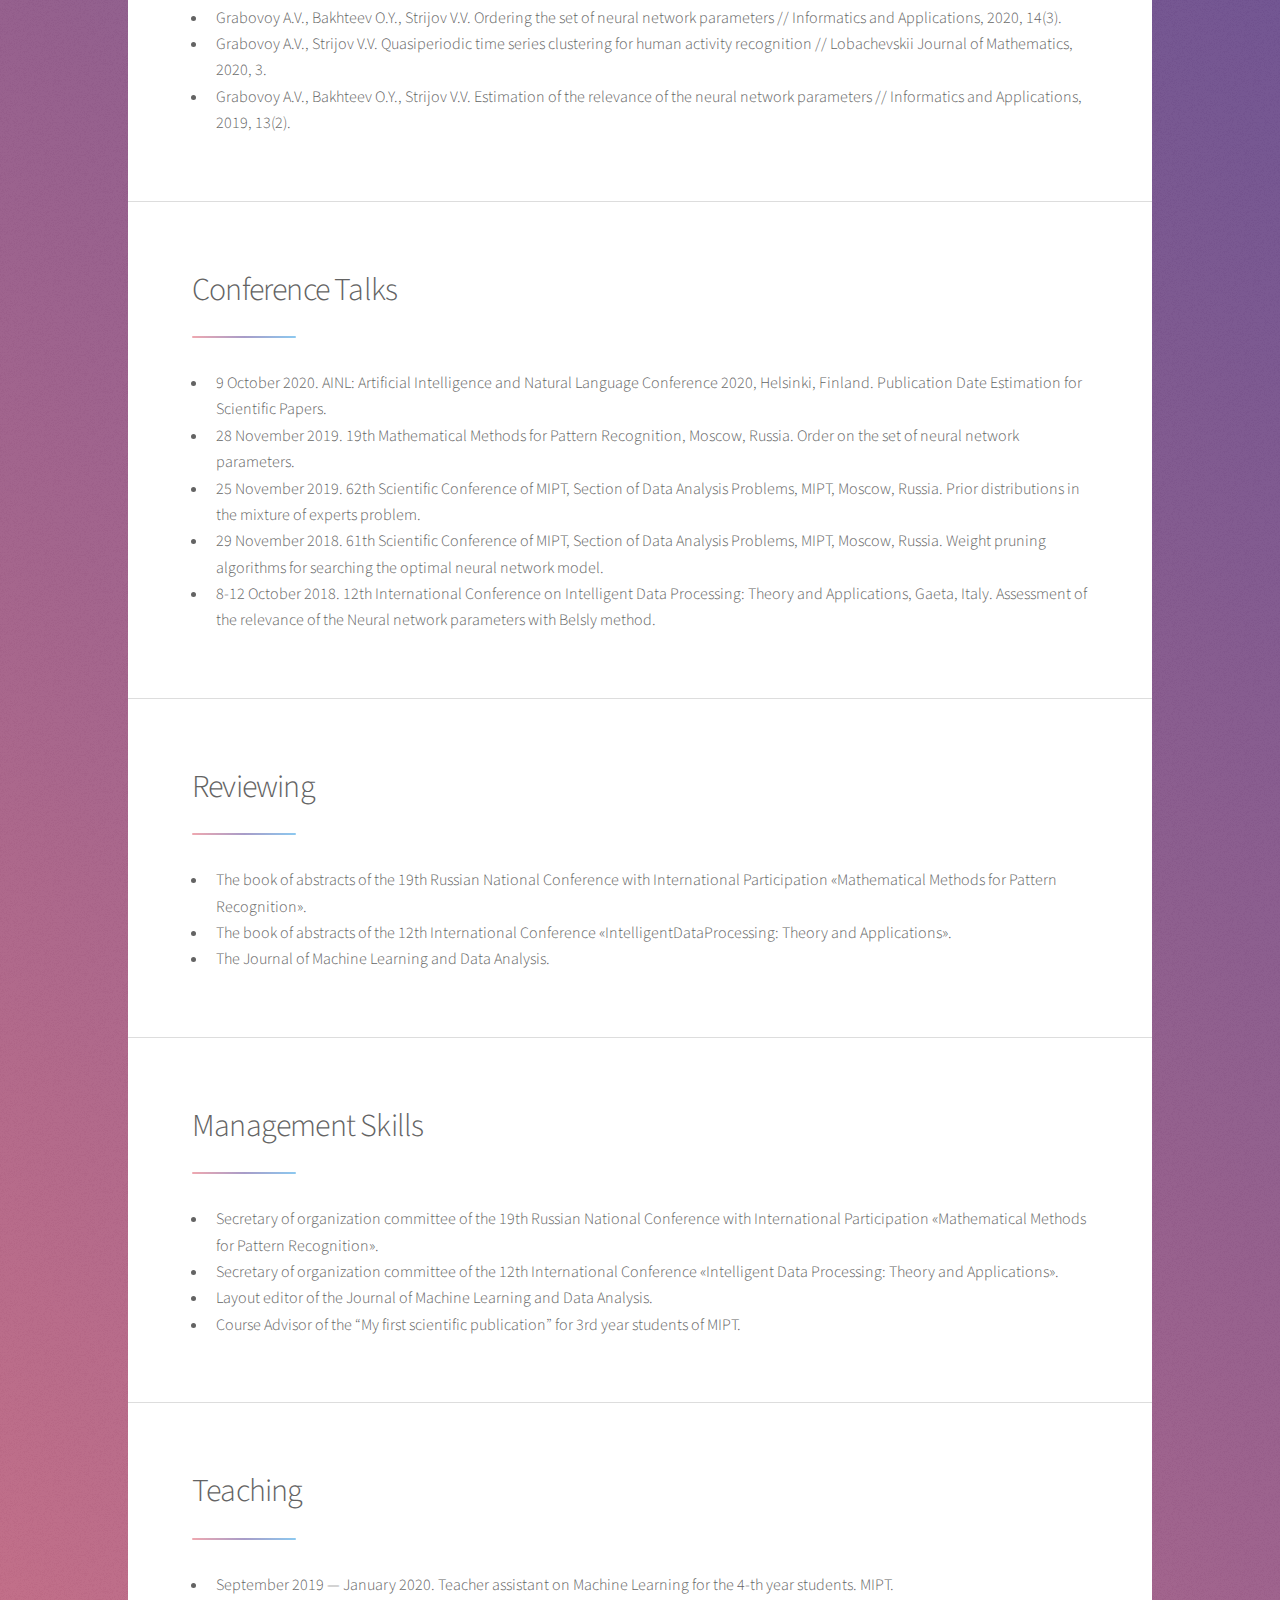
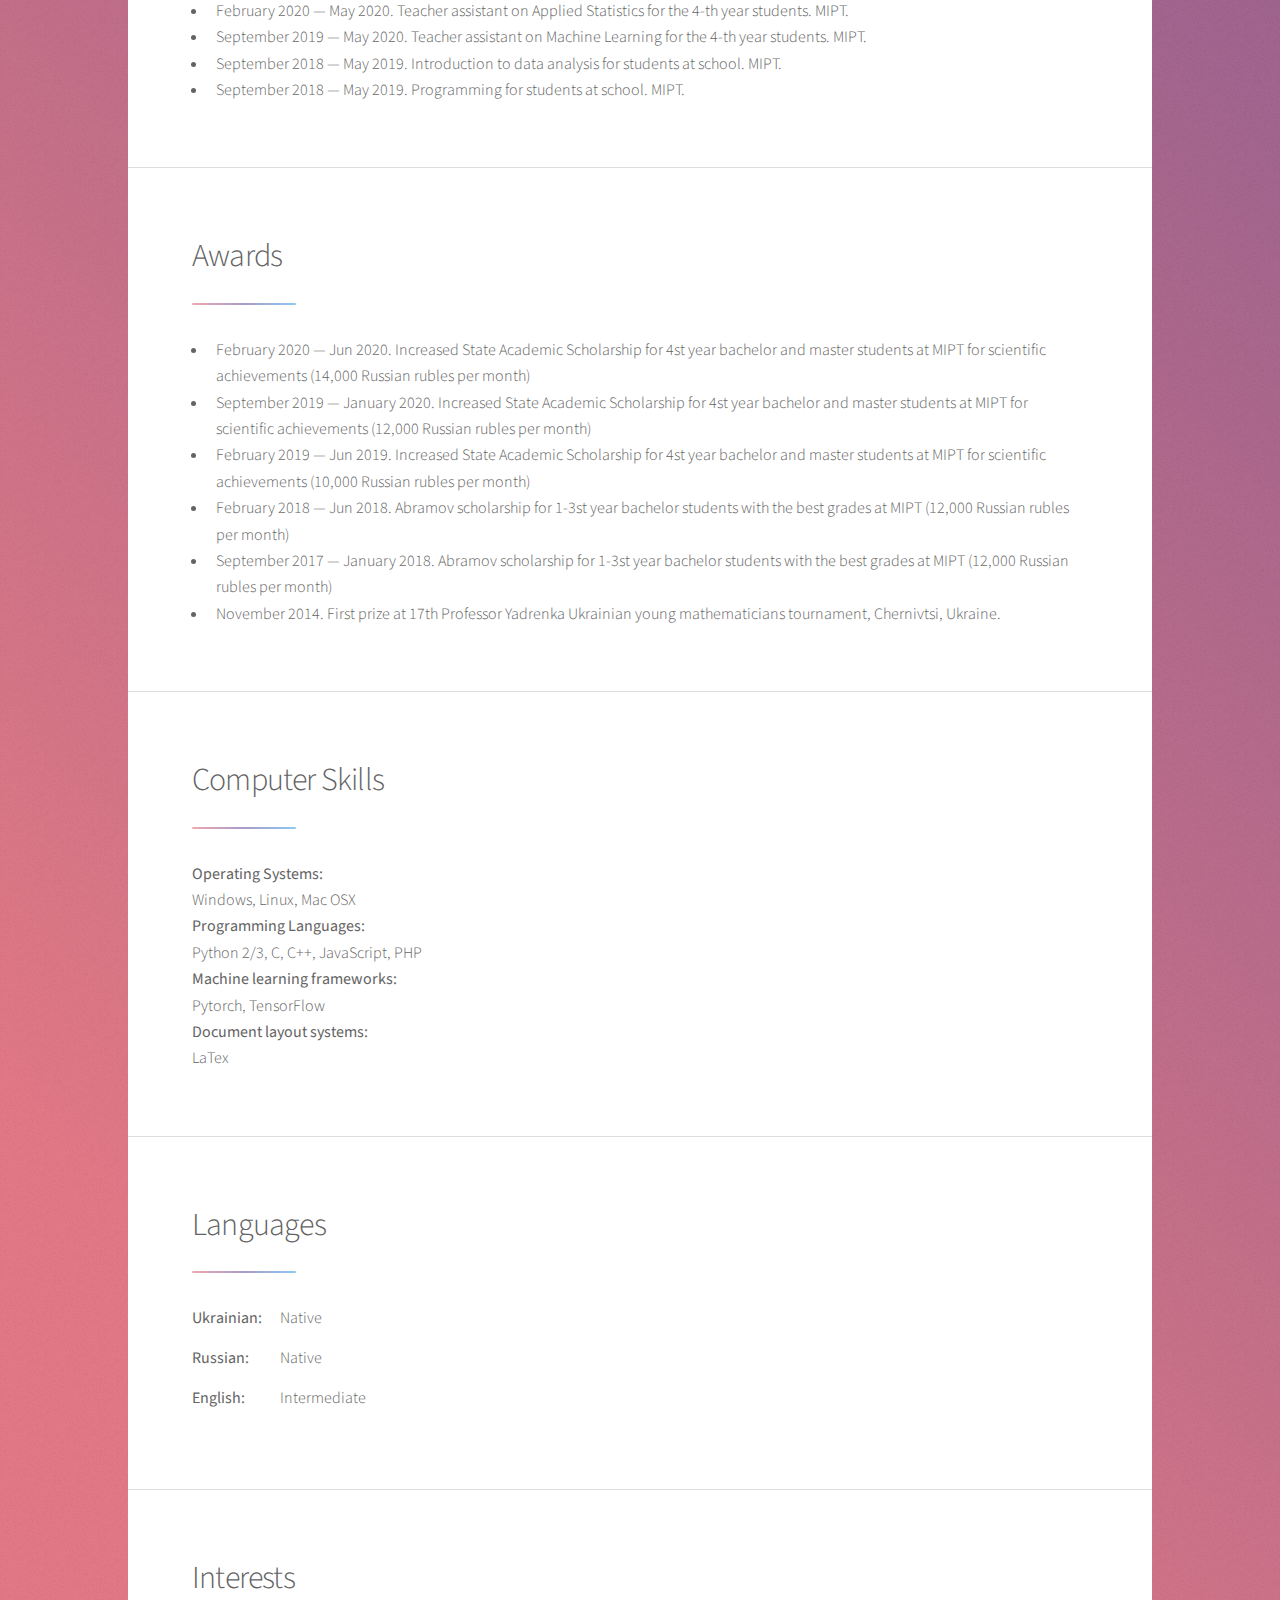
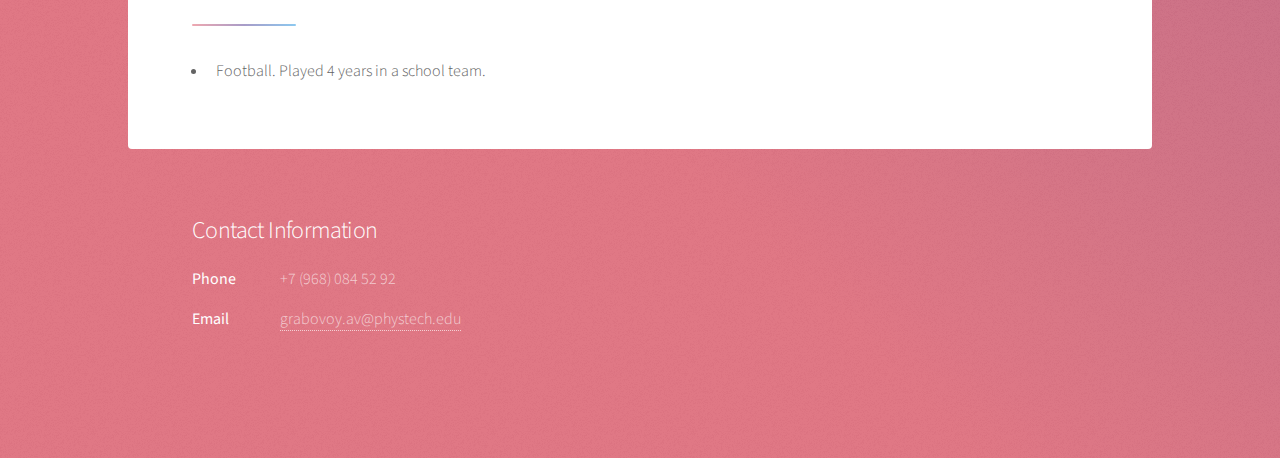
==== commit 29b5eee9: "Update cv.html" ====
--- a/cv.html
+++ b/cv.html
@@ -123,6 +123,9 @@
 											<h2>Conference Talks</h2>
 										</header>
 									        <ul type = "disc">
+											<li>9 October 2020. 
+												AINL: Artificial Intelligence and Natural Language Conference 2020, Helsinki, Finland. 
+												Publication Date Estimation for Scientific Papers.</li>
 											<li>28 November 2019. 
 												19th Mathematical Methods for Pattern Recognition, Moscow, Russia. 
 												Order on the set of neural network parameters.</li>
@@ -186,6 +189,8 @@
 											<h2>Teaching</h2>
 										</header>
 									        <ul type = "disc">
+											<li>September 2019 — January 2020. 
+												Teacher assistant on Machine Learning for the 4-th year students. MIPT. </li>
 											<li>February 2020 — May 2020. 
 												Teacher assistant on Applied Statistics for the 4-th year students. MIPT. </li>
 											<li>September 2019 — May 2020. 
@@ -206,7 +211,10 @@
 											<h2>Awards</h2>
 										</header>
 									        <ul type = "disc">
-											<li>September 2020 — January 2019. 
+											<li>February 2020 — Jun 2020. 
+												Increased State Academic Scholarship for 4st year bachelor 
+												and master students at MIPT for scientific achievements (14,000 Russian rubles per month)</li>
+											<li>September 2019 — January 2020. 
 												Increased State Academic Scholarship for 4st year bachelor 
 												and master students at MIPT for scientific achievements (12,000 Russian rubles per month)</li>
 											<li>February 2019 — Jun 2019. 
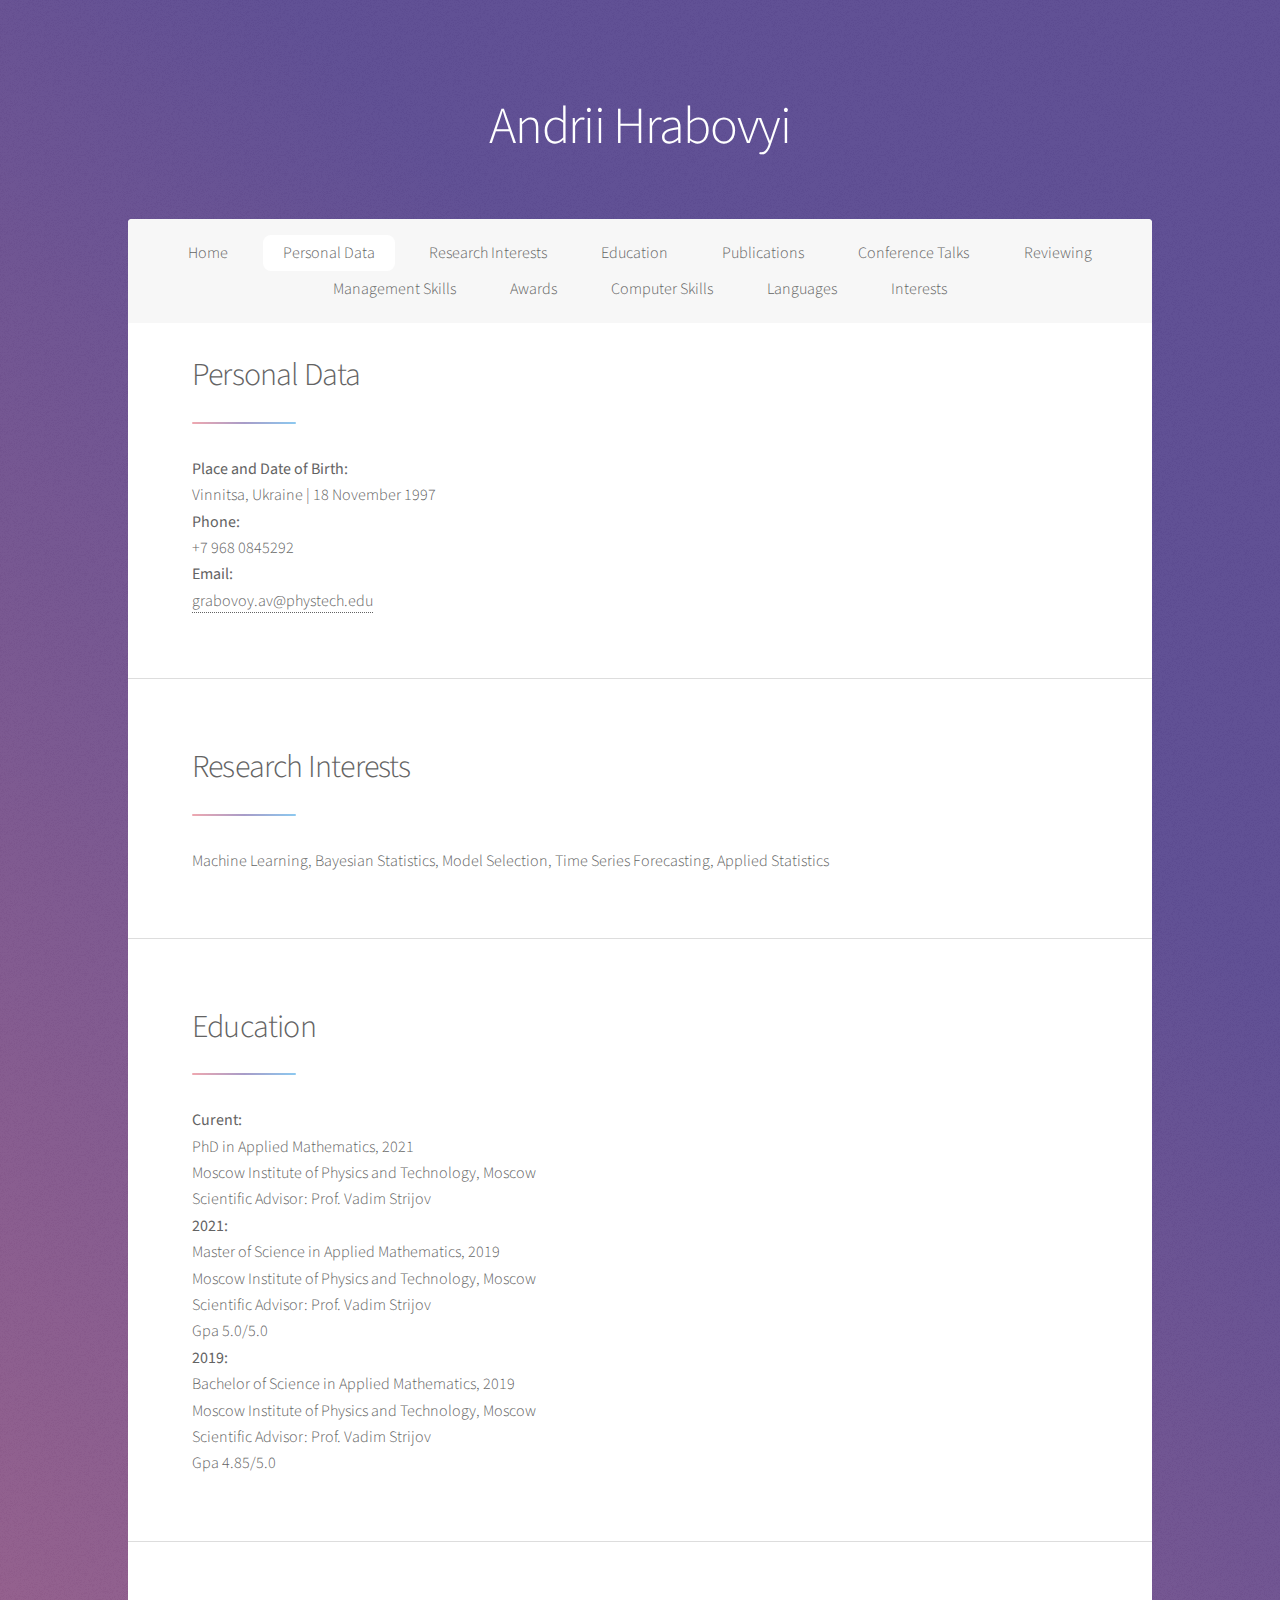
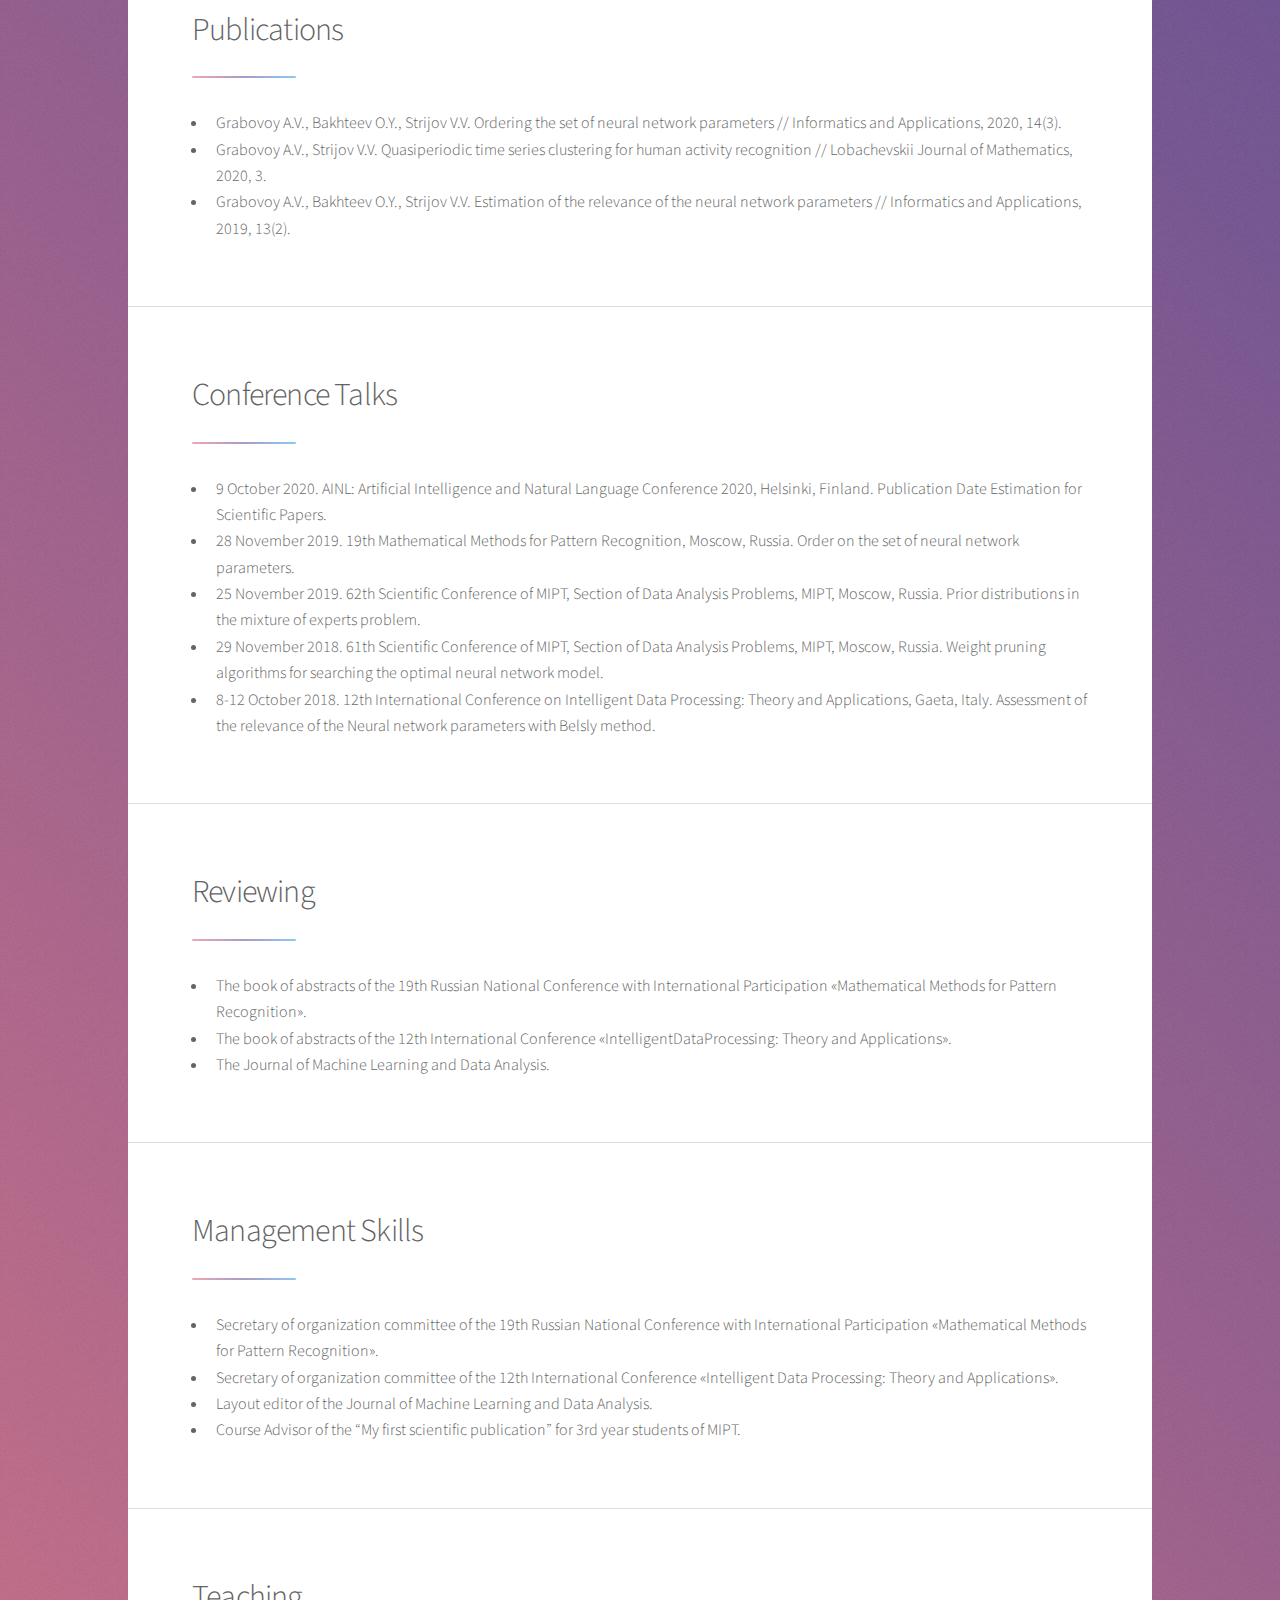
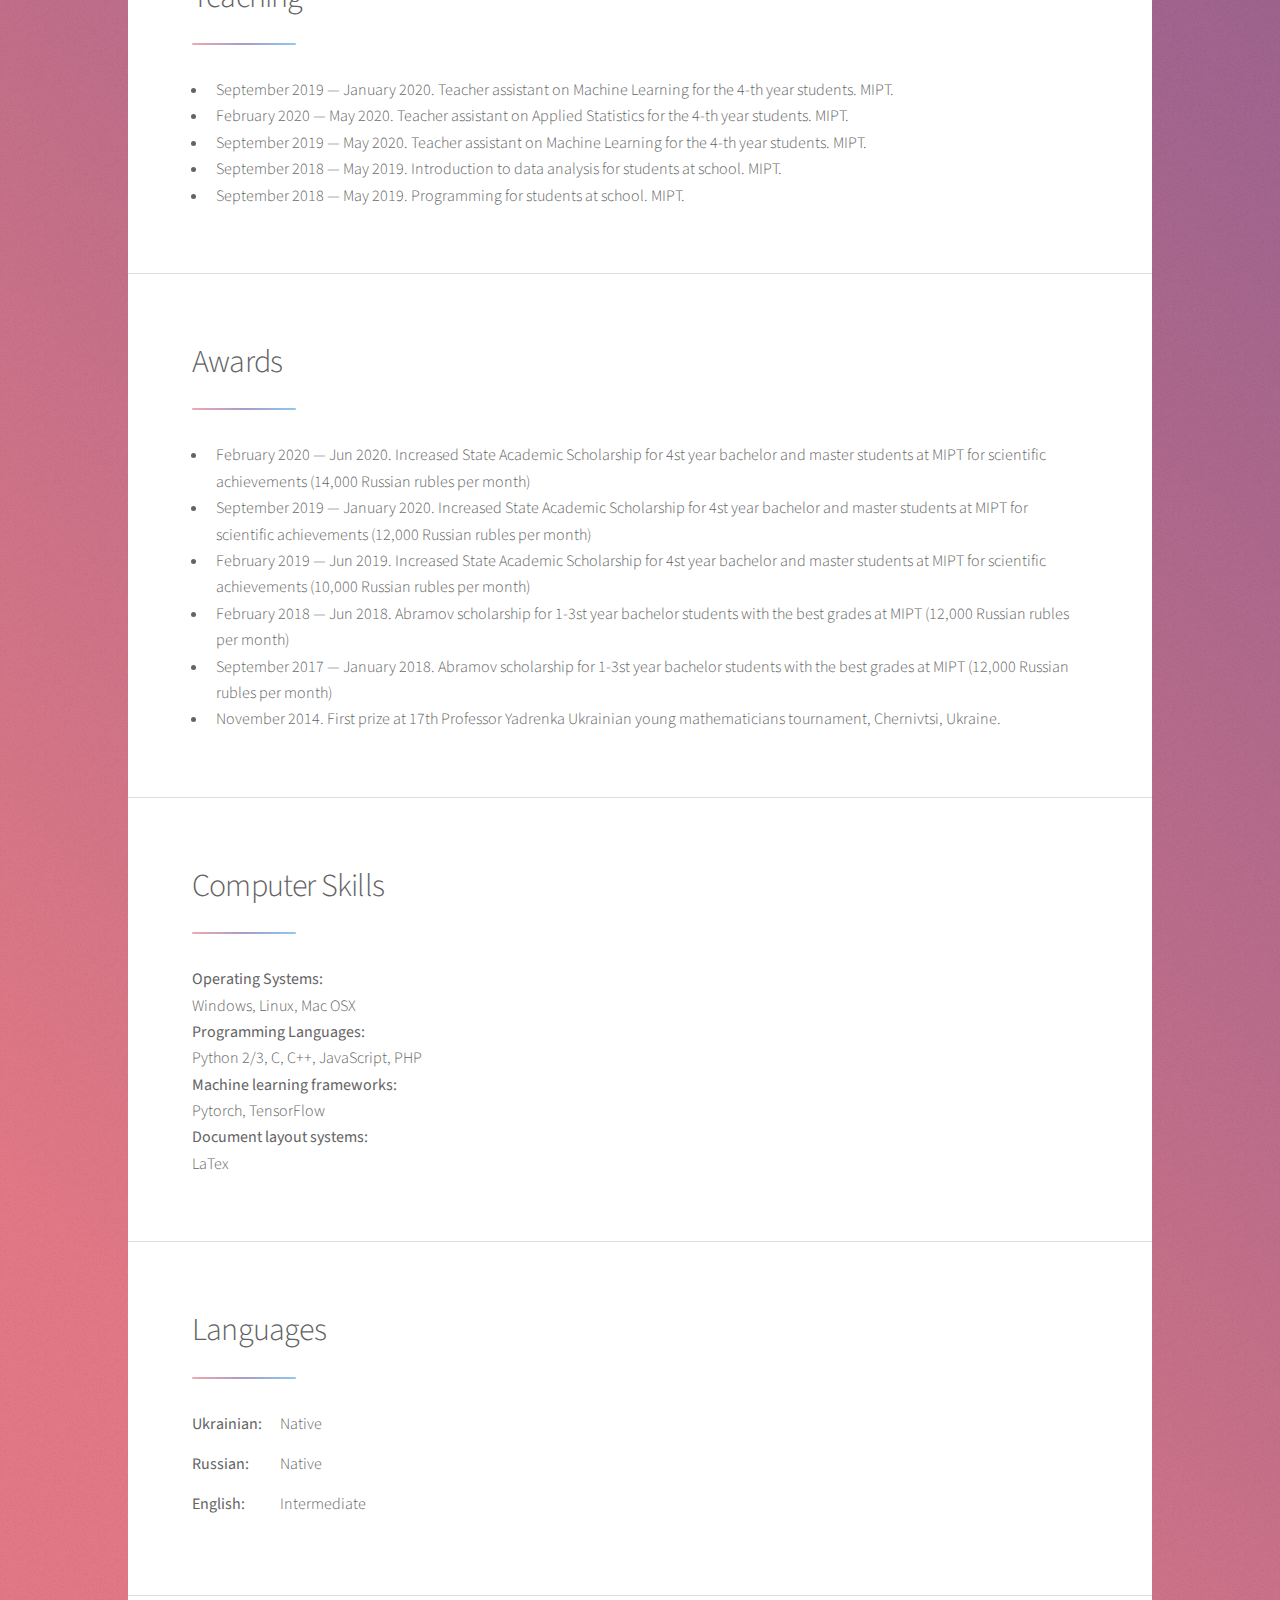
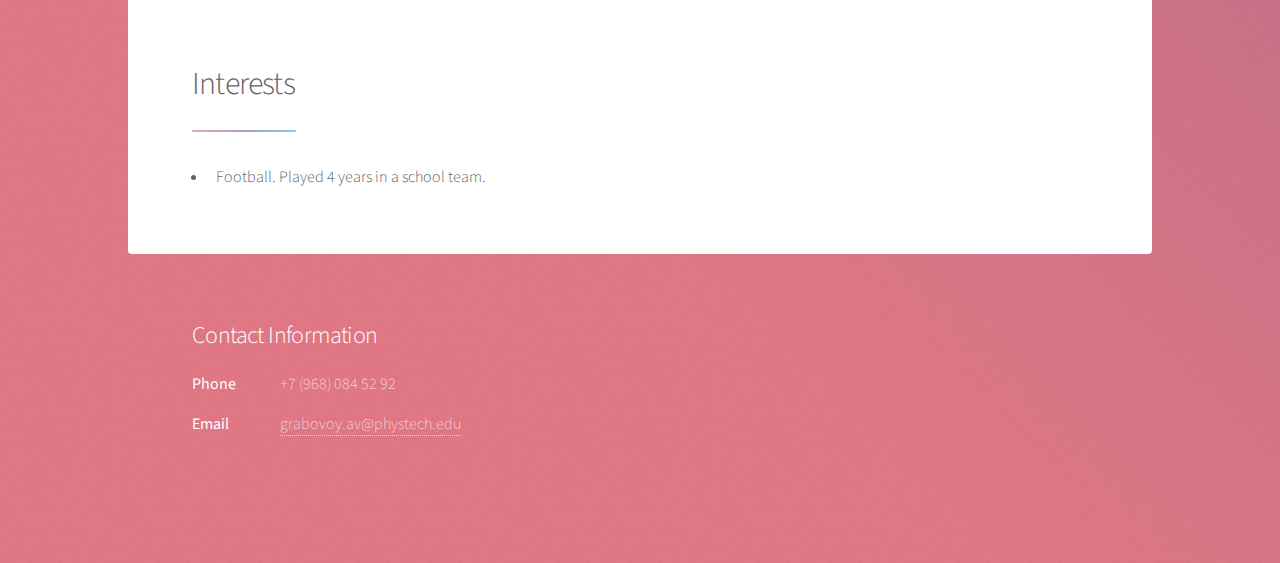
==== commit faae5934: "Update cv.html" ====
--- a/cv.html
+++ b/cv.html
@@ -77,14 +77,19 @@
 										</header>
 										<dl class="new_line">
 											<dt>Curent:</dt>
+										 	<dd>PhD in Applied Mathematics, 2021 <br>
+												Moscow Institute of Physics and Technology, Moscow <br>
+												Scientific Advisor: Prof. Vadim Strijov <br>
+											</dd>
+											<dt>2021:</dt>
 										 	<dd>Master of Science in Applied Mathematics, 2019 <br>
 												Moscow Institute of Physics and Technology, Moscow <br>
 												Scientific Advisor: Prof. Vadim Strijov <br>
+												Gpa 5.0/5.0
 											</dd>
 										  	<dt>2019:</dt>
 										 	<dd>Bachelor of Science in Applied Mathematics, 2019 <br>
 												Moscow Institute of Physics and Technology, Moscow <br>
-												Thesis: Quasi-periodic time series clustering for human activity recognition <br>
 												Scientific Advisor: Prof. Vadim Strijov <br>
 												Gpa 4.85/5.0
 											</dd>
